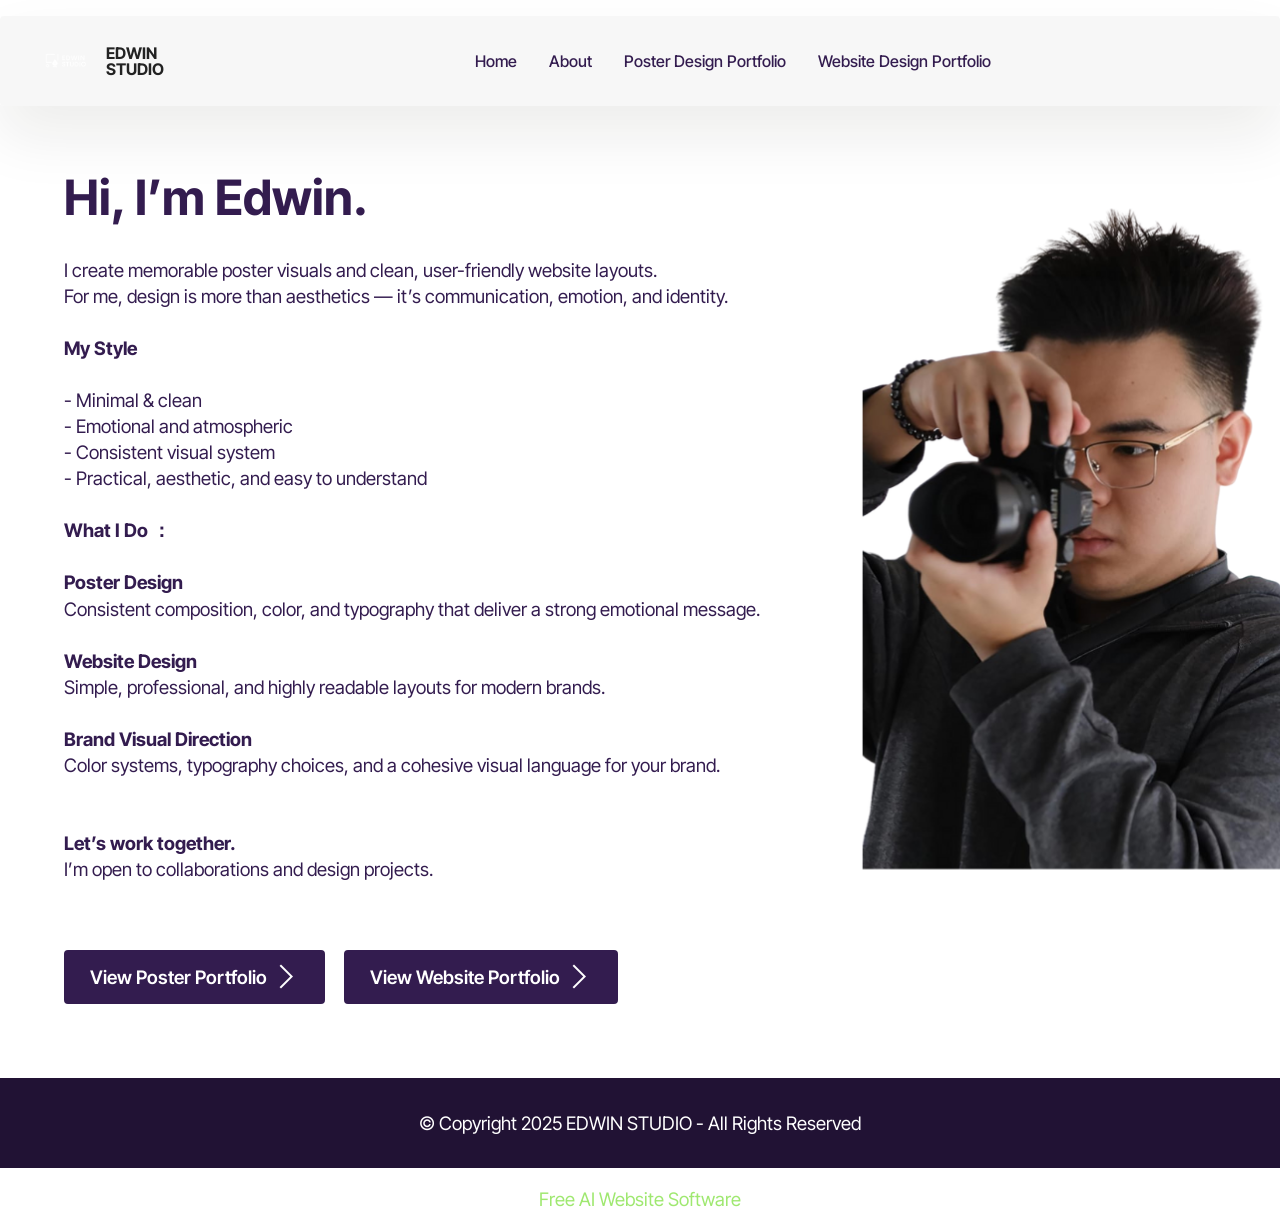
==== about.html @ fd754d7c "create github pages" ====
<!DOCTYPE html>
<html  >
<head>
  <!-- Site made with Mobirise Website Builder v6.1.4, https://mobirise.com -->
  <meta charset="UTF-8">
  <meta http-equiv="X-UA-Compatible" content="IE=edge">
  <meta name="generator" content="Mobirise v6.1.4, mobirise.com">
  <meta name="viewport" content="width=device-width, initial-scale=1, minimum-scale=1">
  <link rel="shortcut icon" href="assets/images/logo-portfolio-1.png" type="image/x-icon">
  <meta name="description" content="">
  
  
  <title>About</title>
  <link rel="stylesheet" href="assets/web/assets/mobirise-icons2/mobirise2.css">
  <link rel="stylesheet" href="assets/bootstrap/css/bootstrap.min.css">
  <link rel="stylesheet" href="assets/dropdown/css/style.css">
  <link rel="stylesheet" href="assets/theme/css/style.css">
  <link rel="preload" href="https://fonts.googleapis.com/css?family=Inter+Tight:100,200,300,400,500,600,700,800,900,100i,200i,300i,400i,500i,600i,700i,800i,900i&display=swap" as="style" onload="this.onload=null;this.rel='stylesheet'">
  <noscript><link rel="stylesheet" href="https://fonts.googleapis.com/css?family=Inter+Tight:100,200,300,400,500,600,700,800,900,100i,200i,300i,400i,500i,600i,700i,800i,900i&display=swap"></noscript>
  <link rel="preload" as="style" href="assets/mobirise/css/mbr-additional.css?v=dXqKab"><link rel="stylesheet" href="assets/mobirise/css/mbr-additional.css?v=dXqKab" type="text/css">

  
  
  
</head>
<body>
  
  <section data-bs-version="5.1" class="menu menu1 cid-v5rsCJGewq" once="menu" id="menu01-c">
	

	<nav class="navbar navbar-dropdown navbar-fixed-top navbar-expand-lg">
		<div class="container">
			<div class="navbar-brand">
				<span class="navbar-logo">
					<a href="index.html#header17-5">
						<img src="assets/images/logo-portfolio-1.png" alt="Mobirise Website Builder" style="height: 3rem;">
					</a>
				</span>
				<span class="navbar-caption-wrap"><a class="navbar-caption text-black text-primary display-4" href="index.html#header17-5">EDWIN&nbsp;<br>STUDIO</a></span>
			</div>
			<button class="navbar-toggler" type="button" data-toggle="collapse" data-bs-toggle="collapse" data-target="#navbarSupportedContent" data-bs-target="#navbarSupportedContent" aria-controls="navbarNavAltMarkup" aria-expanded="false" aria-label="Toggle navigation">
				<div class="hamburger">
					<span></span>
					<span></span>
					<span></span>
					<span></span>
				</div>
			</button>
			<div class="collapse navbar-collapse" id="navbarSupportedContent">
				<ul class="navbar-nav nav-dropdown nav-right" data-app-modern-menu="true"><li class="nav-item">
						<a class="nav-link link text-success text-primary display-4" href="index.html#header17-5">Home</a>
					</li><li class="nav-item"><a class="nav-link link text-success text-primary display-4" href="about.html#header17-f">About</a></li>
					<li class="nav-item"><a class="nav-link link text-success text-primary display-4" href="posterdesignportfolio.html#article07-k">Poster Design Portfolio</a></li>
					<li class="nav-item">
						<a class="nav-link link text-success text-primary display-4" href="websitedesignportfolio.html#article07-o">Website Design Portfolio</a>
					</li></ul>
				
				
			</div>
		</div>
	</nav>
</section>

<section data-bs-version="5.1" class="header16 cid-v5s6P1RbLI mbr-fullscreen" id="header17-f">
  
  
  <div class="container">
    <div class="row">
      <div class="content-wrap col-12 col-md-12">
        <h1 class="mbr-section-title mbr-fonts-style mbr-white mb-4 display-1"><strong><br></strong><br><strong>Hi, I’m Edwin.</strong></h1>
        
        <p class="mbr-fonts-style mbr-text mbr-white mb-4 display-7">I create memorable poster visuals and clean, user-friendly website layouts.<br>For me, design is more than aesthetics — it’s communication, emotion, and identity.<br><br><strong>My Style<br></strong><br>- Minimal &amp; clean<br>- Emotional and atmospheric<br>- Consistent visual system<br>- Practical, aesthetic, and easy to understand<br><br><strong>What I Do ：<br></strong><br><strong>Poster Design<br></strong>Consistent composition, color, and typography that deliver a strong emotional message.<br><br><strong>Website Design<br></strong>Simple, professional, and highly readable layouts for modern brands.<br><br><strong>Brand Visual Direction<br></strong>Color systems, typography choices, and a cohesive visual language for your brand.<br><br><br><strong>Let’s work together.<br></strong>I’m open to collaborations and design projects.<br><br></p>
        <div class="mbr-section-btn"><a class="btn btn-success display-7" href="posterdesignportfolio.html#article07-k"><span class="mobi-mbri mobi-mbri-arrow-next mbr-iconfont mbr-iconfont-btn"></span>View Poster Portfolio</a> <a class="btn btn-success display-7" href="websitedesignportfolio.html#article07-o"><span class="mobi-mbri mobi-mbri-arrow-next mbr-iconfont mbr-iconfont-btn"></span>View Website Portfolio</a></div>
      </div>
    </div>
  </div>
</section>

<section data-bs-version="5.1" class="footer4 cid-v5s7hY0yYA" once="footers" id="footer04-g">

    

    

    <div class="container">
        <div class="media-container-row align-center mbr-white">
            <div class="col-12">
                <p class="mbr-text mb-0 mbr-fonts-style display-7">
                    © Copyright 2025 EDWIN STUDIO - All Rights Reserved
                </p>
            </div>
        </div>
    </div>
</section><section class="display-7" style="padding: 0;align-items: center;justify-content: center;flex-wrap: wrap;    align-content: center;display: flex;position: relative;height: 4rem;"><a href="https://mobiri.se/4250549" style="flex: 1 1;height: 4rem;position: absolute;width: 100%;z-index: 1;"><img alt="" style="height: 4rem;" src="[data-uri]"></a><p style="margin: 0;text-align: center;" class="display-7">&#8204;</p><a style="z-index:1" href="https://mobirise.com/builder/ai-website-builder.html">Free AI Website Software</a></section><script src="assets/bootstrap/js/bootstrap.bundle.min.js"></script>  <script src="assets/smoothscroll/smooth-scroll.js"></script>  <script src="assets/ytplayer/index.js"></script>  <script src="assets/dropdown/js/navbar-dropdown.js"></script>  <script src="assets/theme/js/script.js"></script>  
  
  
</body>
</html>
---- assets/web/assets/mobirise-icons2/mobirise2.css ----
@font-face {
  font-family: 'Moririse2';
  font-display: swap;
  src:  url('mobirise2.eot?f2bix4');
  src:  url('mobirise2.eot?f2bix4#iefix') format('embedded-opentype'),
    url('mobirise2.ttf?f2bix4') format('truetype'),
    url('mobirise2.woff?f2bix4') format('woff'),
    url('mobirise2.svg?f2bix4#mobirise2') format('svg');
  font-weight: normal;
  font-style: normal;
}

[class^="mobi-"], [class*=" mobi-"] {
  /* use !important to prevent issues with browser extensions that change fonts */
  font-family: 'Moririse2' !important;
  speak: none;
  font-style: normal;
  font-weight: normal;
  font-variant: normal;
  text-transform: none;
  line-height: 1;

  /* Better Font Rendering =========== */
  -webkit-font-smoothing: antialiased;
  -moz-osx-font-smoothing: grayscale;
}

.mobi-mbri-add-submenu:before {
  content: "\e900";
}
.mobi-mbri-alert:before {
  content: "\e901";
}
.mobi-mbri-align-center:before {
  content: "\e902";
}
.mobi-mbri-align-justify:before {
  content: "\e903";
}
.mobi-mbri-align-left:before {
  content: "\e904";
}
.mobi-mbri-align-right:before {
  content: "\e905";
}
.mobi-mbri-android:before {
  content: "\e906";
}
.mobi-mbri-apple:before {
  content: "\e907";
}
.mobi-mbri-arrow-down:before {
  content: "\e908";
}
.mobi-mbri-arrow-next:before {
  content: "\e909";
}
.mobi-mbri-arrow-prev:before {
  content: "\e90a";
}
.mobi-mbri-arrow-up:before {
  content: "\e90b";
}
.mobi-mbri-bold:before {
  content: "\e90c";
}
.mobi-mbri-bookmark:before {
  content: "\e90d";
}
.mobi-mbri-bootstrap:before {
  content: "\e90e";
}
.mobi-mbri-briefcase:before {
  content: "\e90f";
}
.mobi-mbri-browse:before {
  content: "\e910";
}
.mobi-mbri-bulleted-list:before {
  content: "\e911";
}
.mobi-mbri-calendar:before {
  content: "\e912";
}
.mobi-mbri-camera:before {
  content: "\e913";
}
.mobi-mbri-cart-add:before {
  content: "\e914";
}
.mobi-mbri-cart-full:before {
  content: "\e915";
}
.mobi-mbri-cash:before {
  content: "\e916";
}
.mobi-mbri-change-style:before {
  content: "\e917";
}
.mobi-mbri-chat:before {
  content: "\e918";
}
.mobi-mbri-clock:before {
  content: "\e919";
}
.mobi-mbri-close:before {
  content: "\e91a";
}
.mobi-mbri-cloud:before {
  content: "\e91b";
}
.mobi-mbri-code:before {
  content: "\e91c";
}
.mobi-mbri-contact-form:before {
  content: "\e91d";
}
.mobi-mbri-credit-card:before {
  content: "\e91e";
}
.mobi-mbri-cursor-click:before {
  content: "\e91f";
}
.mobi-mbri-cust-feedback:before {
  content: "\e920";
}
.mobi-mbri-database:before {
  content: "\e921";
}
.mobi-mbri-delivery:before {
  content: "\e922";
}
.mobi-mbri-desktop:before {
  content: "\e923";
}
.mobi-mbri-devices:before {
  content: "\e924";
}
.mobi-mbri-down:before {
  content: "\e925";
}
.mobi-mbri-download-2:before {
  content: "\e926";
}
.mobi-mbri-download:before {
  content: "\e927";
}
.mobi-mbri-drag-n-drop-2:before {
  content: "\e928";
}
.mobi-mbri-drag-n-drop:before {
  content: "\e929";
}
.mobi-mbri-edit-2:before {
  content: "\e92a";
}
.mobi-mbri-edit:before {
  content: "\e92b";
}
.mobi-mbri-error:before {
  content: "\e92c";
}
.mobi-mbri-extension:before {
  content: "\e92d";
}
.mobi-mbri-features:before {
  content: "\e92e";
}
.mobi-mbri-file:before {
  content: "\e92f";
}
.mobi-mbri-flag:before {
  content: "\e930";
}
.mobi-mbri-folder:before {
  content: "\e931";
}
.mobi-mbri-gift:before {
  content: "\e932";
}
.mobi-mbri-github:before {
  content: "\e933";
}
.mobi-mbri-globe-2:before {
  content: "\e934";
}
.mobi-mbri-globe:before {
  content: "\e935";
}
.mobi-mbri-growing-chart:before {
  content: "\e936";
}
.mobi-mbri-hearth:before {
  content: "\e937";
}
.mobi-mbri-help:before {
  content: "\e938";
}
.mobi-mbri-home:before {
  content: "\e939";
}
.mobi-mbri-hot-cup:before {
  content: "\e93a";
}
.mobi-mbri-idea:before {
  content: "\e93b";
}
.mobi-mbri-image-gallery:before {
  content: "\e93c";
}
.mobi-mbri-image-slider:before {
  content: "\e93d";
}
.mobi-mbri-info:before {
  content: "\e93e";
}
.mobi-mbri-italic:before {
  content: "\e93f";
}
.mobi-mbri-key:before {
  content: "\e940";
}
.mobi-mbri-laptop:before {
  content: "\e941";
}
.mobi-mbri-layers:before {
  content: "\e942";
}
.mobi-mbri-left-right:before {
  content: "\e943";
}
.mobi-mbri-left:before {
  content: "\e944";
}
.mobi-mbri-letter:before {
  content: "\e945";
}
.mobi-mbri-like:before {
  content: "\e946";
}
.mobi-mbri-link:before {
  content: "\e947";
}
.mobi-mbri-lock:before {
  content: "\e948";
}
.mobi-mbri-login:before {
  content: "\e949";
}
.mobi-mbri-logout:before {
  content: "\e94a";
}
.mobi-mbri-magic-stick:before {
  content: "\e94b";
}
.mobi-mbri-map-pin:before {
  content: "\e94c";
}
.mobi-mbri-menu:before {
  content: "\e94d";
}
.mobi-mbri-mobile-2:before {
  content: "\e94e";
}
.mobi-mbri-mobile-horizontal:before {
  content: "\e94f";
}
.mobi-mbri-mobile:before {
  content: "\e950";
}
.mobi-mbri-mobirise:before {
  content: "\e951";
}
.mobi-mbri-more-horizontal:before {
  content: "\e952";
}
.mobi-mbri-more-vertical:before {
  content: "\e953";
}
.mobi-mbri-music:before {
  content: "\e954";
}
.mobi-mbri-new-file:before {
  content: "\e955";
}
.mobi-mbri-numbered-list:before {
  content: "\e956";
}
.mobi-mbri-opened-folder:before {
  content: "\e957";
}
.mobi-mbri-pages:before {
  content: "\e958";
}
.mobi-mbri-paper-plane:before {
  content: "\e959";
}
.mobi-mbri-paperclip:before {
  content: "\e95a";
}
.mobi-mbri-phone:before {
  content: "\e95b";
}
.mobi-mbri-photo:before {
  content: "\e95c";
}
.mobi-mbri-photos:before {
  content: "\e95d";
}
.mobi-mbri-pin:before {
  content: "\e95e";
}
.mobi-mbri-play:before {
  content: "\e95f";
}
.mobi-mbri-plus:before {
  content: "\e960";
}
.mobi-mbri-preview:before {
  content: "\e961";
}
.mobi-mbri-print:before {
  content: "\e962";
}
.mobi-mbri-protect:before {
  content: "\e963";
}
.mobi-mbri-question:before {
  content: "\e964";
}
.mobi-mbri-quote-left:before {
  content: "\e965";
}
.mobi-mbri-quote-right:before {
  content: "\e966";
}
.mobi-mbri-redo:before {
  content: "\e967";
}
.mobi-mbri-refresh:before {
  content: "\e968";
}
.mobi-mbri-responsive-2:before {
  content: "\e969";
}
.mobi-mbri-responsive:before {
  content: "\e96a";
}
.mobi-mbri-right:before {
  content: "\e96b";
}
.mobi-mbri-rocket:before {
  content: "\e96c";
}
.mobi-mbri-sad-face:before {
  content: "\e96d";
}
.mobi-mbri-sale:before {
  content: "\e96e";
}
.mobi-mbri-save:before {
  content: "\e96f";
}
.mobi-mbri-search:before {
  content: "\e970";
}
.mobi-mbri-setting-2:before {
  content: "\e971";
}
.mobi-mbri-setting-3:before {
  content: "\e972";
}
.mobi-mbri-setting:before {
  content: "\e973";
}
.mobi-mbri-share:before {
  content: "\e974";
}
.mobi-mbri-shopping-bag:before {
  content: "\e975";
}
.mobi-mbri-shopping-basket:before {
  content: "\e976";
}
.mobi-mbri-shopping-cart:before {
  content: "\e977";
}
.mobi-mbri-sites:before {
  content: "\e978";
}
.mobi-mbri-smile-face:before {
  content: "\e979";
}
.mobi-mbri-speed:before {
  content: "\e97a";
}
.mobi-mbri-star:before {
  content: "\e97b";
}
.mobi-mbri-success:before {
  content: "\e97c";
}
.mobi-mbri-sun:before {
  content: "\e97d";
}
.mobi-mbri-sun2:before {
  content: "\e97e";
}
.mobi-mbri-tablet-vertical:before {
  content: "\e97f";
}
.mobi-mbri-tablet:before {
  content: "\e980";
}
.mobi-mbri-target:before {
  content: "\e981";
}
.mobi-mbri-timer:before {
  content: "\e982";
}
.mobi-mbri-to-ftp:before {
  content: "\e983";
}
.mobi-mbri-to-local-drive:before {
  content: "\e984";
}
.mobi-mbri-touch-swipe:before {
  content: "\e985";
}
.mobi-mbri-touch:before {
  content: "\e986";
}
.mobi-mbri-trash:before {
  content: "\e987";
}
.mobi-mbri-underline:before {
  content: "\e988";
}
.mobi-mbri-undo:before {
  content: "\e989";
}
.mobi-mbri-unlink:before {
  content: "\e98a";
}
.mobi-mbri-unlock:before {
  content: "\e98b";
}
.mobi-mbri-up-down:before {
  content: "\e98c";
}
.mobi-mbri-up:before {
  content: "\e98d";
}
.mobi-mbri-update:before {
  content: "\e98e";
}
.mobi-mbri-upload-2:before {
  content: "\e98f";
}
.mobi-mbri-upload:before {
  content: "\e990";
}
.mobi-mbri-user-2:before {
  content: "\e991";
}
.mobi-mbri-user:before {
  content: "\e992";
}
.mobi-mbri-users:before {
  content: "\e993";
}
.mobi-mbri-video-play:before {
  content: "\e994";
}
.mobi-mbri-video:before {
  content: "\e995";
}
.mobi-mbri-watch:before {
  content: "\e996";
}
.mobi-mbri-website-theme-2:before {
  content: "\e997";
}
.mobi-mbri-website-theme:before {
  content: "\e998";
}
.mobi-mbri-wifi:before {
  content: "\e999";
}
.mobi-mbri-windows:before {
  content: "\e99a";
}
.mobi-mbri-zoom-in:before {
  content: "\e99b";
}
.mobi-mbri-zoom-out:before {
  content: "\e99c";
}
---- assets/dropdown/css/style.css ----
.navbar-dropdown {
  left: 0;
  padding: 0;
  position: absolute;
  right: 0;
  top: 0;
  transition: all 0.45s ease;
  z-index: 1030;
  background: #282828; }
  .navbar-dropdown .navbar-logo {
    margin-right: 0.8rem;
    transition: margin 0.3s ease-in-out;
    vertical-align: middle; }
    .navbar-dropdown .navbar-logo img {
      height: 3.125rem;
      transition: all 0.3s ease-in-out; }
    .navbar-dropdown .navbar-logo.mbr-iconfont {
      font-size: 3.125rem;
      line-height: 3.125rem; }
  .navbar-dropdown .navbar-caption {
    font-weight: 700;
    white-space: normal;
    vertical-align: -4px;
    line-height: 3.125rem !important; }
    .navbar-dropdown .navbar-caption, .navbar-dropdown .navbar-caption:hover {
      color: inherit;
      text-decoration: none; }
  .navbar-dropdown .mbr-iconfont + .navbar-caption {
    vertical-align: -1px; }
  .navbar-dropdown.navbar-fixed-top {
    position: fixed; }
  .navbar-dropdown .navbar-brand span {
    vertical-align: -4px; }
  .navbar-dropdown.bg-color.transparent {
    background: none; }
  .navbar-dropdown.navbar-short .navbar-brand {
    padding: 0.625rem 0; }
    .navbar-dropdown.navbar-short .navbar-brand span {
      vertical-align: -1px; }
  .navbar-dropdown.navbar-short .navbar-caption {
    line-height: 2.375rem !important;
    vertical-align: -2px; }
  .navbar-dropdown.navbar-short .navbar-logo {
    margin-right: 0.5rem; }
    .navbar-dropdown.navbar-short .navbar-logo img {
      height: 2.375rem; }
    .navbar-dropdown.navbar-short .navbar-logo.mbr-iconfont {
      font-size: 2.375rem;
      line-height: 2.375rem; }
  .navbar-dropdown.navbar-short .mbr-table-cell {
    height: 3.625rem; }
  .navbar-dropdown .navbar-close {
    left: 0.6875rem;
    position: fixed;
    top: 0.75rem;
    z-index: 1000; }
  .navbar-dropdown .hamburger-icon {
    content: "";
    display: inline-block;
    vertical-align: middle;
    width: 16px;
    -webkit-box-shadow: 0 -6px 0 1px #282828,0 0 0 1px #282828,0 6px 0 1px #282828;
    -moz-box-shadow: 0 -6px 0 1px #282828,0 0 0 1px #282828,0 6px 0 1px #282828;
    box-shadow: 0 -6px 0 1px #282828,0 0 0 1px #282828,0 6px 0 1px #282828; }

.dropdown-menu .dropdown-toggle[data-toggle="dropdown-submenu"]::after {
  border-bottom: 0.35em solid transparent;
  border-left: 0.35em solid;
  border-right: 0;
  border-top: 0.35em solid transparent;
  margin-left: 0.3rem; }

.dropdown-menu .dropdown-item:focus {
  outline: 0; }

.nav-dropdown {
  font-size: 0.75rem;
  font-weight: 500;
  height: auto !important; }
  .nav-dropdown .nav-btn {
    padding-left: 1rem; }
  .nav-dropdown .link {
    margin: .667em 1.667em;
    font-weight: 500;
    padding: 0;
    transition: color .2s ease-in-out; }
    .nav-dropdown .link.dropdown-toggle {
      margin-right: 2.583em; }
      .nav-dropdown .link.dropdown-toggle::after {
        margin-left: .25rem;
        border-top: 0.35em solid;
        border-right: 0.35em solid transparent;
        border-left: 0.35em solid transparent;
        border-bottom: 0; }
      .nav-dropdown .link.dropdown-toggle[aria-expanded="true"] {
        margin: 0;
        padding: 0.667em 3.263em  0.667em 1.667em; }
  .nav-dropdown .link::after,
  .nav-dropdown .dropdown-item::after {
    color: inherit; }
  .nav-dropdown .btn {
    font-size: 0.75rem;
    font-weight: 700;
    letter-spacing: 0;
    margin-bottom: 0;
    padding-left: 1.25rem;
    padding-right: 1.25rem; }
  .nav-dropdown .dropdown-menu {
    border-radius: 0;
    border: 0;
    left: 0;
    margin: 0;
    padding-bottom: 1.25rem;
    padding-top: 1.25rem;
    position: relative; }
  .nav-dropdown .dropdown-submenu {
    margin-left: 0.125rem;
    top: 0; }
  .nav-dropdown .dropdown-item {
    font-weight: 500;
    line-height: 2;
    padding: 0.3846em 4.615em 0.3846em 1.5385em;
    position: relative;
    transition: color .2s ease-in-out, background-color .2s ease-in-out; }
    .nav-dropdown .dropdown-item::after {
      margin-top: -0.3077em;
      position: absolute;
      right: 1.1538em;
      top: 50%; }
    .nav-dropdown .dropdown-item:focus, .nav-dropdown .dropdown-item:hover {
      background: none; }

@media (max-width: 767px) {
  .nav-dropdown.navbar-toggleable-sm {
    bottom: 0;
    display: none;
    left: 0;
    overflow-x: hidden;
    position: fixed;
    top: 0;
    transform: translateX(-100%);
    -ms-transform: translateX(-100%);
    -webkit-transform: translateX(-100%);
    width: 18.75rem;
    z-index: 999; } }
.nav-dropdown.navbar-toggleable-xl {
  bottom: 0;
  display: none;
  left: 0;
  overflow-x: hidden;
  position: fixed;
  top: 0;
  transform: translateX(-100%);
  -ms-transform: translateX(-100%);
  -webkit-transform: translateX(-100%);
  width: 18.75rem;
  z-index: 999; }

.nav-dropdown-sm {
  display: block !important;
  overflow-x: hidden;
  overflow: auto;
  padding-top: 3.875rem; }
  .nav-dropdown-sm::after {
    content: "";
    display: block;
    height: 3rem;
    width: 100%; }
  .nav-dropdown-sm.collapse.in ~ .navbar-close {
    display: block !important; }
  .nav-dropdown-sm.collapsing, .nav-dropdown-sm.collapse.in {
    transform: translateX(0);
    -ms-transform: translateX(0);
    -webkit-transform: translateX(0);
    transition: all 0.25s ease-out;
    -webkit-transition: all 0.25s ease-out;
    background: #282828; }
  .nav-dropdown-sm.collapsing[aria-expanded="false"] {
    transform: translateX(-100%);
    -ms-transform: translateX(-100%);
    -webkit-transform: translateX(-100%); }
  .nav-dropdown-sm .nav-item {
    display: block;
    margin-left: 0 !important;
    padding-left: 0; }
  .nav-dropdown-sm .link,
  .nav-dropdown-sm .dropdown-item {
    border-top: 1px dotted rgba(255, 255, 255, 0.1);
    font-size: 0.8125rem;
    line-height: 1.6;
    margin: 0 !important;
    padding: 0.875rem 2.4rem 0.875rem 1.5625rem !important;
    position: relative;
    white-space: normal; }
    .nav-dropdown-sm .link:focus, .nav-dropdown-sm .link:hover,
    .nav-dropdown-sm .dropdown-item:focus,
    .nav-dropdown-sm .dropdown-item:hover {
      background: rgba(0, 0, 0, 0.2) !important;
      color: #c0a375; }
  .nav-dropdown-sm .nav-btn {
    position: relative;
    padding: 1.5625rem 1.5625rem 0 1.5625rem; }
    .nav-dropdown-sm .nav-btn::before {
      border-top: 1px dotted rgba(255, 255, 255, 0.1);
      content: "";
      left: 0;
      position: absolute;
      top: 0;
      width: 100%; }
    .nav-dropdown-sm .nav-btn + .nav-btn {
      padding-top: 0.625rem; }
      .nav-dropdown-sm .nav-btn + .nav-btn::before {
        display: none; }
  .nav-dropdown-sm .btn {
    padding: 0.625rem 0; }
  .nav-dropdown-sm .dropdown-toggle[data-toggle="dropdown-submenu"]::after {
    margin-left: .25rem;
    border-top: 0.35em solid;
    border-right: 0.35em solid transparent;
    border-left: 0.35em solid transparent;
    border-bottom: 0; }
  .nav-dropdown-sm .dropdown-toggle[data-toggle="dropdown-submenu"][aria-expanded="true"]::after {
    border-top: 0;
    border-right: 0.35em solid transparent;
    border-left: 0.35em solid transparent;
    border-bottom: 0.35em solid; }
  .nav-dropdown-sm .dropdown-menu {
    margin: 0;
    padding: 0;
    position: relative;
    top: 0;
    left: 0;
    width: 100%;
    border: 0;
    float: none;
    border-radius: 0;
    background: none; }
  .nav-dropdown-sm .dropdown-submenu {
    left: 100%;
    margin-left: 0.125rem;
    margin-top: -1.25rem;
    top: 0; }

.navbar-toggleable-sm .nav-dropdown .dropdown-menu {
  position: absolute; }

.navbar-toggleable-sm .nav-dropdown .dropdown-submenu {
  left: 100%;
  margin-left: 0.125rem;
  margin-top: -1.25rem;
  top: 0; }

.navbar-toggleable-sm.opened .nav-dropdown .dropdown-menu {
  position: relative; }

.navbar-toggleable-sm.opened .nav-dropdown .dropdown-submenu {
  left: 0;
  margin-left: 00rem;
  margin-top: 0rem;
  top: 0; }

.is-builder .nav-dropdown.collapsing {
  transition: none !important; }
---- assets/theme/css/style.css ----
@charset "UTF-8";
section {
  background-color: #ffffff;
}

body {
  font-style: normal;
  line-height: 1.5;
  font-weight: 400;
  color: #232323;
  position: relative;
}

button {
  background-color: transparent;
  border-color: transparent;
}

.embla__button,
.carousel-control {
  background-color: #edefea !important;
  opacity: 0.8 !important;
  color: #464845 !important;
  border-color: #edefea !important;
}

.carousel .close,
.modalWindow .close {
  background-color: #edefea !important;
  color: #464845 !important;
  border-color: #edefea !important;
  opacity: 0.8 !important;
}

.carousel .close:hover,
.modalWindow .close:hover {
  opacity: 1 !important;
}

.carousel-indicators li {
  background-color: #edefea !important;
  border: 2px solid #464845 !important;
}

.carousel-indicators li:hover,
.carousel-indicators li:active {
  opacity: 0.8 !important;
}

.embla__button:hover,
.carousel-control:hover {
  background-color: #edefea !important;
  opacity: 1 !important;
}

.modalWindow-video-container {
  height: 80%;
}

section,
.container,
.container-fluid {
  position: relative;
  word-wrap: break-word;
}

a.mbr-iconfont:hover {
  text-decoration: none;
}

.article .lead p,
.article .lead ul,
.article .lead ol,
.article .lead pre,
.article .lead blockquote {
  margin-bottom: 0;
}

a {
  font-style: normal;
  font-weight: 400;
  cursor: pointer;
}
a, a:hover {
  text-decoration: none;
}

.mbr-section-title {
  font-style: normal;
  line-height: 1.3;
}

.mbr-section-subtitle {
  line-height: 1.3;
}

.mbr-text {
  font-style: normal;
  line-height: 1.7;
}

h1,
h2,
h3,
h4,
h5,
h6,
.display-1,
.display-2,
.display-4,
.display-5,
.display-7,
span,
p,
a {
  line-height: 1;
  word-break: break-word;
  word-wrap: break-word;
  font-weight: 400;
}

b,
strong {
  font-weight: bold;
}

input:-webkit-autofill, input:-webkit-autofill:hover, input:-webkit-autofill:focus, input:-webkit-autofill:active {
  transition-delay: 9999s;
  -webkit-transition-property: background-color, color;
  transition-property: background-color, color;
}

textarea[type=hidden] {
  display: none;
}

section {
  background-position: 50% 50%;
  background-repeat: no-repeat;
  background-size: cover;
}
section .mbr-background-video,
section .mbr-background-video-preview {
  position: absolute;
  bottom: 0;
  left: 0;
  right: 0;
  top: 0;
}

.hidden {
  visibility: hidden;
}

.mbr-z-index20 {
  z-index: 20;
}

/*! Base colors */
.mbr-white {
  color: #ffffff;
}

.mbr-black {
  color: #111111;
}

.mbr-bg-white {
  background-color: #ffffff;
}

.mbr-bg-black {
  background-color: #000000;
}

/*! Text-aligns */
.align-left {
  text-align: left;
}

.align-center {
  text-align: center;
}

.align-right {
  text-align: right;
}

/*! Font-weight  */
.mbr-light {
  font-weight: 300;
}

.mbr-regular {
  font-weight: 400;
}

.mbr-semibold {
  font-weight: 500;
}

.mbr-bold {
  font-weight: 700;
}

/*! Media  */
.media-content {
  flex-basis: 100%;
}

.media-container-row {
  display: flex;
  flex-direction: row;
  flex-wrap: wrap;
  justify-content: center;
  align-content: center;
  align-items: start;
}
.media-container-row .media-size-item {
  width: 400px;
}

.media-container-column {
  display: flex;
  flex-direction: column;
  flex-wrap: wrap;
  justify-content: center;
  align-content: center;
  align-items: stretch;
}
.media-container-column > * {
  width: 100%;
}

@media (min-width: 992px) {
  .media-container-row {
    flex-wrap: nowrap;
  }
}
figure {
  margin-bottom: 0;
  overflow: hidden;
}

figure[mbr-media-size] {
  transition: width 0.1s;
}

img,
iframe {
  display: block;
  width: 100%;
}

.card {
  background-color: transparent;
  border: none;
}

.card-box {
  width: 100%;
}

.card-img {
  text-align: center;
  flex-shrink: 0;
  -webkit-flex-shrink: 0;
}

.media {
  max-width: 100%;
  margin: 0 auto;
}

.mbr-figure {
  align-self: center;
}

.media-container > div {
  max-width: 100%;
}

.mbr-figure img,
.card-img img {
  width: 100%;
}

@media (max-width: 991px) {
  .media-size-item {
    width: auto !important;
  }
  .media {
    width: auto;
  }
  .mbr-figure {
    width: 100% !important;
  }
}
/*! Buttons */
.mbr-section-btn {
  margin-left: -0.6rem;
  margin-right: -0.6rem;
  font-size: 0;
}

.btn {
  font-weight: 600;
  border-width: 1px;
  font-style: normal;
  margin: 0.6rem 0.6rem;
  white-space: normal;
  transition: all 0.2s ease-in-out;
  display: inline-flex;
  align-items: center;
  justify-content: center;
  word-break: break-word;
}

.btn-sm {
  font-weight: 600;
  letter-spacing: 0px;
  transition: all 0.3s ease-in-out;
}

.btn-md {
  font-weight: 600;
  letter-spacing: 0px;
  transition: all 0.3s ease-in-out;
}

.btn-lg {
  font-weight: 600;
  letter-spacing: 0px;
  transition: all 0.3s ease-in-out;
}

.btn-form {
  margin: 0;
}
.btn-form:hover {
  cursor: pointer;
}

nav .mbr-section-btn {
  margin-left: 0rem;
  margin-right: 0rem;
}

/*! Btn icon margin */
.btn .mbr-iconfont,
.btn.btn-sm .mbr-iconfont {
  order: 1;
  cursor: pointer;
  margin-left: 0.5rem;
  vertical-align: sub;
}

.btn.btn-md .mbr-iconfont,
.btn.btn-md .mbr-iconfont {
  margin-left: 0.8rem;
}

.mbr-regular {
  font-weight: 400;
}

.mbr-semibold {
  font-weight: 500;
}

.mbr-bold {
  font-weight: 700;
}

[type=submit] {
  -webkit-appearance: none;
}

/*! Full-screen */
.mbr-fullscreen .mbr-overlay {
  min-height: 100vh;
}

.mbr-fullscreen {
  display: flex;
  display: -moz-flex;
  display: -ms-flex;
  display: -o-flex;
  align-items: center;
  min-height: 100vh;
  padding-top: 3rem;
  padding-bottom: 3rem;
}

/*! Map */
.map {
  height: 25rem;
  position: relative;
}
.map iframe {
  width: 100%;
  height: 100%;
}

/*! Scroll to top arrow */
.mbr-arrow-up {
  bottom: 25px;
  right: 90px;
  position: fixed;
  text-align: right;
  z-index: 5000;
  color: #ffffff;
  font-size: 22px;
}

.mbr-arrow-up a {
  background: rgba(0, 0, 0, 0.2);
  border-radius: 50%;
  color: #fff;
  display: inline-block;
  height: 60px;
  width: 60px;
  border: 2px solid #fff;
  outline-style: none !important;
  position: relative;
  text-decoration: none;
  transition: all 0.3s ease-in-out;
  cursor: pointer;
  text-align: center;
}
.mbr-arrow-up a:hover {
  background-color: rgba(0, 0, 0, 0.4);
}
.mbr-arrow-up a i {
  line-height: 60px;
}

.mbr-arrow-up-icon {
  display: block;
  color: #fff;
}

.mbr-arrow-up-icon::before {
  content: "›";
  display: inline-block;
  font-family: serif;
  font-size: 22px;
  line-height: 1;
  font-style: normal;
  position: relative;
  top: 6px;
  left: -4px;
  transform: rotate(-90deg);
}

/*! Arrow Down */
.mbr-arrow {
  position: absolute;
  bottom: 45px;
  left: 50%;
  width: 60px;
  height: 60px;
  cursor: pointer;
  background-color: rgba(80, 80, 80, 0.5);
  border-radius: 50%;
  transform: translateX(-50%);
}
@media (max-width: 767px) {
  .mbr-arrow {
    display: none;
  }
}
.mbr-arrow > a {
  display: inline-block;
  text-decoration: none;
  outline-style: none;
  animation: arrowdown 1.7s ease-in-out infinite;
  color: #ffffff;
}
.mbr-arrow > a > i {
  position: absolute;
  top: -2px;
  left: 15px;
  font-size: 2rem;
}

#scrollToTop a i::before {
  content: "";
  position: absolute;
  display: block;
  border-bottom: 2.5px solid #fff;
  border-left: 2.5px solid #fff;
  width: 27.8%;
  height: 27.8%;
  left: 50%;
  top: 51%;
  transform: translateY(-30%) translateX(-50%) rotate(135deg);
}

@keyframes arrowdown {
  0% {
    transform: translateY(0px);
  }
  50% {
    transform: translateY(-5px);
  }
  100% {
    transform: translateY(0px);
  }
}
@media (max-width: 500px) {
  .mbr-arrow-up {
    left: 0;
    right: 0;
    text-align: center;
  }
}
/*Gradients animation*/
@keyframes gradient-animation {
  from {
    background-position: 0% 100%;
    animation-timing-function: ease-in-out;
  }
  to {
    background-position: 100% 0%;
    animation-timing-function: ease-in-out;
  }
}
.bg-gradient {
  background-size: 200% 200%;
  animation: gradient-animation 5s infinite alternate;
  -webkit-animation: gradient-animation 5s infinite alternate;
}

.menu .navbar-brand {
  display: -webkit-flex;
}
.menu .navbar-brand span {
  display: flex;
  display: -webkit-flex;
}
.menu .navbar-brand .navbar-caption-wrap {
  display: -webkit-flex;
}
.menu .navbar-brand .navbar-logo img {
  display: -webkit-flex;
  width: auto;
}
@media (min-width: 768px) and (max-width: 991px) {
  .menu .navbar-toggleable-sm .navbar-nav {
    display: -ms-flexbox;
  }
}
@media (max-width: 991px) {
  .menu .navbar-collapse {
    max-height: 93.5vh;
  }
  .menu .navbar-collapse.show {
    overflow: auto;
  }
}
@media (min-width: 992px) {
  .menu .navbar-nav.nav-dropdown {
    display: -webkit-flex;
  }
  .menu .navbar-toggleable-sm .navbar-collapse {
    display: -webkit-flex !important;
  }
  .menu .collapsed .navbar-collapse {
    max-height: 93.5vh;
  }
  .menu .collapsed .navbar-collapse.show {
    overflow: auto;
  }
}
@media (max-width: 767px) {
  .menu .navbar-collapse {
    max-height: 80vh;
  }
}

.nav-link .mbr-iconfont {
  margin-right: 0.5rem;
}

.navbar {
  display: -webkit-flex;
  -webkit-flex-wrap: wrap;
  -webkit-align-items: center;
  -webkit-justify-content: space-between;
}

.navbar-collapse {
  -webkit-flex-basis: 100%;
  -webkit-flex-grow: 1;
  -webkit-align-items: center;
}

.nav-dropdown .link {
  padding: 0.667em 1.667em !important;
  margin: 0 !important;
}

.nav {
  display: -webkit-flex;
  -webkit-flex-wrap: wrap;
}

.row {
  display: -webkit-flex;
  -webkit-flex-wrap: wrap;
}

.justify-content-center {
  -webkit-justify-content: center;
}

.form-inline {
  display: -webkit-flex;
}

.card-wrapper {
  -webkit-flex: 1;
}

.carousel-control {
  z-index: 10;
  display: -webkit-flex;
}

.carousel-controls {
  display: -webkit-flex;
}

.media {
  display: -webkit-flex;
}

.form-group:focus {
  outline: none;
}

.jq-selectbox__select {
  padding: 7px 0;
  position: relative;
}

.jq-selectbox__dropdown {
  overflow: hidden;
  border-radius: 10px;
  position: absolute;
  top: 100%;
  left: 0 !important;
  width: 100% !important;
}

.jq-selectbox__trigger-arrow {
  right: 0;
  transform: translateY(-50%);
}

.jq-selectbox li {
  padding: 1.07em 0.5em;
}

input[type=range] {
  padding-left: 0 !important;
  padding-right: 0 !important;
}

.modal-dialog,
.modal-content {
  height: 100%;
}

.modal-dialog .carousel-inner {
  height: calc(100vh - 1.75rem);
}
@media (max-width: 575px) {
  .modal-dialog .carousel-inner {
    height: calc(100vh - 1rem);
  }
}

.carousel-item {
  text-align: center;
}

.carousel-item img {
  margin: auto;
}

.navbar-toggler {
  align-self: flex-start;
  padding: 0.25rem 0.75rem;
  font-size: 1.25rem;
  line-height: 1;
  background: transparent;
  border: 1px solid transparent;
  border-radius: 0.25rem;
}

.navbar-toggler:focus,
.navbar-toggler:hover {
  text-decoration: none;
  box-shadow: none;
}

.navbar-toggler-icon {
  display: inline-block;
  width: 1.5em;
  height: 1.5em;
  vertical-align: middle;
  content: "";
  background: no-repeat center center;
  background-size: 100% 100%;
}

.navbar-toggler-left {
  position: absolute;
  left: 1rem;
}

.navbar-toggler-right {
  position: absolute;
  right: 1rem;
}

.card-img {
  width: auto;
}

.menu .navbar.collapsed:not(.beta-menu) {
  flex-direction: column;
}

.carousel-item.active,
.carousel-item-next,
.carousel-item-prev {
  display: flex;
}

.note-air-layout .dropup .dropdown-menu,
.note-air-layout .navbar-fixed-bottom .dropdown .dropdown-menu {
  bottom: initial !important;
}

html,
body {
  height: auto;
  min-height: 100vh;
}

.dropup .dropdown-toggle::after {
  display: none;
}

.form-asterisk {
  font-family: initial;
  position: absolute;
  top: -2px;
  font-weight: normal;
}

.form-control-label {
  position: relative;
  cursor: pointer;
  margin-bottom: 0.357em;
  padding: 0;
}

.alert {
  color: #ffffff;
  border-radius: 0;
  border: 0;
  font-size: 1.1rem;
  line-height: 1.5;
  margin-bottom: 1.875rem;
  padding: 1.25rem;
  position: relative;
  text-align: center;
}
.alert.alert-form::after {
  background-color: inherit;
  bottom: -7px;
  content: "";
  display: block;
  height: 14px;
  left: 50%;
  margin-left: -7px;
  position: absolute;
  transform: rotate(45deg);
  width: 14px;
}

.form-control {
  background-color: #ffffff;
  background-clip: border-box;
  color: #232323;
  line-height: 1rem !important;
  height: auto;
  padding: 1.2rem 2rem;
  transition: border-color 0.25s ease 0s;
  border: 1px solid transparent !important;
  border-radius: 4px;
  box-shadow: rgba(0, 0, 0, 0.07) 0px 1px 1px 0px, rgba(0, 0, 0, 0.07) 0px 1px 3px 0px, rgba(0, 0, 0, 0.03) 0px 0px 0px 1px;
}
.form-active .form-control:invalid {
  border-color: red;
}

.row > * {
  padding-right: 1rem;
  padding-left: 1rem;
}

form .row {
  margin-left: -0.6rem;
  margin-right: -0.6rem;
}
form .row [class*=col] {
  padding-left: 0.6rem;
  padding-right: 0.6rem;
}

form .mbr-section-btn {
  padding-left: 0.6rem;
  padding-right: 0.6rem;
}

form .form-check-input {
  margin-top: 0.5;
}

textarea.form-control {
  line-height: 1.5rem !important;
}

.form-group {
  margin-bottom: 1.2rem;
}

.form-control,
form .btn {
  min-height: 48px;
}

.gdpr-block label span.textGDPR input[name=gdpr] {
  top: 7px;
}

.form-control:focus {
  box-shadow: none;
}

:focus {
  outline: none;
}

.mbr-overlay {
  background-color: #000;
  bottom: 0;
  left: 0;
  opacity: 0.5;
  position: absolute;
  right: 0;
  top: 0;
  z-index: 0;
  pointer-events: none;
}

blockquote {
  font-style: italic;
  padding: 3rem;
  font-size: 1.09rem;
  position: relative;
  border-left: 3px solid;
}

ul,
ol,
pre,
blockquote {
  margin-bottom: 2.3125rem;
}

.mt-4 {
  margin-top: 2rem !important;
}

.mb-4 {
  margin-bottom: 2rem !important;
}

.container,
.container-fluid {
  padding-left: 16px;
  padding-right: 16px;
}

.row {
  margin-left: -16px;
  margin-right: -16px;
}
.row > [class*=col] {
  padding-left: 16px;
  padding-right: 16px;
}

@media (min-width: 992px) {
  .container-fluid {
    padding-left: 32px;
    padding-right: 32px;
  }
}
@media (max-width: 991px) {
  .mbr-container {
    padding-left: 16px;
    padding-right: 16px;
  }
}
.app-video-wrapper > img {
  opacity: 1;
}

.app-video-wrapper {
  background: transparent;
}

.item {
  position: relative;
}

.dropdown-menu .dropdown-menu {
  left: 100%;
}

.dropdown-item + .dropdown-menu {
  display: none;
}

.dropdown-item:hover + .dropdown-menu,
.dropdown-menu:hover {
  display: block;
}

@media (min-aspect-ratio: 16/9) {
  .mbr-video-foreground {
    height: 300% !important;
    top: -100% !important;
  }
}
@media (max-aspect-ratio: 16/9) {
  .mbr-video-foreground {
    width: 300% !important;
    left: -100% !important;
  }
}.engine {
	position: absolute;
	text-indent: -2400px;
	text-align: center;
	padding: 0;
	top: 0;
	left: -2400px;
}
---- assets/mobirise/css/mbr-additional.css ----
.btn {
  border-width: 2px;
}
img,
.card-wrap,
.card-wrapper,
.video-wrapper,
.mbr-figure iframe,
.google-map iframe,
.slide-content,
.plan,
.card,
.item-wrapper {
  border-radius: 0 !important;
}
.video-wrapper {
  overflow: hidden;
}
body {
  font-family: Inter Tight;
}
.display-1 {
  font-family: 'Inter Tight', sans-serif;
  font-size: 3.5rem;
  line-height: 1;
}
.display-1 > .mbr-iconfont {
  font-size: 4.375rem;
}
.display-2 {
  font-family: 'Inter Tight', sans-serif;
  font-size: 2.5rem;
  line-height: 1;
}
.display-2 > .mbr-iconfont {
  font-size: 3.125rem;
}
.display-4 {
  font-family: 'Inter Tight', sans-serif;
  font-size: 1rem;
  line-height: 1.5;
}
.display-4 > .mbr-iconfont {
  font-size: 1.25rem;
}
.display-5 {
  font-family: 'Inter Tight', sans-serif;
  font-size: 2.1rem;
  line-height: 1.5;
}
.display-5 > .mbr-iconfont {
  font-size: 2.625rem;
}
.display-7 {
  font-family: 'Inter Tight', sans-serif;
  font-size: 1.2rem;
  line-height: 1.3;
}
.display-7 > .mbr-iconfont {
  font-size: 1.5rem;
}
/* ---- Fluid typography for mobile devices ---- */
/* 1.4 - font scale ratio ( bootstrap == 1.42857 ) */
/* 100vw - current viewport width */
/* (48 - 20)  48 == 48rem == 768px, 20 == 20rem == 320px(minimal supported viewport) */
/* 0.65 - min scale variable, may vary */
@media (max-width: 992px) {
  .display-1 {
    font-size: 2.8rem;
  }
}
@media (max-width: 768px) {
  .display-1 {
    font-size: 2.45rem;
    font-size: calc( 1.875rem + (3.5 - 1.875) * ((100vw - 20rem) / (48 - 20)));
    line-height: calc( 1.1 * (1.875rem + (3.5 - 1.875) * ((100vw - 20rem) / (48 - 20))));
  }
  .display-2 {
    font-size: 2rem;
    font-size: calc( 1.525rem + (2.5 - 1.525) * ((100vw - 20rem) / (48 - 20)));
    line-height: calc( 1.3 * (1.525rem + (2.5 - 1.525) * ((100vw - 20rem) / (48 - 20))));
  }
  .display-4 {
    font-size: 0.8rem;
    font-size: calc( 1rem + (1 - 1) * ((100vw - 20rem) / (48 - 20)));
    line-height: calc( 1.4 * (1rem + (1 - 1) * ((100vw - 20rem) / (48 - 20))));
  }
  .display-5 {
    font-size: 1.68rem;
    font-size: calc( 1.385rem + (2.1 - 1.385) * ((100vw - 20rem) / (48 - 20)));
    line-height: calc( 1.4 * (1.385rem + (2.1 - 1.385) * ((100vw - 20rem) / (48 - 20))));
  }
  .display-7 {
    font-size: 0.96rem;
    font-size: calc( 1.07rem + (1.2 - 1.07) * ((100vw - 20rem) / (48 - 20)));
    line-height: calc( 1.4 * (1.07rem + (1.2 - 1.07) * ((100vw - 20rem) / (48 - 20))));
  }
}
@media (min-width: 992px) and (max-width: 1400px) {
  .display-1 {
    font-size: 2.45rem;
    font-size: calc( 1.875rem + (3.5 - 1.875) * ((100vw - 62rem) / (87 - 62)));
    line-height: calc( 1.1 * (1.875rem + (3.5 - 1.875) * ((100vw - 62rem) / (87 - 62))));
  }
  .display-2 {
    font-size: 2rem;
    font-size: calc( 1.525rem + (2.5 - 1.525) * ((100vw - 62rem) / (87 - 62)));
    line-height: calc( 1.3 * (1.525rem + (2.5 - 1.525) * ((100vw - 62rem) / (87 - 62))));
  }
  .display-4 {
    font-size: 0.8rem;
    font-size: calc( 1rem + (1 - 1) * ((100vw - 62rem) / (87 - 62)));
    line-height: calc( 1.4 * (1rem + (1 - 1) * ((100vw - 62rem) / (87 - 62))));
  }
  .display-5 {
    font-size: 1.68rem;
    font-size: calc( 1.385rem + (2.1 - 1.385) * ((100vw - 62rem) / (87 - 62)));
    line-height: calc( 1.4 * (1.385rem + (2.1 - 1.385) * ((100vw - 62rem) / (87 - 62))));
  }
  .display-7 {
    font-size: 0.96rem;
    font-size: calc( 1.07rem + (1.2 - 1.07) * ((100vw - 62rem) / (87 - 62)));
    line-height: calc( 1.4 * (1.07rem + (1.2 - 1.07) * ((100vw - 62rem) / (87 - 62))));
  }
}
/* Buttons */
.btn {
  padding: 1.25rem 2rem;
  border-radius: 4px;
  padding: 0.75rem 1.5rem;
}
.btn-sm {
  padding: 0.6rem 1.2rem;
  border-radius: 4px;
}
.btn-md {
  padding: 0.6rem 1.2rem;
  border-radius: 4px;
}
.btn-lg {
  padding: 1.25rem 2rem;
  border-radius: 4px;
}
.bg-primary {
  background-color: #9fe870 !important;
}
.bg-success {
  background-color: #331c4f !important;
}
.bg-info {
  background-color: #320707 !important;
}
.bg-warning {
  background-color: #a0e2e1 !important;
}
.bg-danger {
  background-color: #ffea64 !important;
}
.btn-primary,
.btn-primary:active {
  background-color: #9fe870 !important;
  border-color: #9fe870 !important;
  color: #264d0c !important;
  box-shadow: none;
}
.btn-primary:hover,
.btn-primary:focus,
.btn-primary.focus,
.btn-primary.active {
  color: inherit;
  background-color: #bcef9c !important;
  border-color: #bcef9c !important;
  box-shadow: none;
}
.btn-primary.disabled,
.btn-primary:disabled {
  color: #264d0c !important;
  background-color: #bcef9c !important;
  border-color: #bcef9c !important;
}
.btn-secondary,
.btn-secondary:active {
  background-color: #ffd7ef !important;
  border-color: #ffd7ef !important;
  color: #d70081 !important;
  box-shadow: none;
}
.btn-secondary:hover,
.btn-secondary:focus,
.btn-secondary.focus,
.btn-secondary.active {
  color: inherit;
  background-color: #ffffff !important;
  border-color: #ffffff !important;
  box-shadow: none;
}
.btn-secondary.disabled,
.btn-secondary:disabled {
  color: #d70081 !important;
  background-color: #ffffff !important;
  border-color: #ffffff !important;
}
.btn-info,
.btn-info:active {
  background-color: #320707 !important;
  border-color: #320707 !important;
  color: #ffffff !important;
  box-shadow: none;
}
.btn-info:hover,
.btn-info:focus,
.btn-info.focus,
.btn-info.active {
  color: inherit;
  background-color: #5f0d0d !important;
  border-color: #5f0d0d !important;
  box-shadow: none;
}
.btn-info.disabled,
.btn-info:disabled {
  color: #ffffff !important;
  background-color: #5f0d0d !important;
  border-color: #5f0d0d !important;
}
.btn-success,
.btn-success:active {
  background-color: #331c4f !important;
  border-color: #331c4f !important;
  color: #ffffff !important;
  box-shadow: none;
}
.btn-success:hover,
.btn-success:focus,
.btn-success.focus,
.btn-success.active {
  color: inherit;
  background-color: #4b2975 !important;
  border-color: #4b2975 !important;
  box-shadow: none;
}
.btn-success.disabled,
.btn-success:disabled {
  color: #ffffff !important;
  background-color: #4b2975 !important;
  border-color: #4b2975 !important;
}
.btn-warning,
.btn-warning:active {
  background-color: #a0e2e1 !important;
  border-color: #a0e2e1 !important;
  color: #1f6463 !important;
  box-shadow: none;
}
.btn-warning:hover,
.btn-warning:focus,
.btn-warning.focus,
.btn-warning.active {
  color: inherit;
  background-color: #c7eeed !important;
  border-color: #c7eeed !important;
  box-shadow: none;
}
.btn-warning.disabled,
.btn-warning:disabled {
  color: #1f6463 !important;
  background-color: #c7eeed !important;
  border-color: #c7eeed !important;
}
.btn-danger,
.btn-danger:active {
  background-color: #ffea64 !important;
  border-color: #ffea64 !important;
  color: #645600 !important;
  box-shadow: none;
}
.btn-danger:hover,
.btn-danger:focus,
.btn-danger.focus,
.btn-danger.active {
  color: inherit;
  background-color: #fff197 !important;
  border-color: #fff197 !important;
  box-shadow: none;
}
.btn-danger.disabled,
.btn-danger:disabled {
  color: #645600 !important;
  background-color: #fff197 !important;
  border-color: #fff197 !important;
}
.btn-white,
.btn-white:active {
  background-color: #eff0ec !important;
  border-color: #eff0ec !important;
  color: #757b62 !important;
  box-shadow: none;
}
.btn-white:hover,
.btn-white:focus,
.btn-white.focus,
.btn-white.active {
  color: inherit;
  background-color: #ffffff !important;
  border-color: #ffffff !important;
  box-shadow: none;
}
.btn-white.disabled,
.btn-white:disabled {
  color: #757b62 !important;
  background-color: #ffffff !important;
  border-color: #ffffff !important;
}
.btn-black,
.btn-black:active {
  background-color: #232323 !important;
  border-color: #232323 !important;
  color: #ffffff !important;
  box-shadow: none;
}
.btn-black:hover,
.btn-black:focus,
.btn-black.focus,
.btn-black.active {
  color: inherit;
  background-color: #3d3d3d !important;
  border-color: #3d3d3d !important;
  box-shadow: none;
}
.btn-black.disabled,
.btn-black:disabled {
  color: #ffffff !important;
  background-color: #3d3d3d !important;
  border-color: #3d3d3d !important;
}
.btn-primary-outline,
.btn-primary-outline:active {
  background-color: transparent !important;
  border-color: #9fe870;
  color: #9fe870;
}
.btn-primary-outline:hover,
.btn-primary-outline:focus,
.btn-primary-outline.focus,
.btn-primary-outline.active {
  color: #6ddc25 !important;
  background-color: transparent !important;
  border-color: #6ddc25 !important;
  box-shadow: none !important;
}
.btn-primary-outline.disabled,
.btn-primary-outline:disabled {
  color: #264d0c !important;
  background-color: #9fe870 !important;
  border-color: #9fe870 !important;
}
.btn-secondary-outline,
.btn-secondary-outline:active {
  background-color: transparent !important;
  border-color: #ffd7ef;
  color: #ffd7ef;
}
.btn-secondary-outline:hover,
.btn-secondary-outline:focus,
.btn-secondary-outline.focus,
.btn-secondary-outline.active {
  color: #ff80cc !important;
  background-color: transparent !important;
  border-color: #ff80cc !important;
  box-shadow: none !important;
}
.btn-secondary-outline.disabled,
.btn-secondary-outline:disabled {
  color: #d70081 !important;
  background-color: #ffd7ef !important;
  border-color: #ffd7ef !important;
}
.btn-info-outline,
.btn-info-outline:active {
  background-color: transparent !important;
  border-color: #320707;
  color: #320707;
}
.btn-info-outline:hover,
.btn-info-outline:focus,
.btn-info-outline.focus,
.btn-info-outline.active {
  color: #000000 !important;
  background-color: transparent !important;
  border-color: #000000 !important;
  box-shadow: none !important;
}
.btn-info-outline.disabled,
.btn-info-outline:disabled {
  color: #ffffff !important;
  background-color: #320707 !important;
  border-color: #320707 !important;
}
.btn-success-outline,
.btn-success-outline:active {
  background-color: transparent !important;
  border-color: #331c4f;
  color: #331c4f;
}
.btn-success-outline:hover,
.btn-success-outline:focus,
.btn-success-outline.focus,
.btn-success-outline.active {
  color: #0a050f !important;
  background-color: transparent !important;
  border-color: #0a050f !important;
  box-shadow: none !important;
}
.btn-success-outline.disabled,
.btn-success-outline:disabled {
  color: #ffffff !important;
  background-color: #331c4f !important;
  border-color: #331c4f !important;
}
.btn-warning-outline,
.btn-warning-outline:active {
  background-color: transparent !important;
  border-color: #a0e2e1;
  color: #a0e2e1;
}
.btn-warning-outline:hover,
.btn-warning-outline:focus,
.btn-warning-outline.focus,
.btn-warning-outline.active {
  color: #5ececc !important;
  background-color: transparent !important;
  border-color: #5ececc !important;
  box-shadow: none !important;
}
.btn-warning-outline.disabled,
.btn-warning-outline:disabled {
  color: #1f6463 !important;
  background-color: #a0e2e1 !important;
  border-color: #a0e2e1 !important;
}
.btn-danger-outline,
.btn-danger-outline:active {
  background-color: transparent !important;
  border-color: #ffea64;
  color: #ffea64;
}
.btn-danger-outline:hover,
.btn-danger-outline:focus,
.btn-danger-outline.focus,
.btn-danger-outline.active {
  color: #ffde0d !important;
  background-color: transparent !important;
  border-color: #ffde0d !important;
  box-shadow: none !important;
}
.btn-danger-outline.disabled,
.btn-danger-outline:disabled {
  color: #645600 !important;
  background-color: #ffea64 !important;
  border-color: #ffea64 !important;
}
.btn-black-outline,
.btn-black-outline:active {
  background-color: transparent !important;
  border-color: #232323;
  color: #232323;
}
.btn-black-outline:hover,
.btn-black-outline:focus,
.btn-black-outline.focus,
.btn-black-outline.active {
  color: #000000 !important;
  background-color: transparent !important;
  border-color: #000000 !important;
  box-shadow: none !important;
}
.btn-black-outline.disabled,
.btn-black-outline:disabled {
  color: #ffffff !important;
  background-color: #232323 !important;
  border-color: #232323 !important;
}
.btn-white-outline,
.btn-white-outline:active {
  background-color: transparent !important;
  border-color: #fafafa;
  color: #fafafa;
}
.btn-white-outline:hover,
.btn-white-outline:focus,
.btn-white-outline.focus,
.btn-white-outline.active {
  color: #cfcfcf !important;
  background-color: transparent !important;
  border-color: #cfcfcf !important;
  box-shadow: none !important;
}
.btn-white-outline.disabled,
.btn-white-outline:disabled {
  color: #7a7a7a !important;
  background-color: #fafafa !important;
  border-color: #fafafa !important;
}
.text-primary {
  color: #9fe870 !important;
}
.text-secondary {
  color: #ffd7ef !important;
}
.text-success {
  color: #331c4f !important;
}
.text-info {
  color: #320707 !important;
}
.text-warning {
  color: #a0e2e1 !important;
}
.text-danger {
  color: #ffea64 !important;
}
.text-white {
  color: #fafafa !important;
}
.text-black {
  color: #232323 !important;
}
a.text-primary:hover,
a.text-primary:focus,
a.text-primary.active {
  color: #66d022 !important;
}
a.text-secondary:hover,
a.text-secondary:focus,
a.text-secondary.active {
  color: #ff71c6 !important;
}
a.text-success:hover,
a.text-success:focus,
a.text-success.active {
  color: #020104 !important;
}
a.text-info:hover,
a.text-info:focus,
a.text-info.active {
  color: #000000 !important;
}
a.text-warning:hover,
a.text-warning:focus,
a.text-warning.active {
  color: #52cac8 !important;
}
a.text-danger:hover,
a.text-danger:focus,
a.text-danger.active {
  color: #fddb00 !important;
}
a.text-white:hover,
a.text-white:focus,
a.text-white.active {
  color: #c7c7c7 !important;
}
a.text-black:hover,
a.text-black:focus,
a.text-black.active {
  color: #000000 !important;
}
a[class*="text-"]:not(.nav-link):not(.dropdown-item):not([role]):not(.navbar-caption) {
  position: relative;
  background-image: transparent;
  background-size: 10000px 2px;
  background-repeat: no-repeat;
  background-position: 0px 1.2em;
  background-position: -10000px 1.2em;
}
a[class*="text-"]:not(.nav-link):not(.dropdown-item):not([role]):not(.navbar-caption):hover {
  transition: background-position 2s ease-in-out;
  background-image: linear-gradient(currentColor 50%, currentColor 50%);
  background-position: 0px 1.2em;
}
.nav-tabs .nav-link.active {
  color: #9fe870;
}
.nav-tabs .nav-link:not(.active) {
  color: #232323;
}
.alert-success {
  background-color: #70c770;
}
.alert-info {
  background-color: #320707;
}
.alert-warning {
  background-color: #a0e2e1;
}
.alert-danger {
  background-color: #ffea64;
}
.mbr-gallery-filter li.active .btn {
  background-color: #9fe870;
  border-color: #9fe870;
  color: #306310;
}
.mbr-gallery-filter li.active .btn:focus {
  box-shadow: none;
}
a,
a:hover {
  color: #9fe870;
}
.mbr-plan-header.bg-primary .mbr-plan-subtitle,
.mbr-plan-header.bg-primary .mbr-plan-price-desc {
  color: #ffffff;
}
.mbr-plan-header.bg-success .mbr-plan-subtitle,
.mbr-plan-header.bg-success .mbr-plan-price-desc {
  color: #a47fd2;
}
.mbr-plan-header.bg-info .mbr-plan-subtitle,
.mbr-plan-header.bg-info .mbr-plan-price-desc {
  color: #f3abab;
}
.mbr-plan-header.bg-warning .mbr-plan-subtitle,
.mbr-plan-header.bg-warning .mbr-plan-price-desc {
  color: #ffffff;
}
.mbr-plan-header.bg-danger .mbr-plan-subtitle,
.mbr-plan-header.bg-danger .mbr-plan-price-desc {
  color: #ffffff;
}
/* Scroll to top button*/
.scrollToTop_wraper {
  display: none;
}
.form-control {
  font-family: 'Inter Tight', sans-serif;
  font-size: 1.2rem;
  line-height: 1.3;
  font-weight: 400;
}
.form-control > .mbr-iconfont {
  font-size: 1.5rem;
}
.form-control:hover,
.form-control:focus {
  box-shadow: rgba(0, 0, 0, 0.07) 0px 1px 1px 0px, rgba(0, 0, 0, 0.07) 0px 1px 3px 0px, rgba(0, 0, 0, 0.03) 0px 0px 0px 1px;
  border-color: #9fe870 !important;
}
.form-control:-webkit-input-placeholder {
  font-family: 'Inter Tight', sans-serif;
  font-size: 1.2rem;
  line-height: 1.3;
  font-weight: 400;
}
.form-control:-webkit-input-placeholder > .mbr-iconfont {
  font-size: 1.5rem;
}
blockquote {
  border-color: #9fe870;
}
/* Forms */
.jq-selectbox li:hover,
.jq-selectbox li.selected {
  background-color: #9fe870;
  color: #000000;
}
.jq-number__spin {
  transition: 0.25s ease;
}
.jq-number__spin:hover {
  border-color: #9fe870;
}
.jq-selectbox .jq-selectbox__trigger-arrow,
.jq-number__spin.minus:after,
.jq-number__spin.plus:after {
  transition: 0.4s;
  border-top-color: #232323;
  border-bottom-color: #232323;
}
.jq-selectbox:hover .jq-selectbox__trigger-arrow,
.jq-number__spin.minus:hover:after,
.jq-number__spin.plus:hover:after {
  border-top-color: #9fe870;
  border-bottom-color: #9fe870;
}
.xdsoft_datetimepicker .xdsoft_calendar td.xdsoft_default,
.xdsoft_datetimepicker .xdsoft_calendar td.xdsoft_current,
.xdsoft_datetimepicker .xdsoft_timepicker .xdsoft_time_box > div > div.xdsoft_current {
  color: #000000 !important;
  background-color: #9fe870 !important;
  box-shadow: none !important;
}
.xdsoft_datetimepicker .xdsoft_calendar td:hover,
.xdsoft_datetimepicker .xdsoft_timepicker .xdsoft_time_box > div > div:hover {
  color: #000000 !important;
  background: #ffd7ef !important;
  box-shadow: none !important;
}
.lazy-bg {
  background-image: none !important;
}
.lazy-placeholder:not(section),
.lazy-none {
  display: block;
  position: relative;
  padding-bottom: 56.25%;
  width: 100%;
  height: auto;
}
iframe.lazy-placeholder,
.lazy-placeholder:after {
  content: '';
  position: absolute;
  width: 200px;
  height: 200px;
  background: transparent no-repeat center;
  background-size: contain;
  top: 50%;
  left: 50%;
  transform: translateX(-50%) translateY(-50%);
  background-image: url("data:image/svg+xml;charset=UTF-8,%3csvg width='32' height='32' viewBox='0 0 64 64' xmlns='http://www.w3.org/2000/svg' stroke='%239fe870' %3e%3cg fill='none' fill-rule='evenodd'%3e%3cg transform='translate(16 16)' stroke-width='2'%3e%3ccircle stroke-opacity='.5' cx='16' cy='16' r='16'/%3e%3cpath d='M32 16c0-9.94-8.06-16-16-16'%3e%3canimateTransform attributeName='transform' type='rotate' from='0 16 16' to='360 16 16' dur='1s' repeatCount='indefinite'/%3e%3c/path%3e%3c/g%3e%3c/g%3e%3c/svg%3e");
}
section.lazy-placeholder:after {
  opacity: 0.5;
}
body {
  overflow-x: hidden;
}
a {
  transition: color 0.6s;
}
@media (max-width: 1400px) {
  .container {
    max-width: 100%;
  }
}
@media (max-width: 1400px) and (min-width: 768px) {
  .container {
    padding-left: 32px;
    padding-right: 32px;
  }
}
@media (max-width: 1400px) and (min-width: 768px) {
  .container-fluid {
    padding-left: 32px;
    padding-right: 32px;
  }
}
@media (max-width: 767px) {
  .container-fluid {
    padding-left: 16px;
    padding-right: 16px;
  }
}
*:focus-visible {
  outline: red solid 2px !important;
  outline-offset: 2px !important;
  transition: outline 0.2s ease-in-out;
}
.cid-v5rsCJGewq {
  z-index: 1000;
  width: 100%;
  position: relative;
}
.cid-v5rsCJGewq .dropdown-item:before {
  font-family: Moririse2 !important;
  content: "\e966";
  display: inline-block;
  width: 0;
  position: absolute;
  left: 1rem;
  top: 0.5rem;
  margin-right: 0.5rem;
  line-height: 1;
  font-size: inherit;
  vertical-align: middle;
  text-align: center;
  overflow: hidden;
  transform: scale(0, 1);
  transition: all 0.25s ease-in-out;
}
@media (max-width: 767px) {
  .cid-v5rsCJGewq .navbar-toggler {
    transform: scale(0.8);
  }
}
.cid-v5rsCJGewq .navbar-brand {
  flex-shrink: 0;
  align-items: center;
  margin-right: 0;
  padding: 10px 0;
  transition: all 0.3s;
  word-break: break-word;
  z-index: 1;
}
.cid-v5rsCJGewq .navbar-brand img {
  max-width: 100%;
  max-height: 100%;
  border-radius: 0px !important;
}
.cid-v5rsCJGewq .navbar-brand .navbar-caption {
  line-height: inherit !important;
}
.cid-v5rsCJGewq .navbar-brand .navbar-logo a {
  outline: none;
}
.cid-v5rsCJGewq .navbar-nav {
  margin: auto;
  margin-left: 0;
  margin-left: auto;
}
.cid-v5rsCJGewq .navbar-nav .nav-item {
  padding: 0 !important;
  transition: .3s all !important;
}
.cid-v5rsCJGewq .navbar-nav .nav-item .nav-link {
  padding: 16px !important;
  margin: 0 !important;
  border-radius: 1rem !important;
  transition: .3s all !important;
  border-radius: 4px !important;
}
.cid-v5rsCJGewq .navbar-nav .nav-item .nav-link:hover {
  background-color: rgba(27, 31, 10, 0.06);
}
.cid-v5rsCJGewq .navbar-nav .open .nav-link::after {
  transform: rotate(180deg);
}
@media (min-width: 992px) {
  .cid-v5rsCJGewq .navbar-nav .open .nav-link::before {
    content: "";
    width: 100%;
    height: 20px;
    top: 100%;
    background: transparent;
    position: absolute;
  }
}
.cid-v5rsCJGewq .navbar-nav .dropdown-item {
  padding: 12px !important;
  border-radius: 0.5rem !important;
  margin: 0 8px !important;
  transition: .3s all !important;
  border-radius: 4px !important;
}
.cid-v5rsCJGewq .navbar-nav .dropdown-item:hover {
  background-color: rgba(27, 31, 10, 0.06);
}
@media (min-width: 992px) {
  .cid-v5rsCJGewq .navbar-nav {
    padding-left: 1.5rem;
  }
}
.cid-v5rsCJGewq .nav-link {
  width: fit-content;
  position: relative;
}
.cid-v5rsCJGewq .navbar-logo {
  padding-left: 2rem;
  margin: 0 !important;
}
@media (max-width: 767px) {
  .cid-v5rsCJGewq .navbar-logo {
    padding-left: 1rem;
  }
}
.cid-v5rsCJGewq .navbar-caption {
  padding-left: 1rem;
  padding-right: .5rem;
}
@media (max-width: 767px) {
  .cid-v5rsCJGewq .nav-dropdown {
    padding-bottom: 0.5rem;
  }
}
.cid-v5rsCJGewq .nav-dropdown .link.dropdown-toggle::after {
  margin-left: 0.5rem;
  margin-top: 0.2rem;
  transition: .3s all;
}
.cid-v5rsCJGewq .container {
  display: flex;
  height: 90px;
  padding: 0.5rem 0.6rem;
  flex-wrap: nowrap;
  background: rgba(247, 247, 247, 0.9) !important;
  left: 0;
  right: 0;
  -webkit-box-pack: justify;
  -ms-flex-pack: justify;
  justify-content: flex-end;
  -webkit-box-align: center;
  -webkit-align-items: center;
  -ms-flex-align: center;
  align-items: center;
  border-radius: 100vw;
  margin-top: 1rem;
  background-color: #f7f7f7;
  box-shadow: 0 30px 60px 0 rgba(27, 31, 10, 0.08);
  border-radius: 4px !important;
}
@media (max-width: 992px) {
  .cid-v5rsCJGewq .container {
    padding-right: 2rem;
  }
}
@media (max-width: 767px) {
  .cid-v5rsCJGewq .container {
    width: 95%;
    height: 56px !important;
    padding-right: 1rem;
    margin-top: 0rem;
  }
}
.cid-v5rsCJGewq .iconfont-wrapper {
  color: #000000 !important;
  font-size: 1.5rem;
  padding-right: 0.5rem;
}
.cid-v5rsCJGewq .dropdown-menu {
  flex-wrap: wrap;
  flex-direction: column;
  max-width: 100%;
  padding: 12px 4px !important;
  border-radius: 1.5rem;
  transition: .3s all !important;
  min-width: auto;
  background: #f7f7f7;
  background: rgba(247, 247, 247, 0.9) !important;
  border-radius: 4px !important;
}
.cid-v5rsCJGewq .nav-item:focus,
.cid-v5rsCJGewq .nav-link:focus {
  outline: none;
}
.cid-v5rsCJGewq .dropdown .dropdown-menu .dropdown-item {
  width: auto;
  transition: all 0.25s ease-in-out;
}
.cid-v5rsCJGewq .dropdown .dropdown-menu .dropdown-item::after {
  right: 0.5rem;
}
.cid-v5rsCJGewq .dropdown .dropdown-menu .dropdown-item .mbr-iconfont {
  margin-right: 0.5rem;
  vertical-align: sub;
}
.cid-v5rsCJGewq .dropdown .dropdown-menu .dropdown-item .mbr-iconfont:before {
  display: inline-block;
  transform: scale(1, 1);
  transition: all 0.25s ease-in-out;
}
.cid-v5rsCJGewq .collapsed .dropdown-menu .dropdown-item:before {
  display: none;
}
.cid-v5rsCJGewq .collapsed .dropdown .dropdown-menu .dropdown-item {
  padding: 0.235em 1.5em 0.235em 1.5em !important;
  transition: none;
  margin: 0 !important;
}
.cid-v5rsCJGewq .navbar {
  min-height: 90px;
  transition: all 0.3s;
  border-bottom: 1px solid transparent;
  background: transparent !important;
  padding: 0 !important;
  border: none !important;
  box-shadow: none !important;
  border-radius: 0 !important;
}
.cid-v5rsCJGewq .navbar.opened {
  transition: all 0.3s;
}
.cid-v5rsCJGewq .navbar .dropdown-item {
  padding: 0.5rem 1.8rem;
}
.cid-v5rsCJGewq .navbar .navbar-logo img {
  width: auto;
}
.cid-v5rsCJGewq .navbar .navbar-collapse {
  z-index: 1;
  justify-content: flex-end;
}
.cid-v5rsCJGewq .navbar.collapsed {
  justify-content: center;
}
.cid-v5rsCJGewq .navbar.collapsed .nav-item .nav-link::before {
  display: none;
}
.cid-v5rsCJGewq .navbar.collapsed.opened .dropdown-menu {
  top: 0;
}
@media (min-width: 992px) {
  .cid-v5rsCJGewq .navbar.collapsed.opened:not(.navbar-short) .navbar-collapse {
    max-height: calc(98.5vh - 3rem);
  }
}
.cid-v5rsCJGewq .navbar.collapsed .dropdown-menu .dropdown-submenu {
  left: 0 !important;
}
.cid-v5rsCJGewq .navbar.collapsed .dropdown-menu .dropdown-item:after {
  right: auto;
}
.cid-v5rsCJGewq .navbar.collapsed .dropdown-menu .dropdown-toggle[data-toggle="dropdown-submenu"]:after {
  margin-left: 0.5rem;
  margin-top: 0.2rem;
  border-top: 0.35em solid;
  border-right: 0.35em solid transparent;
  border-left: 0.35em solid transparent;
  border-bottom: 0;
  top: 41%;
}
.cid-v5rsCJGewq .navbar.collapsed ul.navbar-nav li {
  margin: auto;
}
.cid-v5rsCJGewq .navbar.collapsed .dropdown-menu .dropdown-item {
  padding: 0.25rem 1.5rem;
  text-align: center;
}
.cid-v5rsCJGewq .navbar.collapsed .icons-menu {
  padding-left: 0;
  padding-right: 0;
  padding-top: 0.5rem;
  padding-bottom: 0.5rem;
}
@media (max-width: 767px) {
  .cid-v5rsCJGewq .navbar {
    min-height: 72px;
  }
  .cid-v5rsCJGewq .navbar .navbar-logo img {
    height: 2rem !important;
  }
}
@media (max-width: 991px) {
  .cid-v5rsCJGewq .navbar .nav-item .nav-link::before {
    display: none;
  }
  .cid-v5rsCJGewq .navbar.opened .dropdown-menu {
    top: 0;
  }
  .cid-v5rsCJGewq .navbar .dropdown-menu .dropdown-submenu {
    left: 0 !important;
  }
  .cid-v5rsCJGewq .navbar .dropdown-menu .dropdown-item:after {
    right: auto;
  }
  .cid-v5rsCJGewq .navbar .dropdown-menu .dropdown-toggle[data-toggle="dropdown-submenu"]:after {
    margin-left: 0.5rem;
    margin-top: 0.2rem;
    border-top: 0.35em solid;
    border-right: 0.35em solid transparent;
    border-left: 0.35em solid transparent;
    border-bottom: 0;
    top: 40%;
  }
  .cid-v5rsCJGewq .navbar .dropdown-menu .dropdown-item {
    padding: 0.25rem 1.5rem !important;
    text-align: center;
  }
  .cid-v5rsCJGewq .navbar .navbar-brand {
    flex-shrink: initial;
    flex-basis: auto;
    word-break: break-word;
    padding-right: 10px;
  }
  .cid-v5rsCJGewq .navbar .navbar-toggler {
    flex-basis: auto;
  }
  .cid-v5rsCJGewq .navbar .icons-menu {
    padding-left: 0;
    padding-top: 0.5rem;
    padding-bottom: 0.5rem;
  }
}
.cid-v5rsCJGewq .navbar.navbar-short .navbar-logo img {
  height: 2rem;
}
.cid-v5rsCJGewq .dropdown-item.active,
.cid-v5rsCJGewq .dropdown-item:active {
  background-color: transparent;
}
.cid-v5rsCJGewq .navbar-expand-lg .navbar-nav .nav-link {
  padding: 0;
}
.cid-v5rsCJGewq .nav-dropdown .link.dropdown-toggle {
  margin-right: 1.667em;
}
.cid-v5rsCJGewq .nav-dropdown .link.dropdown-toggle[aria-expanded="true"] {
  margin-right: 0;
  padding: 0.667em 1.667em;
}
.cid-v5rsCJGewq .navbar.navbar-expand-lg .dropdown .dropdown-menu {
  background: #f7f7f7;
}
.cid-v5rsCJGewq .navbar.navbar-expand-lg .dropdown .dropdown-menu .dropdown-submenu {
  margin: 0;
  left: 105%;
  transform: none;
  top: -12px;
}
.cid-v5rsCJGewq .navbar .dropdown.open > .dropdown-menu {
  display: flex;
}
.cid-v5rsCJGewq ul.navbar-nav {
  flex-wrap: wrap;
}
.cid-v5rsCJGewq .navbar-buttons {
  text-align: center;
  min-width: 140px;
}
@media (max-width: 992px) {
  .cid-v5rsCJGewq .navbar-buttons {
    text-align: left;
  }
}
.cid-v5rsCJGewq button.navbar-toggler {
  outline: none;
  width: 31px;
  height: 20px;
  cursor: pointer;
  transition: all 0.2s;
  position: relative;
  align-self: center;
}
.cid-v5rsCJGewq button.navbar-toggler .hamburger span {
  position: absolute;
  right: 0;
  width: 30px;
  height: 2px;
  border-right: 5px;
  background-color: #331c4f;
}
.cid-v5rsCJGewq button.navbar-toggler .hamburger span:nth-child(1) {
  top: 0;
  transition: all 0.2s;
}
.cid-v5rsCJGewq button.navbar-toggler .hamburger span:nth-child(2) {
  top: 8px;
  transition: all 0.15s;
}
.cid-v5rsCJGewq button.navbar-toggler .hamburger span:nth-child(3) {
  top: 8px;
  transition: all 0.15s;
}
.cid-v5rsCJGewq button.navbar-toggler .hamburger span:nth-child(4) {
  top: 16px;
  transition: all 0.2s;
}
.cid-v5rsCJGewq nav.opened .hamburger span:nth-child(1) {
  top: 8px;
  width: 0;
  opacity: 0;
  right: 50%;
  transition: all 0.2s;
}
.cid-v5rsCJGewq nav.opened .hamburger span:nth-child(2) {
  transform: rotate(45deg);
  transition: all 0.25s;
}
.cid-v5rsCJGewq nav.opened .hamburger span:nth-child(3) {
  transform: rotate(-45deg);
  transition: all 0.25s;
}
.cid-v5rsCJGewq nav.opened .hamburger span:nth-child(4) {
  top: 8px;
  width: 0;
  opacity: 0;
  right: 50%;
  transition: all 0.2s;
}
.cid-v5rsCJGewq .navbar-dropdown {
  padding: 0 1rem;
}
.cid-v5rsCJGewq a.nav-link {
  display: flex;
  align-items: center;
  justify-content: center;
}
.cid-v5rsCJGewq .icons-menu {
  flex-wrap: nowrap;
  display: flex;
  justify-content: center;
  padding-left: 1rem;
  padding-right: 1rem;
  padding-top: 0.3rem;
  text-align: center;
}
@media (max-width: 992px) {
  .cid-v5rsCJGewq .icons-menu {
    justify-content: flex-start;
    margin-bottom: .5rem;
  }
}
@media screen and (-ms-high-contrast: active), (-ms-high-contrast: none) {
  .cid-v5rsCJGewq .navbar {
    height: 70px;
  }
  .cid-v5rsCJGewq .navbar.opened {
    height: auto;
  }
  .cid-v5rsCJGewq .nav-item .nav-link:hover::before {
    width: 175%;
    max-width: calc(100% + 2rem);
    left: -1rem;
  }
}
.cid-v5rsCJGewq .navbar .dropdown > .dropdown-menu {
  display: none;
  width: max-content;
  max-width: 500px !important;
  transform: translateX(-50%);
  top: calc(100% + 20px);
  left: 50%;
}
.cid-v5rsCJGewq .navbar .dropdown > .dropdown-menu .dropdown-item {
  line-height: 1 !important;
}
.cid-v5rsCJGewq .navbar .dropdown > .dropdown-menu .dropdown .dropdown-item {
  align-items: center;
  display: flex;
  height: max-content !important;
  min-height: max-content !important;
}
.cid-v5rsCJGewq .navbar .dropdown > .dropdown-menu .dropdown .dropdown-item::after {
  display: inline-block;
  position: static;
  margin-left: 0.5rem;
  margin-top: 0;
  margin-right: 0;
  margin-bottom: 0;
  transition: .3s all;
  transform: rotate(-90deg);
}
.cid-v5rsCJGewq .navbar .dropdown > .dropdown-menu .dropdown.open .dropdown-item::after {
  transform: rotate(0deg);
}
.cid-v5rsCJGewq .mbr-section-btn {
  margin: -0.6rem -0.6rem;
}
.cid-v5rsCJGewq .navbar-toggler {
  margin-left: 12px;
  margin-right: 8px;
  order: 1000;
}
@media (max-width: 991px) {
  .cid-v5rsCJGewq .navbar-brand {
    margin-right: auto;
  }
  .cid-v5rsCJGewq .navbar-collapse {
    z-index: -1 !important;
    position: absolute;
    top: 110%;
    left: 0;
    width: 100%;
    padding: 1rem;
    border-radius: 1.5rem;
    background: #f7f7f7;
    opacity: 1;
    border-color: rgba(247, 247, 247, 0.9) !important;
    background: rgba(247, 247, 247, 0.9) !important;
    backdrop-filter: blur(8px);
    border-radius: 4px !important;
  }
  .cid-v5rsCJGewq .navbar-nav .nav-item .nav-link::after {
    margin-left: 10px;
  }
  .cid-v5rsCJGewq .navbar-nav .dropdown-item:hover {
    background-color: rgba(27, 31, 10, 0.06);
  }
  .cid-v5rsCJGewq .navbar .dropdown > .dropdown-menu {
    max-width: 100% !important;
    transform: translateX(0);
    top: 10px;
    left: 0;
    padding: 8px !important;
    border-radius: 1rem;
    background-color: rgba(27, 31, 10, 0.04) !important;
  }
  .cid-v5rsCJGewq .navbar .dropdown > .dropdown-menu .dropdown-item {
    padding: 8px !important;
    line-height: 1 !important;
    margin-bottom: 4px !important;
  }
  .cid-v5rsCJGewq .navbar .dropdown > .dropdown-menu .dropdown .dropdown-item {
    align-items: center;
    display: flex;
    height: max-content !important;
    min-height: max-content !important;
  }
  .cid-v5rsCJGewq .navbar .dropdown > .dropdown-menu .dropdown .dropdown-item::after {
    display: inline-block;
    position: static;
    margin-left: 0.5rem;
    margin-top: 0;
    margin-right: 0;
    margin-bottom: 0;
    transition: .3s all;
    transform: rotate(0deg);
  }
  .cid-v5rsCJGewq .navbar .dropdown > .dropdown-menu .dropdown.open .dropdown-item::after {
    transform: rotate(180deg);
  }
  .cid-v5rsCJGewq .navbar .dropdown > .dropdown-menu .dropdown-submenu {
    position: static;
    width: 100%;
    max-width: 100% !important;
    transform: translateX(0) !important;
    top: 0;
    left: 0;
    padding: 8px !important;
    border-radius: 1rem;
    background-color: rgba(27, 31, 10, 0.04) !important;
  }
  .cid-v5rsCJGewq .navbar .dropdown.open > .dropdown-menu {
    display: flex !important;
    flex-direction: column;
    align-items: flex-start;
  }
}
@media (max-width: 575px) {
  .cid-v5rsCJGewq .navbar-collapse {
    padding: 1rem;
  }
}
.cid-v5rrGb9SAg {
  display: flex;
  background-image: url("../../../assets/images/home8.png");
}
.cid-v5rrGb9SAg .mbr-overlay {
  background-color: #000000;
  opacity: 0.5;
}
@media (min-width: 768px) {
  .cid-v5rrGb9SAg {
    align-items: flex-end;
  }
  .cid-v5rrGb9SAg .row {
    justify-content: center;
  }
  .cid-v5rrGb9SAg .content-wrap {
    padding: 1rem 3rem;
  }
}
@media (max-width: 991px) and (min-width: 768px) {
  .cid-v5rrGb9SAg .content-wrap {
    min-width: 50%;
  }
}
@media (max-width: 767px) {
  .cid-v5rrGb9SAg {
    -webkit-align-items: center;
    align-items: flex-end;
  }
  .cid-v5rrGb9SAg .mbr-row {
    -webkit-justify-content: center;
    justify-content: center;
  }
  .cid-v5rrGb9SAg .content-wrap {
    width: 100%;
  }
}
.cid-v5rrGb9SAg .mbr-section-title,
.cid-v5rrGb9SAg .mbr-section-subtitle {
  text-align: center;
}
.cid-v5rrGb9SAg .mbr-text,
.cid-v5rrGb9SAg .mbr-section-btn {
  text-align: justify;
  color: #331c4f;
}
.cid-v5rrGb9SAg .mbr-section-title {
  text-align: justify;
  color: #331c4f;
}
.cid-v5rSupA5M2 {
  background-color: #ffffff;
}
.cid-v5rSupA5M2 .mbr-fallback-image.disabled {
  display: none;
}
.cid-v5rSupA5M2 .mbr-fallback-image {
  display: block;
  background-size: cover;
  background-position: center center;
  width: 100%;
  height: 100%;
  position: absolute;
  top: 0;
}
@media (max-width: 767px) {
  .cid-v5rSupA5M2 .card-content-text {
    padding: 1.5rem 1.5rem 0 1.5rem;
  }
}
@media (min-width: 768px) {
  .cid-v5rSupA5M2 .card-content-text {
    padding: 2.25rem 2.25rem 0 2.25rem;
  }
}
@media (min-width: 992px) {
  .cid-v5rSupA5M2 .card-content-text {
    padding: 4rem 4rem 1rem 4rem;
  }
}
.cid-v5rSupA5M2 .card-wrapper {
  background: #ffffff;
}
.cid-v5rSupA5M2 .mbr-text,
.cid-v5rSupA5M2 .mbr-section-btn {
  color: #331c4f;
  text-align: left;
}
.cid-v5rSupA5M2 .card-title,
.cid-v5rSupA5M2 .card-box {
  text-align: left;
  color: #331c4f;
}
.cid-v5rSupA5M2 .image-wrapper img {
  width: 100%;
}
.cid-v5rZPrKebn {
  display: flex;
}
@media (min-width: 768px) {
  .cid-v5rZPrKebn {
    align-items: flex-start;
  }
  .cid-v5rZPrKebn .row {
    justify-content: flex-start;
  }
  .cid-v5rZPrKebn .content-wrap {
    padding: 1rem 3rem;
  }
}
@media (max-width: 991px) and (min-width: 768px) {
  .cid-v5rZPrKebn .content-wrap {
    min-width: 50%;
  }
}
@media (max-width: 767px) {
  .cid-v5rZPrKebn {
    -webkit-align-items: center;
    align-items: flex-start;
  }
  .cid-v5rZPrKebn .mbr-row {
    -webkit-justify-content: center;
    justify-content: center;
  }
  .cid-v5rZPrKebn .content-wrap {
    width: 100%;
  }
}
.cid-v5rZPrKebn .mbr-fallback-image.disabled {
  display: none;
}
.cid-v5rZPrKebn .mbr-fallback-image {
  display: block;
  background-size: cover;
  background-position: center center;
  width: 100%;
  height: 100%;
  position: absolute;
  top: 0;
  background-image: url("../../../assets/images/background1.jpg");
}
.cid-v5rZPrKebn .mbr-section-title,
.cid-v5rZPrKebn .mbr-section-subtitle {
  text-align: left;
  color: #ffc091;
}
.cid-v5rZPrKebn .mbr-text,
.cid-v5rZPrKebn .mbr-section-btn {
  text-align: left;
}
.cid-v5s7hY0yYA {
  padding-top: 2rem;
  padding-bottom: 2rem;
  background-color: #211234;
  overflow: hidden;
}
.cid-v5rsCJGewq {
  z-index: 1000;
  width: 100%;
  position: relative;
}
.cid-v5rsCJGewq .dropdown-item:before {
  font-family: Moririse2 !important;
  content: "\e966";
  display: inline-block;
  width: 0;
  position: absolute;
  left: 1rem;
  top: 0.5rem;
  margin-right: 0.5rem;
  line-height: 1;
  font-size: inherit;
  vertical-align: middle;
  text-align: center;
  overflow: hidden;
  transform: scale(0, 1);
  transition: all 0.25s ease-in-out;
}
@media (max-width: 767px) {
  .cid-v5rsCJGewq .navbar-toggler {
    transform: scale(0.8);
  }
}
.cid-v5rsCJGewq .navbar-brand {
  flex-shrink: 0;
  align-items: center;
  margin-right: 0;
  padding: 10px 0;
  transition: all 0.3s;
  word-break: break-word;
  z-index: 1;
}
.cid-v5rsCJGewq .navbar-brand img {
  max-width: 100%;
  max-height: 100%;
  border-radius: 0px !important;
}
.cid-v5rsCJGewq .navbar-brand .navbar-caption {
  line-height: inherit !important;
}
.cid-v5rsCJGewq .navbar-brand .navbar-logo a {
  outline: none;
}
.cid-v5rsCJGewq .navbar-nav {
  margin: auto;
  margin-left: 0;
  margin-left: auto;
}
.cid-v5rsCJGewq .navbar-nav .nav-item {
  padding: 0 !important;
  transition: .3s all !important;
}
.cid-v5rsCJGewq .navbar-nav .nav-item .nav-link {
  padding: 16px !important;
  margin: 0 !important;
  border-radius: 1rem !important;
  transition: .3s all !important;
  border-radius: 4px !important;
}
.cid-v5rsCJGewq .navbar-nav .nav-item .nav-link:hover {
  background-color: rgba(27, 31, 10, 0.06);
}
.cid-v5rsCJGewq .navbar-nav .open .nav-link::after {
  transform: rotate(180deg);
}
@media (min-width: 992px) {
  .cid-v5rsCJGewq .navbar-nav .open .nav-link::before {
    content: "";
    width: 100%;
    height: 20px;
    top: 100%;
    background: transparent;
    position: absolute;
  }
}
.cid-v5rsCJGewq .navbar-nav .dropdown-item {
  padding: 12px !important;
  border-radius: 0.5rem !important;
  margin: 0 8px !important;
  transition: .3s all !important;
  border-radius: 4px !important;
}
.cid-v5rsCJGewq .navbar-nav .dropdown-item:hover {
  background-color: rgba(27, 31, 10, 0.06);
}
@media (min-width: 992px) {
  .cid-v5rsCJGewq .navbar-nav {
    padding-left: 1.5rem;
  }
}
.cid-v5rsCJGewq .nav-link {
  width: fit-content;
  position: relative;
}
.cid-v5rsCJGewq .navbar-logo {
  padding-left: 2rem;
  margin: 0 !important;
}
@media (max-width: 767px) {
  .cid-v5rsCJGewq .navbar-logo {
    padding-left: 1rem;
  }
}
.cid-v5rsCJGewq .navbar-caption {
  padding-left: 1rem;
  padding-right: .5rem;
}
@media (max-width: 767px) {
  .cid-v5rsCJGewq .nav-dropdown {
    padding-bottom: 0.5rem;
  }
}
.cid-v5rsCJGewq .nav-dropdown .link.dropdown-toggle::after {
  margin-left: 0.5rem;
  margin-top: 0.2rem;
  transition: .3s all;
}
.cid-v5rsCJGewq .container {
  display: flex;
  height: 90px;
  padding: 0.5rem 0.6rem;
  flex-wrap: nowrap;
  background: rgba(247, 247, 247, 0.9) !important;
  left: 0;
  right: 0;
  -webkit-box-pack: justify;
  -ms-flex-pack: justify;
  justify-content: flex-end;
  -webkit-box-align: center;
  -webkit-align-items: center;
  -ms-flex-align: center;
  align-items: center;
  border-radius: 100vw;
  margin-top: 1rem;
  background-color: #f7f7f7;
  box-shadow: 0 30px 60px 0 rgba(27, 31, 10, 0.08);
  border-radius: 4px !important;
}
@media (max-width: 992px) {
  .cid-v5rsCJGewq .container {
    padding-right: 2rem;
  }
}
@media (max-width: 767px) {
  .cid-v5rsCJGewq .container {
    width: 95%;
    height: 56px !important;
    padding-right: 1rem;
    margin-top: 0rem;
  }
}
.cid-v5rsCJGewq .iconfont-wrapper {
  color: #000000 !important;
  font-size: 1.5rem;
  padding-right: 0.5rem;
}
.cid-v5rsCJGewq .dropdown-menu {
  flex-wrap: wrap;
  flex-direction: column;
  max-width: 100%;
  padding: 12px 4px !important;
  border-radius: 1.5rem;
  transition: .3s all !important;
  min-width: auto;
  background: #f7f7f7;
  background: rgba(247, 247, 247, 0.9) !important;
  border-radius: 4px !important;
}
.cid-v5rsCJGewq .nav-item:focus,
.cid-v5rsCJGewq .nav-link:focus {
  outline: none;
}
.cid-v5rsCJGewq .dropdown .dropdown-menu .dropdown-item {
  width: auto;
  transition: all 0.25s ease-in-out;
}
.cid-v5rsCJGewq .dropdown .dropdown-menu .dropdown-item::after {
  right: 0.5rem;
}
.cid-v5rsCJGewq .dropdown .dropdown-menu .dropdown-item .mbr-iconfont {
  margin-right: 0.5rem;
  vertical-align: sub;
}
.cid-v5rsCJGewq .dropdown .dropdown-menu .dropdown-item .mbr-iconfont:before {
  display: inline-block;
  transform: scale(1, 1);
  transition: all 0.25s ease-in-out;
}
.cid-v5rsCJGewq .collapsed .dropdown-menu .dropdown-item:before {
  display: none;
}
.cid-v5rsCJGewq .collapsed .dropdown .dropdown-menu .dropdown-item {
  padding: 0.235em 1.5em 0.235em 1.5em !important;
  transition: none;
  margin: 0 !important;
}
.cid-v5rsCJGewq .navbar {
  min-height: 90px;
  transition: all 0.3s;
  border-bottom: 1px solid transparent;
  background: transparent !important;
  padding: 0 !important;
  border: none !important;
  box-shadow: none !important;
  border-radius: 0 !important;
}
.cid-v5rsCJGewq .navbar.opened {
  transition: all 0.3s;
}
.cid-v5rsCJGewq .navbar .dropdown-item {
  padding: 0.5rem 1.8rem;
}
.cid-v5rsCJGewq .navbar .navbar-logo img {
  width: auto;
}
.cid-v5rsCJGewq .navbar .navbar-collapse {
  z-index: 1;
  justify-content: flex-end;
}
.cid-v5rsCJGewq .navbar.collapsed {
  justify-content: center;
}
.cid-v5rsCJGewq .navbar.collapsed .nav-item .nav-link::before {
  display: none;
}
.cid-v5rsCJGewq .navbar.collapsed.opened .dropdown-menu {
  top: 0;
}
@media (min-width: 992px) {
  .cid-v5rsCJGewq .navbar.collapsed.opened:not(.navbar-short) .navbar-collapse {
    max-height: calc(98.5vh - 3rem);
  }
}
.cid-v5rsCJGewq .navbar.collapsed .dropdown-menu .dropdown-submenu {
  left: 0 !important;
}
.cid-v5rsCJGewq .navbar.collapsed .dropdown-menu .dropdown-item:after {
  right: auto;
}
.cid-v5rsCJGewq .navbar.collapsed .dropdown-menu .dropdown-toggle[data-toggle="dropdown-submenu"]:after {
  margin-left: 0.5rem;
  margin-top: 0.2rem;
  border-top: 0.35em solid;
  border-right: 0.35em solid transparent;
  border-left: 0.35em solid transparent;
  border-bottom: 0;
  top: 41%;
}
.cid-v5rsCJGewq .navbar.collapsed ul.navbar-nav li {
  margin: auto;
}
.cid-v5rsCJGewq .navbar.collapsed .dropdown-menu .dropdown-item {
  padding: 0.25rem 1.5rem;
  text-align: center;
}
.cid-v5rsCJGewq .navbar.collapsed .icons-menu {
  padding-left: 0;
  padding-right: 0;
  padding-top: 0.5rem;
  padding-bottom: 0.5rem;
}
@media (max-width: 767px) {
  .cid-v5rsCJGewq .navbar {
    min-height: 72px;
  }
  .cid-v5rsCJGewq .navbar .navbar-logo img {
    height: 2rem !important;
  }
}
@media (max-width: 991px) {
  .cid-v5rsCJGewq .navbar .nav-item .nav-link::before {
    display: none;
  }
  .cid-v5rsCJGewq .navbar.opened .dropdown-menu {
    top: 0;
  }
  .cid-v5rsCJGewq .navbar .dropdown-menu .dropdown-submenu {
    left: 0 !important;
  }
  .cid-v5rsCJGewq .navbar .dropdown-menu .dropdown-item:after {
    right: auto;
  }
  .cid-v5rsCJGewq .navbar .dropdown-menu .dropdown-toggle[data-toggle="dropdown-submenu"]:after {
    margin-left: 0.5rem;
    margin-top: 0.2rem;
    border-top: 0.35em solid;
    border-right: 0.35em solid transparent;
    border-left: 0.35em solid transparent;
    border-bottom: 0;
    top: 40%;
  }
  .cid-v5rsCJGewq .navbar .dropdown-menu .dropdown-item {
    padding: 0.25rem 1.5rem !important;
    text-align: center;
  }
  .cid-v5rsCJGewq .navbar .navbar-brand {
    flex-shrink: initial;
    flex-basis: auto;
    word-break: break-word;
    padding-right: 10px;
  }
  .cid-v5rsCJGewq .navbar .navbar-toggler {
    flex-basis: auto;
  }
  .cid-v5rsCJGewq .navbar .icons-menu {
    padding-left: 0;
    padding-top: 0.5rem;
    padding-bottom: 0.5rem;
  }
}
.cid-v5rsCJGewq .navbar.navbar-short .navbar-logo img {
  height: 2rem;
}
.cid-v5rsCJGewq .dropdown-item.active,
.cid-v5rsCJGewq .dropdown-item:active {
  background-color: transparent;
}
.cid-v5rsCJGewq .navbar-expand-lg .navbar-nav .nav-link {
  padding: 0;
}
.cid-v5rsCJGewq .nav-dropdown .link.dropdown-toggle {
  margin-right: 1.667em;
}
.cid-v5rsCJGewq .nav-dropdown .link.dropdown-toggle[aria-expanded="true"] {
  margin-right: 0;
  padding: 0.667em 1.667em;
}
.cid-v5rsCJGewq .navbar.navbar-expand-lg .dropdown .dropdown-menu {
  background: #f7f7f7;
}
.cid-v5rsCJGewq .navbar.navbar-expand-lg .dropdown .dropdown-menu .dropdown-submenu {
  margin: 0;
  left: 105%;
  transform: none;
  top: -12px;
}
.cid-v5rsCJGewq .navbar .dropdown.open > .dropdown-menu {
  display: flex;
}
.cid-v5rsCJGewq ul.navbar-nav {
  flex-wrap: wrap;
}
.cid-v5rsCJGewq .navbar-buttons {
  text-align: center;
  min-width: 140px;
}
@media (max-width: 992px) {
  .cid-v5rsCJGewq .navbar-buttons {
    text-align: left;
  }
}
.cid-v5rsCJGewq button.navbar-toggler {
  outline: none;
  width: 31px;
  height: 20px;
  cursor: pointer;
  transition: all 0.2s;
  position: relative;
  align-self: center;
}
.cid-v5rsCJGewq button.navbar-toggler .hamburger span {
  position: absolute;
  right: 0;
  width: 30px;
  height: 2px;
  border-right: 5px;
  background-color: #331c4f;
}
.cid-v5rsCJGewq button.navbar-toggler .hamburger span:nth-child(1) {
  top: 0;
  transition: all 0.2s;
}
.cid-v5rsCJGewq button.navbar-toggler .hamburger span:nth-child(2) {
  top: 8px;
  transition: all 0.15s;
}
.cid-v5rsCJGewq button.navbar-toggler .hamburger span:nth-child(3) {
  top: 8px;
  transition: all 0.15s;
}
.cid-v5rsCJGewq button.navbar-toggler .hamburger span:nth-child(4) {
  top: 16px;
  transition: all 0.2s;
}
.cid-v5rsCJGewq nav.opened .hamburger span:nth-child(1) {
  top: 8px;
  width: 0;
  opacity: 0;
  right: 50%;
  transition: all 0.2s;
}
.cid-v5rsCJGewq nav.opened .hamburger span:nth-child(2) {
  transform: rotate(45deg);
  transition: all 0.25s;
}
.cid-v5rsCJGewq nav.opened .hamburger span:nth-child(3) {
  transform: rotate(-45deg);
  transition: all 0.25s;
}
.cid-v5rsCJGewq nav.opened .hamburger span:nth-child(4) {
  top: 8px;
  width: 0;
  opacity: 0;
  right: 50%;
  transition: all 0.2s;
}
.cid-v5rsCJGewq .navbar-dropdown {
  padding: 0 1rem;
}
.cid-v5rsCJGewq a.nav-link {
  display: flex;
  align-items: center;
  justify-content: center;
}
.cid-v5rsCJGewq .icons-menu {
  flex-wrap: nowrap;
  display: flex;
  justify-content: center;
  padding-left: 1rem;
  padding-right: 1rem;
  padding-top: 0.3rem;
  text-align: center;
}
@media (max-width: 992px) {
  .cid-v5rsCJGewq .icons-menu {
    justify-content: flex-start;
    margin-bottom: .5rem;
  }
}
@media screen and (-ms-high-contrast: active), (-ms-high-contrast: none) {
  .cid-v5rsCJGewq .navbar {
    height: 70px;
  }
  .cid-v5rsCJGewq .navbar.opened {
    height: auto;
  }
  .cid-v5rsCJGewq .nav-item .nav-link:hover::before {
    width: 175%;
    max-width: calc(100% + 2rem);
    left: -1rem;
  }
}
.cid-v5rsCJGewq .navbar .dropdown > .dropdown-menu {
  display: none;
  width: max-content;
  max-width: 500px !important;
  transform: translateX(-50%);
  top: calc(100% + 20px);
  left: 50%;
}
.cid-v5rsCJGewq .navbar .dropdown > .dropdown-menu .dropdown-item {
  line-height: 1 !important;
}
.cid-v5rsCJGewq .navbar .dropdown > .dropdown-menu .dropdown .dropdown-item {
  align-items: center;
  display: flex;
  height: max-content !important;
  min-height: max-content !important;
}
.cid-v5rsCJGewq .navbar .dropdown > .dropdown-menu .dropdown .dropdown-item::after {
  display: inline-block;
  position: static;
  margin-left: 0.5rem;
  margin-top: 0;
  margin-right: 0;
  margin-bottom: 0;
  transition: .3s all;
  transform: rotate(-90deg);
}
.cid-v5rsCJGewq .navbar .dropdown > .dropdown-menu .dropdown.open .dropdown-item::after {
  transform: rotate(0deg);
}
.cid-v5rsCJGewq .mbr-section-btn {
  margin: -0.6rem -0.6rem;
}
.cid-v5rsCJGewq .navbar-toggler {
  margin-left: 12px;
  margin-right: 8px;
  order: 1000;
}
@media (max-width: 991px) {
  .cid-v5rsCJGewq .navbar-brand {
    margin-right: auto;
  }
  .cid-v5rsCJGewq .navbar-collapse {
    z-index: -1 !important;
    position: absolute;
    top: 110%;
    left: 0;
    width: 100%;
    padding: 1rem;
    border-radius: 1.5rem;
    background: #f7f7f7;
    opacity: 1;
    border-color: rgba(247, 247, 247, 0.9) !important;
    background: rgba(247, 247, 247, 0.9) !important;
    backdrop-filter: blur(8px);
    border-radius: 4px !important;
  }
  .cid-v5rsCJGewq .navbar-nav .nav-item .nav-link::after {
    margin-left: 10px;
  }
  .cid-v5rsCJGewq .navbar-nav .dropdown-item:hover {
    background-color: rgba(27, 31, 10, 0.06);
  }
  .cid-v5rsCJGewq .navbar .dropdown > .dropdown-menu {
    max-width: 100% !important;
    transform: translateX(0);
    top: 10px;
    left: 0;
    padding: 8px !important;
    border-radius: 1rem;
    background-color: rgba(27, 31, 10, 0.04) !important;
  }
  .cid-v5rsCJGewq .navbar .dropdown > .dropdown-menu .dropdown-item {
    padding: 8px !important;
    line-height: 1 !important;
    margin-bottom: 4px !important;
  }
  .cid-v5rsCJGewq .navbar .dropdown > .dropdown-menu .dropdown .dropdown-item {
    align-items: center;
    display: flex;
    height: max-content !important;
    min-height: max-content !important;
  }
  .cid-v5rsCJGewq .navbar .dropdown > .dropdown-menu .dropdown .dropdown-item::after {
    display: inline-block;
    position: static;
    margin-left: 0.5rem;
    margin-top: 0;
    margin-right: 0;
    margin-bottom: 0;
    transition: .3s all;
    transform: rotate(0deg);
  }
  .cid-v5rsCJGewq .navbar .dropdown > .dropdown-menu .dropdown.open .dropdown-item::after {
    transform: rotate(180deg);
  }
  .cid-v5rsCJGewq .navbar .dropdown > .dropdown-menu .dropdown-submenu {
    position: static;
    width: 100%;
    max-width: 100% !important;
    transform: translateX(0) !important;
    top: 0;
    left: 0;
    padding: 8px !important;
    border-radius: 1rem;
    background-color: rgba(27, 31, 10, 0.04) !important;
  }
  .cid-v5rsCJGewq .navbar .dropdown.open > .dropdown-menu {
    display: flex !important;
    flex-direction: column;
    align-items: flex-start;
  }
}
@media (max-width: 575px) {
  .cid-v5rsCJGewq .navbar-collapse {
    padding: 1rem;
  }
}
.cid-v5s6P1RbLI {
  display: flex;
  background-image: url("../../../assets/images/home20.png");
}
.cid-v5s6P1RbLI .mbr-overlay {
  background-color: #000000;
  opacity: 0.5;
}
@media (min-width: 768px) {
  .cid-v5s6P1RbLI {
    align-items: center;
  }
  .cid-v5s6P1RbLI .row {
    justify-content: center;
  }
  .cid-v5s6P1RbLI .content-wrap {
    padding: 1rem 3rem;
  }
}
@media (max-width: 991px) and (min-width: 768px) {
  .cid-v5s6P1RbLI .content-wrap {
    min-width: 50%;
  }
}
@media (max-width: 767px) {
  .cid-v5s6P1RbLI {
    -webkit-align-items: center;
    align-items: center;
  }
  .cid-v5s6P1RbLI .mbr-row {
    -webkit-justify-content: center;
    justify-content: center;
  }
  .cid-v5s6P1RbLI .content-wrap {
    width: 100%;
  }
}
.cid-v5s6P1RbLI .mbr-section-title,
.cid-v5s6P1RbLI .mbr-section-subtitle {
  text-align: center;
}
.cid-v5s6P1RbLI .mbr-text,
.cid-v5s6P1RbLI .mbr-section-btn {
  text-align: justify;
  color: #331c4f;
}
.cid-v5s6P1RbLI .mbr-section-title {
  color: #331c4f;
  text-align: justify;
}
.cid-v5s7hY0yYA {
  padding-top: 2rem;
  padding-bottom: 2rem;
  background-color: #211234;
  overflow: hidden;
}
.cid-v5rsCJGewq {
  z-index: 1000;
  width: 100%;
  position: relative;
}
.cid-v5rsCJGewq .dropdown-item:before {
  font-family: Moririse2 !important;
  content: "\e966";
  display: inline-block;
  width: 0;
  position: absolute;
  left: 1rem;
  top: 0.5rem;
  margin-right: 0.5rem;
  line-height: 1;
  font-size: inherit;
  vertical-align: middle;
  text-align: center;
  overflow: hidden;
  transform: scale(0, 1);
  transition: all 0.25s ease-in-out;
}
@media (max-width: 767px) {
  .cid-v5rsCJGewq .navbar-toggler {
    transform: scale(0.8);
  }
}
.cid-v5rsCJGewq .navbar-brand {
  flex-shrink: 0;
  align-items: center;
  margin-right: 0;
  padding: 10px 0;
  transition: all 0.3s;
  word-break: break-word;
  z-index: 1;
}
.cid-v5rsCJGewq .navbar-brand img {
  max-width: 100%;
  max-height: 100%;
  border-radius: 0px !important;
}
.cid-v5rsCJGewq .navbar-brand .navbar-caption {
  line-height: inherit !important;
}
.cid-v5rsCJGewq .navbar-brand .navbar-logo a {
  outline: none;
}
.cid-v5rsCJGewq .navbar-nav {
  margin: auto;
  margin-left: 0;
  margin-left: auto;
}
.cid-v5rsCJGewq .navbar-nav .nav-item {
  padding: 0 !important;
  transition: .3s all !important;
}
.cid-v5rsCJGewq .navbar-nav .nav-item .nav-link {
  padding: 16px !important;
  margin: 0 !important;
  border-radius: 1rem !important;
  transition: .3s all !important;
  border-radius: 4px !important;
}
.cid-v5rsCJGewq .navbar-nav .nav-item .nav-link:hover {
  background-color: rgba(27, 31, 10, 0.06);
}
.cid-v5rsCJGewq .navbar-nav .open .nav-link::after {
  transform: rotate(180deg);
}
@media (min-width: 992px) {
  .cid-v5rsCJGewq .navbar-nav .open .nav-link::before {
    content: "";
    width: 100%;
    height: 20px;
    top: 100%;
    background: transparent;
    position: absolute;
  }
}
.cid-v5rsCJGewq .navbar-nav .dropdown-item {
  padding: 12px !important;
  border-radius: 0.5rem !important;
  margin: 0 8px !important;
  transition: .3s all !important;
  border-radius: 4px !important;
}
.cid-v5rsCJGewq .navbar-nav .dropdown-item:hover {
  background-color: rgba(27, 31, 10, 0.06);
}
@media (min-width: 992px) {
  .cid-v5rsCJGewq .navbar-nav {
    padding-left: 1.5rem;
  }
}
.cid-v5rsCJGewq .nav-link {
  width: fit-content;
  position: relative;
}
.cid-v5rsCJGewq .navbar-logo {
  padding-left: 2rem;
  margin: 0 !important;
}
@media (max-width: 767px) {
  .cid-v5rsCJGewq .navbar-logo {
    padding-left: 1rem;
  }
}
.cid-v5rsCJGewq .navbar-caption {
  padding-left: 1rem;
  padding-right: .5rem;
}
@media (max-width: 767px) {
  .cid-v5rsCJGewq .nav-dropdown {
    padding-bottom: 0.5rem;
  }
}
.cid-v5rsCJGewq .nav-dropdown .link.dropdown-toggle::after {
  margin-left: 0.5rem;
  margin-top: 0.2rem;
  transition: .3s all;
}
.cid-v5rsCJGewq .container {
  display: flex;
  height: 90px;
  padding: 0.5rem 0.6rem;
  flex-wrap: nowrap;
  background: rgba(247, 247, 247, 0.9) !important;
  left: 0;
  right: 0;
  -webkit-box-pack: justify;
  -ms-flex-pack: justify;
  justify-content: flex-end;
  -webkit-box-align: center;
  -webkit-align-items: center;
  -ms-flex-align: center;
  align-items: center;
  border-radius: 100vw;
  margin-top: 1rem;
  background-color: #f7f7f7;
  box-shadow: 0 30px 60px 0 rgba(27, 31, 10, 0.08);
  border-radius: 4px !important;
}
@media (max-width: 992px) {
  .cid-v5rsCJGewq .container {
    padding-right: 2rem;
  }
}
@media (max-width: 767px) {
  .cid-v5rsCJGewq .container {
    width: 95%;
    height: 56px !important;
    padding-right: 1rem;
    margin-top: 0rem;
  }
}
.cid-v5rsCJGewq .iconfont-wrapper {
  color: #000000 !important;
  font-size: 1.5rem;
  padding-right: 0.5rem;
}
.cid-v5rsCJGewq .dropdown-menu {
  flex-wrap: wrap;
  flex-direction: column;
  max-width: 100%;
  padding: 12px 4px !important;
  border-radius: 1.5rem;
  transition: .3s all !important;
  min-width: auto;
  background: #f7f7f7;
  background: rgba(247, 247, 247, 0.9) !important;
  border-radius: 4px !important;
}
.cid-v5rsCJGewq .nav-item:focus,
.cid-v5rsCJGewq .nav-link:focus {
  outline: none;
}
.cid-v5rsCJGewq .dropdown .dropdown-menu .dropdown-item {
  width: auto;
  transition: all 0.25s ease-in-out;
}
.cid-v5rsCJGewq .dropdown .dropdown-menu .dropdown-item::after {
  right: 0.5rem;
}
.cid-v5rsCJGewq .dropdown .dropdown-menu .dropdown-item .mbr-iconfont {
  margin-right: 0.5rem;
  vertical-align: sub;
}
.cid-v5rsCJGewq .dropdown .dropdown-menu .dropdown-item .mbr-iconfont:before {
  display: inline-block;
  transform: scale(1, 1);
  transition: all 0.25s ease-in-out;
}
.cid-v5rsCJGewq .collapsed .dropdown-menu .dropdown-item:before {
  display: none;
}
.cid-v5rsCJGewq .collapsed .dropdown .dropdown-menu .dropdown-item {
  padding: 0.235em 1.5em 0.235em 1.5em !important;
  transition: none;
  margin: 0 !important;
}
.cid-v5rsCJGewq .navbar {
  min-height: 90px;
  transition: all 0.3s;
  border-bottom: 1px solid transparent;
  background: transparent !important;
  padding: 0 !important;
  border: none !important;
  box-shadow: none !important;
  border-radius: 0 !important;
}
.cid-v5rsCJGewq .navbar.opened {
  transition: all 0.3s;
}
.cid-v5rsCJGewq .navbar .dropdown-item {
  padding: 0.5rem 1.8rem;
}
.cid-v5rsCJGewq .navbar .navbar-logo img {
  width: auto;
}
.cid-v5rsCJGewq .navbar .navbar-collapse {
  z-index: 1;
  justify-content: flex-end;
}
.cid-v5rsCJGewq .navbar.collapsed {
  justify-content: center;
}
.cid-v5rsCJGewq .navbar.collapsed .nav-item .nav-link::before {
  display: none;
}
.cid-v5rsCJGewq .navbar.collapsed.opened .dropdown-menu {
  top: 0;
}
@media (min-width: 992px) {
  .cid-v5rsCJGewq .navbar.collapsed.opened:not(.navbar-short) .navbar-collapse {
    max-height: calc(98.5vh - 3rem);
  }
}
.cid-v5rsCJGewq .navbar.collapsed .dropdown-menu .dropdown-submenu {
  left: 0 !important;
}
.cid-v5rsCJGewq .navbar.collapsed .dropdown-menu .dropdown-item:after {
  right: auto;
}
.cid-v5rsCJGewq .navbar.collapsed .dropdown-menu .dropdown-toggle[data-toggle="dropdown-submenu"]:after {
  margin-left: 0.5rem;
  margin-top: 0.2rem;
  border-top: 0.35em solid;
  border-right: 0.35em solid transparent;
  border-left: 0.35em solid transparent;
  border-bottom: 0;
  top: 41%;
}
.cid-v5rsCJGewq .navbar.collapsed ul.navbar-nav li {
  margin: auto;
}
.cid-v5rsCJGewq .navbar.collapsed .dropdown-menu .dropdown-item {
  padding: 0.25rem 1.5rem;
  text-align: center;
}
.cid-v5rsCJGewq .navbar.collapsed .icons-menu {
  padding-left: 0;
  padding-right: 0;
  padding-top: 0.5rem;
  padding-bottom: 0.5rem;
}
@media (max-width: 767px) {
  .cid-v5rsCJGewq .navbar {
    min-height: 72px;
  }
  .cid-v5rsCJGewq .navbar .navbar-logo img {
    height: 2rem !important;
  }
}
@media (max-width: 991px) {
  .cid-v5rsCJGewq .navbar .nav-item .nav-link::before {
    display: none;
  }
  .cid-v5rsCJGewq .navbar.opened .dropdown-menu {
    top: 0;
  }
  .cid-v5rsCJGewq .navbar .dropdown-menu .dropdown-submenu {
    left: 0 !important;
  }
  .cid-v5rsCJGewq .navbar .dropdown-menu .dropdown-item:after {
    right: auto;
  }
  .cid-v5rsCJGewq .navbar .dropdown-menu .dropdown-toggle[data-toggle="dropdown-submenu"]:after {
    margin-left: 0.5rem;
    margin-top: 0.2rem;
    border-top: 0.35em solid;
    border-right: 0.35em solid transparent;
    border-left: 0.35em solid transparent;
    border-bottom: 0;
    top: 40%;
  }
  .cid-v5rsCJGewq .navbar .dropdown-menu .dropdown-item {
    padding: 0.25rem 1.5rem !important;
    text-align: center;
  }
  .cid-v5rsCJGewq .navbar .navbar-brand {
    flex-shrink: initial;
    flex-basis: auto;
    word-break: break-word;
    padding-right: 10px;
  }
  .cid-v5rsCJGewq .navbar .navbar-toggler {
    flex-basis: auto;
  }
  .cid-v5rsCJGewq .navbar .icons-menu {
    padding-left: 0;
    padding-top: 0.5rem;
    padding-bottom: 0.5rem;
  }
}
.cid-v5rsCJGewq .navbar.navbar-short .navbar-logo img {
  height: 2rem;
}
.cid-v5rsCJGewq .dropdown-item.active,
.cid-v5rsCJGewq .dropdown-item:active {
  background-color: transparent;
}
.cid-v5rsCJGewq .navbar-expand-lg .navbar-nav .nav-link {
  padding: 0;
}
.cid-v5rsCJGewq .nav-dropdown .link.dropdown-toggle {
  margin-right: 1.667em;
}
.cid-v5rsCJGewq .nav-dropdown .link.dropdown-toggle[aria-expanded="true"] {
  margin-right: 0;
  padding: 0.667em 1.667em;
}
.cid-v5rsCJGewq .navbar.navbar-expand-lg .dropdown .dropdown-menu {
  background: #f7f7f7;
}
.cid-v5rsCJGewq .navbar.navbar-expand-lg .dropdown .dropdown-menu .dropdown-submenu {
  margin: 0;
  left: 105%;
  transform: none;
  top: -12px;
}
.cid-v5rsCJGewq .navbar .dropdown.open > .dropdown-menu {
  display: flex;
}
.cid-v5rsCJGewq ul.navbar-nav {
  flex-wrap: wrap;
}
.cid-v5rsCJGewq .navbar-buttons {
  text-align: center;
  min-width: 140px;
}
@media (max-width: 992px) {
  .cid-v5rsCJGewq .navbar-buttons {
    text-align: left;
  }
}
.cid-v5rsCJGewq button.navbar-toggler {
  outline: none;
  width: 31px;
  height: 20px;
  cursor: pointer;
  transition: all 0.2s;
  position: relative;
  align-self: center;
}
.cid-v5rsCJGewq button.navbar-toggler .hamburger span {
  position: absolute;
  right: 0;
  width: 30px;
  height: 2px;
  border-right: 5px;
  background-color: #331c4f;
}
.cid-v5rsCJGewq button.navbar-toggler .hamburger span:nth-child(1) {
  top: 0;
  transition: all 0.2s;
}
.cid-v5rsCJGewq button.navbar-toggler .hamburger span:nth-child(2) {
  top: 8px;
  transition: all 0.15s;
}
.cid-v5rsCJGewq button.navbar-toggler .hamburger span:nth-child(3) {
  top: 8px;
  transition: all 0.15s;
}
.cid-v5rsCJGewq button.navbar-toggler .hamburger span:nth-child(4) {
  top: 16px;
  transition: all 0.2s;
}
.cid-v5rsCJGewq nav.opened .hamburger span:nth-child(1) {
  top: 8px;
  width: 0;
  opacity: 0;
  right: 50%;
  transition: all 0.2s;
}
.cid-v5rsCJGewq nav.opened .hamburger span:nth-child(2) {
  transform: rotate(45deg);
  transition: all 0.25s;
}
.cid-v5rsCJGewq nav.opened .hamburger span:nth-child(3) {
  transform: rotate(-45deg);
  transition: all 0.25s;
}
.cid-v5rsCJGewq nav.opened .hamburger span:nth-child(4) {
  top: 8px;
  width: 0;
  opacity: 0;
  right: 50%;
  transition: all 0.2s;
}
.cid-v5rsCJGewq .navbar-dropdown {
  padding: 0 1rem;
}
.cid-v5rsCJGewq a.nav-link {
  display: flex;
  align-items: center;
  justify-content: center;
}
.cid-v5rsCJGewq .icons-menu {
  flex-wrap: nowrap;
  display: flex;
  justify-content: center;
  padding-left: 1rem;
  padding-right: 1rem;
  padding-top: 0.3rem;
  text-align: center;
}
@media (max-width: 992px) {
  .cid-v5rsCJGewq .icons-menu {
    justify-content: flex-start;
    margin-bottom: .5rem;
  }
}
@media screen and (-ms-high-contrast: active), (-ms-high-contrast: none) {
  .cid-v5rsCJGewq .navbar {
    height: 70px;
  }
  .cid-v5rsCJGewq .navbar.opened {
    height: auto;
  }
  .cid-v5rsCJGewq .nav-item .nav-link:hover::before {
    width: 175%;
    max-width: calc(100% + 2rem);
    left: -1rem;
  }
}
.cid-v5rsCJGewq .navbar .dropdown > .dropdown-menu {
  display: none;
  width: max-content;
  max-width: 500px !important;
  transform: translateX(-50%);
  top: calc(100% + 20px);
  left: 50%;
}
.cid-v5rsCJGewq .navbar .dropdown > .dropdown-menu .dropdown-item {
  line-height: 1 !important;
}
.cid-v5rsCJGewq .navbar .dropdown > .dropdown-menu .dropdown .dropdown-item {
  align-items: center;
  display: flex;
  height: max-content !important;
  min-height: max-content !important;
}
.cid-v5rsCJGewq .navbar .dropdown > .dropdown-menu .dropdown .dropdown-item::after {
  display: inline-block;
  position: static;
  margin-left: 0.5rem;
  margin-top: 0;
  margin-right: 0;
  margin-bottom: 0;
  transition: .3s all;
  transform: rotate(-90deg);
}
.cid-v5rsCJGewq .navbar .dropdown > .dropdown-menu .dropdown.open .dropdown-item::after {
  transform: rotate(0deg);
}
.cid-v5rsCJGewq .mbr-section-btn {
  margin: -0.6rem -0.6rem;
}
.cid-v5rsCJGewq .navbar-toggler {
  margin-left: 12px;
  margin-right: 8px;
  order: 1000;
}
@media (max-width: 991px) {
  .cid-v5rsCJGewq .navbar-brand {
    margin-right: auto;
  }
  .cid-v5rsCJGewq .navbar-collapse {
    z-index: -1 !important;
    position: absolute;
    top: 110%;
    left: 0;
    width: 100%;
    padding: 1rem;
    border-radius: 1.5rem;
    background: #f7f7f7;
    opacity: 1;
    border-color: rgba(247, 247, 247, 0.9) !important;
    background: rgba(247, 247, 247, 0.9) !important;
    backdrop-filter: blur(8px);
    border-radius: 4px !important;
  }
  .cid-v5rsCJGewq .navbar-nav .nav-item .nav-link::after {
    margin-left: 10px;
  }
  .cid-v5rsCJGewq .navbar-nav .dropdown-item:hover {
    background-color: rgba(27, 31, 10, 0.06);
  }
  .cid-v5rsCJGewq .navbar .dropdown > .dropdown-menu {
    max-width: 100% !important;
    transform: translateX(0);
    top: 10px;
    left: 0;
    padding: 8px !important;
    border-radius: 1rem;
    background-color: rgba(27, 31, 10, 0.04) !important;
  }
  .cid-v5rsCJGewq .navbar .dropdown > .dropdown-menu .dropdown-item {
    padding: 8px !important;
    line-height: 1 !important;
    margin-bottom: 4px !important;
  }
  .cid-v5rsCJGewq .navbar .dropdown > .dropdown-menu .dropdown .dropdown-item {
    align-items: center;
    display: flex;
    height: max-content !important;
    min-height: max-content !important;
  }
  .cid-v5rsCJGewq .navbar .dropdown > .dropdown-menu .dropdown .dropdown-item::after {
    display: inline-block;
    position: static;
    margin-left: 0.5rem;
    margin-top: 0;
    margin-right: 0;
    margin-bottom: 0;
    transition: .3s all;
    transform: rotate(0deg);
  }
  .cid-v5rsCJGewq .navbar .dropdown > .dropdown-menu .dropdown.open .dropdown-item::after {
    transform: rotate(180deg);
  }
  .cid-v5rsCJGewq .navbar .dropdown > .dropdown-menu .dropdown-submenu {
    position: static;
    width: 100%;
    max-width: 100% !important;
    transform: translateX(0) !important;
    top: 0;
    left: 0;
    padding: 8px !important;
    border-radius: 1rem;
    background-color: rgba(27, 31, 10, 0.04) !important;
  }
  .cid-v5rsCJGewq .navbar .dropdown.open > .dropdown-menu {
    display: flex !important;
    flex-direction: column;
    align-items: flex-start;
  }
}
@media (max-width: 575px) {
  .cid-v5rsCJGewq .navbar-collapse {
    padding: 1rem;
  }
}
.cid-v5sgIq9Oj1 {
  padding-top: 5rem;
  padding-bottom: 5rem;
  background-color: #ffffff;
}
.cid-v5sgIq9Oj1 .mbr-fallback-image.disabled {
  display: none;
}
.cid-v5sgIq9Oj1 .mbr-fallback-image {
  display: block;
  background-size: cover;
  background-position: center center;
  width: 100%;
  height: 100%;
  position: absolute;
  top: 0;
}
.cid-v5sgIq9Oj1 .card-wrapper {
  background: #ffffff;
}
@media (max-width: 767px) {
  .cid-v5sgIq9Oj1 .card-wrapper {
    padding: 2rem 1.5rem;
  }
}
@media (min-width: 768px) and (max-width: 991px) {
  .cid-v5sgIq9Oj1 .card-wrapper {
    padding: 2.25rem;
  }
}
@media (min-width: 992px) {
  .cid-v5sgIq9Oj1 .card-wrapper {
    padding: 4rem;
  }
}
.cid-v5sgIq9Oj1 .mbr-text,
.cid-v5sgIq9Oj1 .mbr-section-btn {
  color: #331c4f;
  text-align: left;
}
.cid-v5sgIq9Oj1 .card-title,
.cid-v5sgIq9Oj1 .card-box {
  text-align: left;
  color: #000000;
}
.cid-v5sgIq9Oj1 .mbr-section-subtitle {
  color: #331c4f;
}
.cid-v5siBtbCgp {
  padding-top: 10rem;
  padding-bottom: 5rem;
  background-color: #ffffff;
}
.cid-v5siBtbCgp .mbr-fallback-image.disabled {
  display: none;
}
.cid-v5siBtbCgp .mbr-fallback-image {
  display: block;
  background-size: cover;
  background-position: center center;
  width: 100%;
  height: 100%;
  position: absolute;
  top: 0;
}
.cid-v5siBtbCgp .row {
  flex-direction: row-reverse;
}
.cid-v5siCDk14j {
  padding-top: 6rem;
  padding-bottom: 6rem;
  background-color: #ffffff;
}
.cid-v5siCDk14j .mbr-fallback-image.disabled {
  display: none;
}
.cid-v5siCDk14j .mbr-fallback-image {
  display: block;
  background-size: cover;
  background-position: center center;
  width: 100%;
  height: 100%;
  position: absolute;
  top: 0;
}
.cid-v5siCDk14j .row {
  flex-direction: row-reverse;
}
.cid-v5skg9Qehf {
  padding-top: 6rem;
  padding-bottom: 6rem;
  background-color: #ffffff;
}
.cid-v5skg9Qehf .mbr-fallback-image.disabled {
  display: none;
}
.cid-v5skg9Qehf .mbr-fallback-image {
  display: block;
  background-size: cover;
  background-position: center center;
  width: 100%;
  height: 100%;
  position: absolute;
  top: 0;
}
.cid-v5skg9Qehf .row {
  flex-direction: row-reverse;
}
.cid-v5skgqUv33 {
  padding-top: 6rem;
  padding-bottom: 6rem;
  background-color: #ffffff;
}
.cid-v5skgqUv33 .mbr-fallback-image.disabled {
  display: none;
}
.cid-v5skgqUv33 .mbr-fallback-image {
  display: block;
  background-size: cover;
  background-position: center center;
  width: 100%;
  height: 100%;
  position: absolute;
  top: 0;
}
.cid-v5skgqUv33 .row {
  flex-direction: row-reverse;
}
.cid-v5skkPFwg3 {
  padding-top: 6rem;
  padding-bottom: 6rem;
  background-color: #ffffff;
}
.cid-v5skkPFwg3 .mbr-fallback-image.disabled {
  display: none;
}
.cid-v5skkPFwg3 .mbr-fallback-image {
  display: block;
  background-size: cover;
  background-position: center center;
  width: 100%;
  height: 100%;
  position: absolute;
  top: 0;
}
.cid-v5skkPFwg3 .row {
  flex-direction: row-reverse;
}
.cid-v5skoj5Awd {
  padding-top: 6rem;
  padding-bottom: 6rem;
  background-color: #ffffff;
}
.cid-v5skoj5Awd .mbr-fallback-image.disabled {
  display: none;
}
.cid-v5skoj5Awd .mbr-fallback-image {
  display: block;
  background-size: cover;
  background-position: center center;
  width: 100%;
  height: 100%;
  position: absolute;
  top: 0;
}
.cid-v5skoj5Awd .row {
  flex-direction: row-reverse;
}
.cid-v5skoKEBXI {
  padding-top: 6rem;
  padding-bottom: 6rem;
  background-color: #ffffff;
}
.cid-v5skoKEBXI .mbr-fallback-image.disabled {
  display: none;
}
.cid-v5skoKEBXI .mbr-fallback-image {
  display: block;
  background-size: cover;
  background-position: center center;
  width: 100%;
  height: 100%;
  position: absolute;
  top: 0;
}
.cid-v5skoKEBXI .row {
  flex-direction: row-reverse;
}
.cid-v5skwEbq1o {
  padding-top: 6rem;
  padding-bottom: 6rem;
  background-color: #ffffff;
}
.cid-v5skwEbq1o .mbr-fallback-image.disabled {
  display: none;
}
.cid-v5skwEbq1o .mbr-fallback-image {
  display: block;
  background-size: cover;
  background-position: center center;
  width: 100%;
  height: 100%;
  position: absolute;
  top: 0;
}
.cid-v5skwEbq1o .row {
  flex-direction: row-reverse;
}
.cid-v5s7hY0yYA {
  padding-top: 2rem;
  padding-bottom: 2rem;
  background-color: #211234;
  overflow: hidden;
}
.cid-v5rsCJGewq {
  z-index: 1000;
  width: 100%;
  position: relative;
}
.cid-v5rsCJGewq .dropdown-item:before {
  font-family: Moririse2 !important;
  content: "\e966";
  display: inline-block;
  width: 0;
  position: absolute;
  left: 1rem;
  top: 0.5rem;
  margin-right: 0.5rem;
  line-height: 1;
  font-size: inherit;
  vertical-align: middle;
  text-align: center;
  overflow: hidden;
  transform: scale(0, 1);
  transition: all 0.25s ease-in-out;
}
@media (max-width: 767px) {
  .cid-v5rsCJGewq .navbar-toggler {
    transform: scale(0.8);
  }
}
.cid-v5rsCJGewq .navbar-brand {
  flex-shrink: 0;
  align-items: center;
  margin-right: 0;
  padding: 10px 0;
  transition: all 0.3s;
  word-break: break-word;
  z-index: 1;
}
.cid-v5rsCJGewq .navbar-brand img {
  max-width: 100%;
  max-height: 100%;
  border-radius: 0px !important;
}
.cid-v5rsCJGewq .navbar-brand .navbar-caption {
  line-height: inherit !important;
}
.cid-v5rsCJGewq .navbar-brand .navbar-logo a {
  outline: none;
}
.cid-v5rsCJGewq .navbar-nav {
  margin: auto;
  margin-left: 0;
  margin-left: auto;
}
.cid-v5rsCJGewq .navbar-nav .nav-item {
  padding: 0 !important;
  transition: .3s all !important;
}
.cid-v5rsCJGewq .navbar-nav .nav-item .nav-link {
  padding: 16px !important;
  margin: 0 !important;
  border-radius: 1rem !important;
  transition: .3s all !important;
  border-radius: 4px !important;
}
.cid-v5rsCJGewq .navbar-nav .nav-item .nav-link:hover {
  background-color: rgba(27, 31, 10, 0.06);
}
.cid-v5rsCJGewq .navbar-nav .open .nav-link::after {
  transform: rotate(180deg);
}
@media (min-width: 992px) {
  .cid-v5rsCJGewq .navbar-nav .open .nav-link::before {
    content: "";
    width: 100%;
    height: 20px;
    top: 100%;
    background: transparent;
    position: absolute;
  }
}
.cid-v5rsCJGewq .navbar-nav .dropdown-item {
  padding: 12px !important;
  border-radius: 0.5rem !important;
  margin: 0 8px !important;
  transition: .3s all !important;
  border-radius: 4px !important;
}
.cid-v5rsCJGewq .navbar-nav .dropdown-item:hover {
  background-color: rgba(27, 31, 10, 0.06);
}
@media (min-width: 992px) {
  .cid-v5rsCJGewq .navbar-nav {
    padding-left: 1.5rem;
  }
}
.cid-v5rsCJGewq .nav-link {
  width: fit-content;
  position: relative;
}
.cid-v5rsCJGewq .navbar-logo {
  padding-left: 2rem;
  margin: 0 !important;
}
@media (max-width: 767px) {
  .cid-v5rsCJGewq .navbar-logo {
    padding-left: 1rem;
  }
}
.cid-v5rsCJGewq .navbar-caption {
  padding-left: 1rem;
  padding-right: .5rem;
}
@media (max-width: 767px) {
  .cid-v5rsCJGewq .nav-dropdown {
    padding-bottom: 0.5rem;
  }
}
.cid-v5rsCJGewq .nav-dropdown .link.dropdown-toggle::after {
  margin-left: 0.5rem;
  margin-top: 0.2rem;
  transition: .3s all;
}
.cid-v5rsCJGewq .container {
  display: flex;
  height: 90px;
  padding: 0.5rem 0.6rem;
  flex-wrap: nowrap;
  background: rgba(247, 247, 247, 0.9) !important;
  left: 0;
  right: 0;
  -webkit-box-pack: justify;
  -ms-flex-pack: justify;
  justify-content: flex-end;
  -webkit-box-align: center;
  -webkit-align-items: center;
  -ms-flex-align: center;
  align-items: center;
  border-radius: 100vw;
  margin-top: 1rem;
  background-color: #f7f7f7;
  box-shadow: 0 30px 60px 0 rgba(27, 31, 10, 0.08);
  border-radius: 4px !important;
}
@media (max-width: 992px) {
  .cid-v5rsCJGewq .container {
    padding-right: 2rem;
  }
}
@media (max-width: 767px) {
  .cid-v5rsCJGewq .container {
    width: 95%;
    height: 56px !important;
    padding-right: 1rem;
    margin-top: 0rem;
  }
}
.cid-v5rsCJGewq .iconfont-wrapper {
  color: #000000 !important;
  font-size: 1.5rem;
  padding-right: 0.5rem;
}
.cid-v5rsCJGewq .dropdown-menu {
  flex-wrap: wrap;
  flex-direction: column;
  max-width: 100%;
  padding: 12px 4px !important;
  border-radius: 1.5rem;
  transition: .3s all !important;
  min-width: auto;
  background: #f7f7f7;
  background: rgba(247, 247, 247, 0.9) !important;
  border-radius: 4px !important;
}
.cid-v5rsCJGewq .nav-item:focus,
.cid-v5rsCJGewq .nav-link:focus {
  outline: none;
}
.cid-v5rsCJGewq .dropdown .dropdown-menu .dropdown-item {
  width: auto;
  transition: all 0.25s ease-in-out;
}
.cid-v5rsCJGewq .dropdown .dropdown-menu .dropdown-item::after {
  right: 0.5rem;
}
.cid-v5rsCJGewq .dropdown .dropdown-menu .dropdown-item .mbr-iconfont {
  margin-right: 0.5rem;
  vertical-align: sub;
}
.cid-v5rsCJGewq .dropdown .dropdown-menu .dropdown-item .mbr-iconfont:before {
  display: inline-block;
  transform: scale(1, 1);
  transition: all 0.25s ease-in-out;
}
.cid-v5rsCJGewq .collapsed .dropdown-menu .dropdown-item:before {
  display: none;
}
.cid-v5rsCJGewq .collapsed .dropdown .dropdown-menu .dropdown-item {
  padding: 0.235em 1.5em 0.235em 1.5em !important;
  transition: none;
  margin: 0 !important;
}
.cid-v5rsCJGewq .navbar {
  min-height: 90px;
  transition: all 0.3s;
  border-bottom: 1px solid transparent;
  background: transparent !important;
  padding: 0 !important;
  border: none !important;
  box-shadow: none !important;
  border-radius: 0 !important;
}
.cid-v5rsCJGewq .navbar.opened {
  transition: all 0.3s;
}
.cid-v5rsCJGewq .navbar .dropdown-item {
  padding: 0.5rem 1.8rem;
}
.cid-v5rsCJGewq .navbar .navbar-logo img {
  width: auto;
}
.cid-v5rsCJGewq .navbar .navbar-collapse {
  z-index: 1;
  justify-content: flex-end;
}
.cid-v5rsCJGewq .navbar.collapsed {
  justify-content: center;
}
.cid-v5rsCJGewq .navbar.collapsed .nav-item .nav-link::before {
  display: none;
}
.cid-v5rsCJGewq .navbar.collapsed.opened .dropdown-menu {
  top: 0;
}
@media (min-width: 992px) {
  .cid-v5rsCJGewq .navbar.collapsed.opened:not(.navbar-short) .navbar-collapse {
    max-height: calc(98.5vh - 3rem);
  }
}
.cid-v5rsCJGewq .navbar.collapsed .dropdown-menu .dropdown-submenu {
  left: 0 !important;
}
.cid-v5rsCJGewq .navbar.collapsed .dropdown-menu .dropdown-item:after {
  right: auto;
}
.cid-v5rsCJGewq .navbar.collapsed .dropdown-menu .dropdown-toggle[data-toggle="dropdown-submenu"]:after {
  margin-left: 0.5rem;
  margin-top: 0.2rem;
  border-top: 0.35em solid;
  border-right: 0.35em solid transparent;
  border-left: 0.35em solid transparent;
  border-bottom: 0;
  top: 41%;
}
.cid-v5rsCJGewq .navbar.collapsed ul.navbar-nav li {
  margin: auto;
}
.cid-v5rsCJGewq .navbar.collapsed .dropdown-menu .dropdown-item {
  padding: 0.25rem 1.5rem;
  text-align: center;
}
.cid-v5rsCJGewq .navbar.collapsed .icons-menu {
  padding-left: 0;
  padding-right: 0;
  padding-top: 0.5rem;
  padding-bottom: 0.5rem;
}
@media (max-width: 767px) {
  .cid-v5rsCJGewq .navbar {
    min-height: 72px;
  }
  .cid-v5rsCJGewq .navbar .navbar-logo img {
    height: 2rem !important;
  }
}
@media (max-width: 991px) {
  .cid-v5rsCJGewq .navbar .nav-item .nav-link::before {
    display: none;
  }
  .cid-v5rsCJGewq .navbar.opened .dropdown-menu {
    top: 0;
  }
  .cid-v5rsCJGewq .navbar .dropdown-menu .dropdown-submenu {
    left: 0 !important;
  }
  .cid-v5rsCJGewq .navbar .dropdown-menu .dropdown-item:after {
    right: auto;
  }
  .cid-v5rsCJGewq .navbar .dropdown-menu .dropdown-toggle[data-toggle="dropdown-submenu"]:after {
    margin-left: 0.5rem;
    margin-top: 0.2rem;
    border-top: 0.35em solid;
    border-right: 0.35em solid transparent;
    border-left: 0.35em solid transparent;
    border-bottom: 0;
    top: 40%;
  }
  .cid-v5rsCJGewq .navbar .dropdown-menu .dropdown-item {
    padding: 0.25rem 1.5rem !important;
    text-align: center;
  }
  .cid-v5rsCJGewq .navbar .navbar-brand {
    flex-shrink: initial;
    flex-basis: auto;
    word-break: break-word;
    padding-right: 10px;
  }
  .cid-v5rsCJGewq .navbar .navbar-toggler {
    flex-basis: auto;
  }
  .cid-v5rsCJGewq .navbar .icons-menu {
    padding-left: 0;
    padding-top: 0.5rem;
    padding-bottom: 0.5rem;
  }
}
.cid-v5rsCJGewq .navbar.navbar-short .navbar-logo img {
  height: 2rem;
}
.cid-v5rsCJGewq .dropdown-item.active,
.cid-v5rsCJGewq .dropdown-item:active {
  background-color: transparent;
}
.cid-v5rsCJGewq .navbar-expand-lg .navbar-nav .nav-link {
  padding: 0;
}
.cid-v5rsCJGewq .nav-dropdown .link.dropdown-toggle {
  margin-right: 1.667em;
}
.cid-v5rsCJGewq .nav-dropdown .link.dropdown-toggle[aria-expanded="true"] {
  margin-right: 0;
  padding: 0.667em 1.667em;
}
.cid-v5rsCJGewq .navbar.navbar-expand-lg .dropdown .dropdown-menu {
  background: #f7f7f7;
}
.cid-v5rsCJGewq .navbar.navbar-expand-lg .dropdown .dropdown-menu .dropdown-submenu {
  margin: 0;
  left: 105%;
  transform: none;
  top: -12px;
}
.cid-v5rsCJGewq .navbar .dropdown.open > .dropdown-menu {
  display: flex;
}
.cid-v5rsCJGewq ul.navbar-nav {
  flex-wrap: wrap;
}
.cid-v5rsCJGewq .navbar-buttons {
  text-align: center;
  min-width: 140px;
}
@media (max-width: 992px) {
  .cid-v5rsCJGewq .navbar-buttons {
    text-align: left;
  }
}
.cid-v5rsCJGewq button.navbar-toggler {
  outline: none;
  width: 31px;
  height: 20px;
  cursor: pointer;
  transition: all 0.2s;
  position: relative;
  align-self: center;
}
.cid-v5rsCJGewq button.navbar-toggler .hamburger span {
  position: absolute;
  right: 0;
  width: 30px;
  height: 2px;
  border-right: 5px;
  background-color: #331c4f;
}
.cid-v5rsCJGewq button.navbar-toggler .hamburger span:nth-child(1) {
  top: 0;
  transition: all 0.2s;
}
.cid-v5rsCJGewq button.navbar-toggler .hamburger span:nth-child(2) {
  top: 8px;
  transition: all 0.15s;
}
.cid-v5rsCJGewq button.navbar-toggler .hamburger span:nth-child(3) {
  top: 8px;
  transition: all 0.15s;
}
.cid-v5rsCJGewq button.navbar-toggler .hamburger span:nth-child(4) {
  top: 16px;
  transition: all 0.2s;
}
.cid-v5rsCJGewq nav.opened .hamburger span:nth-child(1) {
  top: 8px;
  width: 0;
  opacity: 0;
  right: 50%;
  transition: all 0.2s;
}
.cid-v5rsCJGewq nav.opened .hamburger span:nth-child(2) {
  transform: rotate(45deg);
  transition: all 0.25s;
}
.cid-v5rsCJGewq nav.opened .hamburger span:nth-child(3) {
  transform: rotate(-45deg);
  transition: all 0.25s;
}
.cid-v5rsCJGewq nav.opened .hamburger span:nth-child(4) {
  top: 8px;
  width: 0;
  opacity: 0;
  right: 50%;
  transition: all 0.2s;
}
.cid-v5rsCJGewq .navbar-dropdown {
  padding: 0 1rem;
}
.cid-v5rsCJGewq a.nav-link {
  display: flex;
  align-items: center;
  justify-content: center;
}
.cid-v5rsCJGewq .icons-menu {
  flex-wrap: nowrap;
  display: flex;
  justify-content: center;
  padding-left: 1rem;
  padding-right: 1rem;
  padding-top: 0.3rem;
  text-align: center;
}
@media (max-width: 992px) {
  .cid-v5rsCJGewq .icons-menu {
    justify-content: flex-start;
    margin-bottom: .5rem;
  }
}
@media screen and (-ms-high-contrast: active), (-ms-high-contrast: none) {
  .cid-v5rsCJGewq .navbar {
    height: 70px;
  }
  .cid-v5rsCJGewq .navbar.opened {
    height: auto;
  }
  .cid-v5rsCJGewq .nav-item .nav-link:hover::before {
    width: 175%;
    max-width: calc(100% + 2rem);
    left: -1rem;
  }
}
.cid-v5rsCJGewq .navbar .dropdown > .dropdown-menu {
  display: none;
  width: max-content;
  max-width: 500px !important;
  transform: translateX(-50%);
  top: calc(100% + 20px);
  left: 50%;
}
.cid-v5rsCJGewq .navbar .dropdown > .dropdown-menu .dropdown-item {
  line-height: 1 !important;
}
.cid-v5rsCJGewq .navbar .dropdown > .dropdown-menu .dropdown .dropdown-item {
  align-items: center;
  display: flex;
  height: max-content !important;
  min-height: max-content !important;
}
.cid-v5rsCJGewq .navbar .dropdown > .dropdown-menu .dropdown .dropdown-item::after {
  display: inline-block;
  position: static;
  margin-left: 0.5rem;
  margin-top: 0;
  margin-right: 0;
  margin-bottom: 0;
  transition: .3s all;
  transform: rotate(-90deg);
}
.cid-v5rsCJGewq .navbar .dropdown > .dropdown-menu .dropdown.open .dropdown-item::after {
  transform: rotate(0deg);
}
.cid-v5rsCJGewq .mbr-section-btn {
  margin: -0.6rem -0.6rem;
}
.cid-v5rsCJGewq .navbar-toggler {
  margin-left: 12px;
  margin-right: 8px;
  order: 1000;
}
@media (max-width: 991px) {
  .cid-v5rsCJGewq .navbar-brand {
    margin-right: auto;
  }
  .cid-v5rsCJGewq .navbar-collapse {
    z-index: -1 !important;
    position: absolute;
    top: 110%;
    left: 0;
    width: 100%;
    padding: 1rem;
    border-radius: 1.5rem;
    background: #f7f7f7;
    opacity: 1;
    border-color: rgba(247, 247, 247, 0.9) !important;
    background: rgba(247, 247, 247, 0.9) !important;
    backdrop-filter: blur(8px);
    border-radius: 4px !important;
  }
  .cid-v5rsCJGewq .navbar-nav .nav-item .nav-link::after {
    margin-left: 10px;
  }
  .cid-v5rsCJGewq .navbar-nav .dropdown-item:hover {
    background-color: rgba(27, 31, 10, 0.06);
  }
  .cid-v5rsCJGewq .navbar .dropdown > .dropdown-menu {
    max-width: 100% !important;
    transform: translateX(0);
    top: 10px;
    left: 0;
    padding: 8px !important;
    border-radius: 1rem;
    background-color: rgba(27, 31, 10, 0.04) !important;
  }
  .cid-v5rsCJGewq .navbar .dropdown > .dropdown-menu .dropdown-item {
    padding: 8px !important;
    line-height: 1 !important;
    margin-bottom: 4px !important;
  }
  .cid-v5rsCJGewq .navbar .dropdown > .dropdown-menu .dropdown .dropdown-item {
    align-items: center;
    display: flex;
    height: max-content !important;
    min-height: max-content !important;
  }
  .cid-v5rsCJGewq .navbar .dropdown > .dropdown-menu .dropdown .dropdown-item::after {
    display: inline-block;
    position: static;
    margin-left: 0.5rem;
    margin-top: 0;
    margin-right: 0;
    margin-bottom: 0;
    transition: .3s all;
    transform: rotate(0deg);
  }
  .cid-v5rsCJGewq .navbar .dropdown > .dropdown-menu .dropdown.open .dropdown-item::after {
    transform: rotate(180deg);
  }
  .cid-v5rsCJGewq .navbar .dropdown > .dropdown-menu .dropdown-submenu {
    position: static;
    width: 100%;
    max-width: 100% !important;
    transform: translateX(0) !important;
    top: 0;
    left: 0;
    padding: 8px !important;
    border-radius: 1rem;
    background-color: rgba(27, 31, 10, 0.04) !important;
  }
  .cid-v5rsCJGewq .navbar .dropdown.open > .dropdown-menu {
    display: flex !important;
    flex-direction: column;
    align-items: flex-start;
  }
}
@media (max-width: 575px) {
  .cid-v5rsCJGewq .navbar-collapse {
    padding: 1rem;
  }
}
.cid-v5sdlAoGtu {
  padding-top: 5rem;
  padding-bottom: 5rem;
  background-color: #ffffff;
}
.cid-v5sdlAoGtu .mbr-fallback-image.disabled {
  display: none;
}
.cid-v5sdlAoGtu .mbr-fallback-image {
  display: block;
  background-size: cover;
  background-position: center center;
  width: 100%;
  height: 100%;
  position: absolute;
  top: 0;
}
.cid-v5sdlAoGtu .card-wrapper {
  background: #ffffff;
}
@media (max-width: 767px) {
  .cid-v5sdlAoGtu .card-wrapper {
    padding: 2rem 1.5rem;
  }
}
@media (min-width: 768px) and (max-width: 991px) {
  .cid-v5sdlAoGtu .card-wrapper {
    padding: 2.25rem;
  }
}
@media (min-width: 992px) {
  .cid-v5sdlAoGtu .card-wrapper {
    padding: 4rem;
  }
}
.cid-v5sdlAoGtu .mbr-text,
.cid-v5sdlAoGtu .mbr-section-btn {
  color: #331c4f;
  text-align: left;
}
.cid-v5sdlAoGtu .card-title,
.cid-v5sdlAoGtu .card-box {
  text-align: left;
  color: #000000;
}
.cid-v5sdlAoGtu .mbr-section-subtitle {
  color: #331c4f;
}
.cid-v5s9VIebfG {
  padding-top: 10rem;
  padding-bottom: 10rem;
  background-color: #ffffff;
}
.cid-v5s9VIebfG .item:focus,
.cid-v5s9VIebfG span:focus {
  outline: none;
}
.cid-v5s9VIebfG .item {
  cursor: pointer;
}
.cid-v5s9VIebfG .grid-container {
  grid-row-gap: 2rem;
}
@media (max-width: 767px) {
  .cid-v5s9VIebfG .grid-container {
    grid-row-gap: 1rem;
  }
}
.cid-v5s9VIebfG .grid-container-1,
.cid-v5s9VIebfG .grid-container-2 {
  gap: 0 2rem;
}
@media (max-width: 767px) {
  .cid-v5s9VIebfG .grid-container-1,
  .cid-v5s9VIebfG .grid-container-2 {
    gap: 0 1rem;
  }
}
.cid-v5s9VIebfG .mbr-section-title {
  color: #331c4f;
}
.cid-v5s9VIebfG .mbr-text,
.cid-v5s9VIebfG .mbr-section-btn {
  color: #000000;
}
.cid-v5s9VIebfG .content-head {
  max-width: 800px;
}
.cid-v5s9VIebfG .container,
.cid-v5s9VIebfG .container-fluid {
  overflow: hidden;
}
.cid-v5s9VIebfG .grid-container {
  display: grid;
  transform: translate3d(-3rem, 0, 0);
  width: 115vw;
  grid-column-gap: 1rem;
}
.cid-v5s9VIebfG .grid-item {
  display: flex;
  justify-content: center;
  align-items: center;
}
.cid-v5s9VIebfG .grid-item img {
  min-width: 30vw;
  max-width: 100%;
  max-height: 100%;
  object-fit: cover;
}
@media (max-width: 767px) {
  .cid-v5s9VIebfG .grid-item img {
    min-width: 35vw;
  }
}
.cid-v5s9VIebfG .grid-container-1,
.cid-v5s9VIebfG .grid-container-2 {
  display: grid;
  grid-template-columns: repeat(4, 1fr);
  grid-auto-columns: 1fr;
  grid-auto-flow: column;
}
.cid-v5s9VIebfG .grid-container-1 {
  align-items: flex-end;
}
.cid-v5s9VIebfG .grid-container-2 {
  align-items: flex-start;
}
.cid-v5sfz33VdV {
  padding-top: 6rem;
  padding-bottom: 6rem;
  background-color: #ffffff;
}
.cid-v5sfz33VdV .item-wrapper {
  margin-bottom: 2rem;
}
@media (max-width: 767px) {
  .cid-v5sfz33VdV .smallImage {
    width: 100%;
    height: 100%;
    object-fit: cover;
  }
  .cid-v5sfz33VdV .largeImage {
    width: 100%;
    height: 100%;
    object-fit: cover;
  }
  .cid-v5sfz33VdV .largeImage .item {
    margin-bottom: 2rem;
  }
  .cid-v5sfz33VdV .item-wrapper {
    margin-bottom: 1rem;
  }
}
@media (max-width: 767px) and (max-width: 767px) {
  .cid-v5sfz33VdV .largeImage .item {
    margin-bottom: 1rem;
  }
}
.cid-v5sfz33VdV .mbr-fallback-image.disabled {
  display: none;
}
.cid-v5sfz33VdV .mbr-fallback-image {
  display: block;
  background-size: cover;
  background-position: center center;
  width: 100%;
  height: 100%;
  position: absolute;
  top: 0;
}
.cid-v5sfz33VdV .mbr-description {
  text-align: left;
}
.cid-v5sfz33VdV .card-title,
.cid-v5sfz33VdV .iconfont-wrapper {
  color: #000000;
}
.cid-v5sfz33VdV .card-text {
  color: #000000;
}
.cid-v5sfz33VdV .mbr-section-title {
  color: #000000;
  text-align: center;
}
.cid-v5sfz33VdV .mbr-number {
  color: #9fe870;
}
.cid-v5sfz33VdV .mbr-text,
.cid-v5sfz33VdV .mbr-section-btn {
  text-align: center;
}
.cid-v5sfz33VdV .card-text,
.cid-v5sfz33VdV .item .mbr-section-btn {
  text-align: left;
}
.cid-v5sfz33VdV .smallImage {
  width: 100%;
  height: 400px;
  object-fit: cover;
}
@media (max-width: 992px) {
  .cid-v5sfz33VdV .smallImage {
    height: 100%;
    object-fit: cover;
  }
}
.cid-v5sfz33VdV .largeImage {
  width: 100%;
  height: 832px;
  object-fit: cover;
}
@media (max-width: 992px) {
  .cid-v5sfz33VdV .largeImage {
    height: 100%;
    object-fit: cover;
  }
}
.cid-v5s7hY0yYA {
  padding-top: 2rem;
  padding-bottom: 2rem;
  background-color: #211234;
  overflow: hidden;
}
---- assets/mobirise/css/mbr-additional.css ----
.btn {
  border-width: 2px;
}
img,
.card-wrap,
.card-wrapper,
.video-wrapper,
.mbr-figure iframe,
.google-map iframe,
.slide-content,
.plan,
.card,
.item-wrapper {
  border-radius: 0 !important;
}
.video-wrapper {
  overflow: hidden;
}
body {
  font-family: Inter Tight;
}
.display-1 {
  font-family: 'Inter Tight', sans-serif;
  font-size: 3.5rem;
  line-height: 1;
}
.display-1 > .mbr-iconfont {
  font-size: 4.375rem;
}
.display-2 {
  font-family: 'Inter Tight', sans-serif;
  font-size: 2.5rem;
  line-height: 1;
}
.display-2 > .mbr-iconfont {
  font-size: 3.125rem;
}
.display-4 {
  font-family: 'Inter Tight', sans-serif;
  font-size: 1rem;
  line-height: 1.5;
}
.display-4 > .mbr-iconfont {
  font-size: 1.25rem;
}
.display-5 {
  font-family: 'Inter Tight', sans-serif;
  font-size: 2.1rem;
  line-height: 1.5;
}
.display-5 > .mbr-iconfont {
  font-size: 2.625rem;
}
.display-7 {
  font-family: 'Inter Tight', sans-serif;
  font-size: 1.2rem;
  line-height: 1.3;
}
.display-7 > .mbr-iconfont {
  font-size: 1.5rem;
}
/* ---- Fluid typography for mobile devices ---- */
/* 1.4 - font scale ratio ( bootstrap == 1.42857 ) */
/* 100vw - current viewport width */
/* (48 - 20)  48 == 48rem == 768px, 20 == 20rem == 320px(minimal supported viewport) */
/* 0.65 - min scale variable, may vary */
@media (max-width: 992px) {
  .display-1 {
    font-size: 2.8rem;
  }
}
@media (max-width: 768px) {
  .display-1 {
    font-size: 2.45rem;
    font-size: calc( 1.875rem + (3.5 - 1.875) * ((100vw - 20rem) / (48 - 20)));
    line-height: calc( 1.1 * (1.875rem + (3.5 - 1.875) * ((100vw - 20rem) / (48 - 20))));
  }
  .display-2 {
    font-size: 2rem;
    font-size: calc( 1.525rem + (2.5 - 1.525) * ((100vw - 20rem) / (48 - 20)));
    line-height: calc( 1.3 * (1.525rem + (2.5 - 1.525) * ((100vw - 20rem) / (48 - 20))));
  }
  .display-4 {
    font-size: 0.8rem;
    font-size: calc( 1rem + (1 - 1) * ((100vw - 20rem) / (48 - 20)));
    line-height: calc( 1.4 * (1rem + (1 - 1) * ((100vw - 20rem) / (48 - 20))));
  }
  .display-5 {
    font-size: 1.68rem;
    font-size: calc( 1.385rem + (2.1 - 1.385) * ((100vw - 20rem) / (48 - 20)));
    line-height: calc( 1.4 * (1.385rem + (2.1 - 1.385) * ((100vw - 20rem) / (48 - 20))));
  }
  .display-7 {
    font-size: 0.96rem;
    font-size: calc( 1.07rem + (1.2 - 1.07) * ((100vw - 20rem) / (48 - 20)));
    line-height: calc( 1.4 * (1.07rem + (1.2 - 1.07) * ((100vw - 20rem) / (48 - 20))));
  }
}
@media (min-width: 992px) and (max-width: 1400px) {
  .display-1 {
    font-size: 2.45rem;
    font-size: calc( 1.875rem + (3.5 - 1.875) * ((100vw - 62rem) / (87 - 62)));
    line-height: calc( 1.1 * (1.875rem + (3.5 - 1.875) * ((100vw - 62rem) / (87 - 62))));
  }
  .display-2 {
    font-size: 2rem;
    font-size: calc( 1.525rem + (2.5 - 1.525) * ((100vw - 62rem) / (87 - 62)));
    line-height: calc( 1.3 * (1.525rem + (2.5 - 1.525) * ((100vw - 62rem) / (87 - 62))));
  }
  .display-4 {
    font-size: 0.8rem;
    font-size: calc( 1rem + (1 - 1) * ((100vw - 62rem) / (87 - 62)));
    line-height: calc( 1.4 * (1rem + (1 - 1) * ((100vw - 62rem) / (87 - 62))));
  }
  .display-5 {
    font-size: 1.68rem;
    font-size: calc( 1.385rem + (2.1 - 1.385) * ((100vw - 62rem) / (87 - 62)));
    line-height: calc( 1.4 * (1.385rem + (2.1 - 1.385) * ((100vw - 62rem) / (87 - 62))));
  }
  .display-7 {
    font-size: 0.96rem;
    font-size: calc( 1.07rem + (1.2 - 1.07) * ((100vw - 62rem) / (87 - 62)));
    line-height: calc( 1.4 * (1.07rem + (1.2 - 1.07) * ((100vw - 62rem) / (87 - 62))));
  }
}
/* Buttons */
.btn {
  padding: 1.25rem 2rem;
  border-radius: 4px;
  padding: 0.75rem 1.5rem;
}
.btn-sm {
  padding: 0.6rem 1.2rem;
  border-radius: 4px;
}
.btn-md {
  padding: 0.6rem 1.2rem;
  border-radius: 4px;
}
.btn-lg {
  padding: 1.25rem 2rem;
  border-radius: 4px;
}
.bg-primary {
  background-color: #9fe870 !important;
}
.bg-success {
  background-color: #331c4f !important;
}
.bg-info {
  background-color: #320707 !important;
}
.bg-warning {
  background-color: #a0e2e1 !important;
}
.bg-danger {
  background-color: #ffea64 !important;
}
.btn-primary,
.btn-primary:active {
  background-color: #9fe870 !important;
  border-color: #9fe870 !important;
  color: #264d0c !important;
  box-shadow: none;
}
.btn-primary:hover,
.btn-primary:focus,
.btn-primary.focus,
.btn-primary.active {
  color: inherit;
  background-color: #bcef9c !important;
  border-color: #bcef9c !important;
  box-shadow: none;
}
.btn-primary.disabled,
.btn-primary:disabled {
  color: #264d0c !important;
  background-color: #bcef9c !important;
  border-color: #bcef9c !important;
}
.btn-secondary,
.btn-secondary:active {
  background-color: #ffd7ef !important;
  border-color: #ffd7ef !important;
  color: #d70081 !important;
  box-shadow: none;
}
.btn-secondary:hover,
.btn-secondary:focus,
.btn-secondary.focus,
.btn-secondary.active {
  color: inherit;
  background-color: #ffffff !important;
  border-color: #ffffff !important;
  box-shadow: none;
}
.btn-secondary.disabled,
.btn-secondary:disabled {
  color: #d70081 !important;
  background-color: #ffffff !important;
  border-color: #ffffff !important;
}
.btn-info,
.btn-info:active {
  background-color: #320707 !important;
  border-color: #320707 !important;
  color: #ffffff !important;
  box-shadow: none;
}
.btn-info:hover,
.btn-info:focus,
.btn-info.focus,
.btn-info.active {
  color: inherit;
  background-color: #5f0d0d !important;
  border-color: #5f0d0d !important;
  box-shadow: none;
}
.btn-info.disabled,
.btn-info:disabled {
  color: #ffffff !important;
  background-color: #5f0d0d !important;
  border-color: #5f0d0d !important;
}
.btn-success,
.btn-success:active {
  background-color: #331c4f !important;
  border-color: #331c4f !important;
  color: #ffffff !important;
  box-shadow: none;
}
.btn-success:hover,
.btn-success:focus,
.btn-success.focus,
.btn-success.active {
  color: inherit;
  background-color: #4b2975 !important;
  border-color: #4b2975 !important;
  box-shadow: none;
}
.btn-success.disabled,
.btn-success:disabled {
  color: #ffffff !important;
  background-color: #4b2975 !important;
  border-color: #4b2975 !important;
}
.btn-warning,
.btn-warning:active {
  background-color: #a0e2e1 !important;
  border-color: #a0e2e1 !important;
  color: #1f6463 !important;
  box-shadow: none;
}
.btn-warning:hover,
.btn-warning:focus,
.btn-warning.focus,
.btn-warning.active {
  color: inherit;
  background-color: #c7eeed !important;
  border-color: #c7eeed !important;
  box-shadow: none;
}
.btn-warning.disabled,
.btn-warning:disabled {
  color: #1f6463 !important;
  background-color: #c7eeed !important;
  border-color: #c7eeed !important;
}
.btn-danger,
.btn-danger:active {
  background-color: #ffea64 !important;
  border-color: #ffea64 !important;
  color: #645600 !important;
  box-shadow: none;
}
.btn-danger:hover,
.btn-danger:focus,
.btn-danger.focus,
.btn-danger.active {
  color: inherit;
  background-color: #fff197 !important;
  border-color: #fff197 !important;
  box-shadow: none;
}
.btn-danger.disabled,
.btn-danger:disabled {
  color: #645600 !important;
  background-color: #fff197 !important;
  border-color: #fff197 !important;
}
.btn-white,
.btn-white:active {
  background-color: #eff0ec !important;
  border-color: #eff0ec !important;
  color: #757b62 !important;
  box-shadow: none;
}
.btn-white:hover,
.btn-white:focus,
.btn-white.focus,
.btn-white.active {
  color: inherit;
  background-color: #ffffff !important;
  border-color: #ffffff !important;
  box-shadow: none;
}
.btn-white.disabled,
.btn-white:disabled {
  color: #757b62 !important;
  background-color: #ffffff !important;
  border-color: #ffffff !important;
}
.btn-black,
.btn-black:active {
  background-color: #232323 !important;
  border-color: #232323 !important;
  color: #ffffff !important;
  box-shadow: none;
}
.btn-black:hover,
.btn-black:focus,
.btn-black.focus,
.btn-black.active {
  color: inherit;
  background-color: #3d3d3d !important;
  border-color: #3d3d3d !important;
  box-shadow: none;
}
.btn-black.disabled,
.btn-black:disabled {
  color: #ffffff !important;
  background-color: #3d3d3d !important;
  border-color: #3d3d3d !important;
}
.btn-primary-outline,
.btn-primary-outline:active {
  background-color: transparent !important;
  border-color: #9fe870;
  color: #9fe870;
}
.btn-primary-outline:hover,
.btn-primary-outline:focus,
.btn-primary-outline.focus,
.btn-primary-outline.active {
  color: #6ddc25 !important;
  background-color: transparent !important;
  border-color: #6ddc25 !important;
  box-shadow: none !important;
}
.btn-primary-outline.disabled,
.btn-primary-outline:disabled {
  color: #264d0c !important;
  background-color: #9fe870 !important;
  border-color: #9fe870 !important;
}
.btn-secondary-outline,
.btn-secondary-outline:active {
  background-color: transparent !important;
  border-color: #ffd7ef;
  color: #ffd7ef;
}
.btn-secondary-outline:hover,
.btn-secondary-outline:focus,
.btn-secondary-outline.focus,
.btn-secondary-outline.active {
  color: #ff80cc !important;
  background-color: transparent !important;
  border-color: #ff80cc !important;
  box-shadow: none !important;
}
.btn-secondary-outline.disabled,
.btn-secondary-outline:disabled {
  color: #d70081 !important;
  background-color: #ffd7ef !important;
  border-color: #ffd7ef !important;
}
.btn-info-outline,
.btn-info-outline:active {
  background-color: transparent !important;
  border-color: #320707;
  color: #320707;
}
.btn-info-outline:hover,
.btn-info-outline:focus,
.btn-info-outline.focus,
.btn-info-outline.active {
  color: #000000 !important;
  background-color: transparent !important;
  border-color: #000000 !important;
  box-shadow: none !important;
}
.btn-info-outline.disabled,
.btn-info-outline:disabled {
  color: #ffffff !important;
  background-color: #320707 !important;
  border-color: #320707 !important;
}
.btn-success-outline,
.btn-success-outline:active {
  background-color: transparent !important;
  border-color: #331c4f;
  color: #331c4f;
}
.btn-success-outline:hover,
.btn-success-outline:focus,
.btn-success-outline.focus,
.btn-success-outline.active {
  color: #0a050f !important;
  background-color: transparent !important;
  border-color: #0a050f !important;
  box-shadow: none !important;
}
.btn-success-outline.disabled,
.btn-success-outline:disabled {
  color: #ffffff !important;
  background-color: #331c4f !important;
  border-color: #331c4f !important;
}
.btn-warning-outline,
.btn-warning-outline:active {
  background-color: transparent !important;
  border-color: #a0e2e1;
  color: #a0e2e1;
}
.btn-warning-outline:hover,
.btn-warning-outline:focus,
.btn-warning-outline.focus,
.btn-warning-outline.active {
  color: #5ececc !important;
  background-color: transparent !important;
  border-color: #5ececc !important;
  box-shadow: none !important;
}
.btn-warning-outline.disabled,
.btn-warning-outline:disabled {
  color: #1f6463 !important;
  background-color: #a0e2e1 !important;
  border-color: #a0e2e1 !important;
}
.btn-danger-outline,
.btn-danger-outline:active {
  background-color: transparent !important;
  border-color: #ffea64;
  color: #ffea64;
}
.btn-danger-outline:hover,
.btn-danger-outline:focus,
.btn-danger-outline.focus,
.btn-danger-outline.active {
  color: #ffde0d !important;
  background-color: transparent !important;
  border-color: #ffde0d !important;
  box-shadow: none !important;
}
.btn-danger-outline.disabled,
.btn-danger-outline:disabled {
  color: #645600 !important;
  background-color: #ffea64 !important;
  border-color: #ffea64 !important;
}
.btn-black-outline,
.btn-black-outline:active {
  background-color: transparent !important;
  border-color: #232323;
  color: #232323;
}
.btn-black-outline:hover,
.btn-black-outline:focus,
.btn-black-outline.focus,
.btn-black-outline.active {
  color: #000000 !important;
  background-color: transparent !important;
  border-color: #000000 !important;
  box-shadow: none !important;
}
.btn-black-outline.disabled,
.btn-black-outline:disabled {
  color: #ffffff !important;
  background-color: #232323 !important;
  border-color: #232323 !important;
}
.btn-white-outline,
.btn-white-outline:active {
  background-color: transparent !important;
  border-color: #fafafa;
  color: #fafafa;
}
.btn-white-outline:hover,
.btn-white-outline:focus,
.btn-white-outline.focus,
.btn-white-outline.active {
  color: #cfcfcf !important;
  background-color: transparent !important;
  border-color: #cfcfcf !important;
  box-shadow: none !important;
}
.btn-white-outline.disabled,
.btn-white-outline:disabled {
  color: #7a7a7a !important;
  background-color: #fafafa !important;
  border-color: #fafafa !important;
}
.text-primary {
  color: #9fe870 !important;
}
.text-secondary {
  color: #ffd7ef !important;
}
.text-success {
  color: #331c4f !important;
}
.text-info {
  color: #320707 !important;
}
.text-warning {
  color: #a0e2e1 !important;
}
.text-danger {
  color: #ffea64 !important;
}
.text-white {
  color: #fafafa !important;
}
.text-black {
  color: #232323 !important;
}
a.text-primary:hover,
a.text-primary:focus,
a.text-primary.active {
  color: #66d022 !important;
}
a.text-secondary:hover,
a.text-secondary:focus,
a.text-secondary.active {
  color: #ff71c6 !important;
}
a.text-success:hover,
a.text-success:focus,
a.text-success.active {
  color: #020104 !important;
}
a.text-info:hover,
a.text-info:focus,
a.text-info.active {
  color: #000000 !important;
}
a.text-warning:hover,
a.text-warning:focus,
a.text-warning.active {
  color: #52cac8 !important;
}
a.text-danger:hover,
a.text-danger:focus,
a.text-danger.active {
  color: #fddb00 !important;
}
a.text-white:hover,
a.text-white:focus,
a.text-white.active {
  color: #c7c7c7 !important;
}
a.text-black:hover,
a.text-black:focus,
a.text-black.active {
  color: #000000 !important;
}
a[class*="text-"]:not(.nav-link):not(.dropdown-item):not([role]):not(.navbar-caption) {
  position: relative;
  background-image: transparent;
  background-size: 10000px 2px;
  background-repeat: no-repeat;
  background-position: 0px 1.2em;
  background-position: -10000px 1.2em;
}
a[class*="text-"]:not(.nav-link):not(.dropdown-item):not([role]):not(.navbar-caption):hover {
  transition: background-position 2s ease-in-out;
  background-image: linear-gradient(currentColor 50%, currentColor 50%);
  background-position: 0px 1.2em;
}
.nav-tabs .nav-link.active {
  color: #9fe870;
}
.nav-tabs .nav-link:not(.active) {
  color: #232323;
}
.alert-success {
  background-color: #70c770;
}
.alert-info {
  background-color: #320707;
}
.alert-warning {
  background-color: #a0e2e1;
}
.alert-danger {
  background-color: #ffea64;
}
.mbr-gallery-filter li.active .btn {
  background-color: #9fe870;
  border-color: #9fe870;
  color: #306310;
}
.mbr-gallery-filter li.active .btn:focus {
  box-shadow: none;
}
a,
a:hover {
  color: #9fe870;
}
.mbr-plan-header.bg-primary .mbr-plan-subtitle,
.mbr-plan-header.bg-primary .mbr-plan-price-desc {
  color: #ffffff;
}
.mbr-plan-header.bg-success .mbr-plan-subtitle,
.mbr-plan-header.bg-success .mbr-plan-price-desc {
  color: #a47fd2;
}
.mbr-plan-header.bg-info .mbr-plan-subtitle,
.mbr-plan-header.bg-info .mbr-plan-price-desc {
  color: #f3abab;
}
.mbr-plan-header.bg-warning .mbr-plan-subtitle,
.mbr-plan-header.bg-warning .mbr-plan-price-desc {
  color: #ffffff;
}
.mbr-plan-header.bg-danger .mbr-plan-subtitle,
.mbr-plan-header.bg-danger .mbr-plan-price-desc {
  color: #ffffff;
}
/* Scroll to top button*/
.scrollToTop_wraper {
  display: none;
}
.form-control {
  font-family: 'Inter Tight', sans-serif;
  font-size: 1.2rem;
  line-height: 1.3;
  font-weight: 400;
}
.form-control > .mbr-iconfont {
  font-size: 1.5rem;
}
.form-control:hover,
.form-control:focus {
  box-shadow: rgba(0, 0, 0, 0.07) 0px 1px 1px 0px, rgba(0, 0, 0, 0.07) 0px 1px 3px 0px, rgba(0, 0, 0, 0.03) 0px 0px 0px 1px;
  border-color: #9fe870 !important;
}
.form-control:-webkit-input-placeholder {
  font-family: 'Inter Tight', sans-serif;
  font-size: 1.2rem;
  line-height: 1.3;
  font-weight: 400;
}
.form-control:-webkit-input-placeholder > .mbr-iconfont {
  font-size: 1.5rem;
}
blockquote {
  border-color: #9fe870;
}
/* Forms */
.jq-selectbox li:hover,
.jq-selectbox li.selected {
  background-color: #9fe870;
  color: #000000;
}
.jq-number__spin {
  transition: 0.25s ease;
}
.jq-number__spin:hover {
  border-color: #9fe870;
}
.jq-selectbox .jq-selectbox__trigger-arrow,
.jq-number__spin.minus:after,
.jq-number__spin.plus:after {
  transition: 0.4s;
  border-top-color: #232323;
  border-bottom-color: #232323;
}
.jq-selectbox:hover .jq-selectbox__trigger-arrow,
.jq-number__spin.minus:hover:after,
.jq-number__spin.plus:hover:after {
  border-top-color: #9fe870;
  border-bottom-color: #9fe870;
}
.xdsoft_datetimepicker .xdsoft_calendar td.xdsoft_default,
.xdsoft_datetimepicker .xdsoft_calendar td.xdsoft_current,
.xdsoft_datetimepicker .xdsoft_timepicker .xdsoft_time_box > div > div.xdsoft_current {
  color: #000000 !important;
  background-color: #9fe870 !important;
  box-shadow: none !important;
}
.xdsoft_datetimepicker .xdsoft_calendar td:hover,
.xdsoft_datetimepicker .xdsoft_timepicker .xdsoft_time_box > div > div:hover {
  color: #000000 !important;
  background: #ffd7ef !important;
  box-shadow: none !important;
}
.lazy-bg {
  background-image: none !important;
}
.lazy-placeholder:not(section),
.lazy-none {
  display: block;
  position: relative;
  padding-bottom: 56.25%;
  width: 100%;
  height: auto;
}
iframe.lazy-placeholder,
.lazy-placeholder:after {
  content: '';
  position: absolute;
  width: 200px;
  height: 200px;
  background: transparent no-repeat center;
  background-size: contain;
  top: 50%;
  left: 50%;
  transform: translateX(-50%) translateY(-50%);
  background-image: url("data:image/svg+xml;charset=UTF-8,%3csvg width='32' height='32' viewBox='0 0 64 64' xmlns='http://www.w3.org/2000/svg' stroke='%239fe870' %3e%3cg fill='none' fill-rule='evenodd'%3e%3cg transform='translate(16 16)' stroke-width='2'%3e%3ccircle stroke-opacity='.5' cx='16' cy='16' r='16'/%3e%3cpath d='M32 16c0-9.94-8.06-16-16-16'%3e%3canimateTransform attributeName='transform' type='rotate' from='0 16 16' to='360 16 16' dur='1s' repeatCount='indefinite'/%3e%3c/path%3e%3c/g%3e%3c/g%3e%3c/svg%3e");
}
section.lazy-placeholder:after {
  opacity: 0.5;
}
body {
  overflow-x: hidden;
}
a {
  transition: color 0.6s;
}
@media (max-width: 1400px) {
  .container {
    max-width: 100%;
  }
}
@media (max-width: 1400px) and (min-width: 768px) {
  .container {
    padding-left: 32px;
    padding-right: 32px;
  }
}
@media (max-width: 1400px) and (min-width: 768px) {
  .container-fluid {
    padding-left: 32px;
    padding-right: 32px;
  }
}
@media (max-width: 767px) {
  .container-fluid {
    padding-left: 16px;
    padding-right: 16px;
  }
}
*:focus-visible {
  outline: red solid 2px !important;
  outline-offset: 2px !important;
  transition: outline 0.2s ease-in-out;
}
.cid-v5rsCJGewq {
  z-index: 1000;
  width: 100%;
  position: relative;
}
.cid-v5rsCJGewq .dropdown-item:before {
  font-family: Moririse2 !important;
  content: "\e966";
  display: inline-block;
  width: 0;
  position: absolute;
  left: 1rem;
  top: 0.5rem;
  margin-right: 0.5rem;
  line-height: 1;
  font-size: inherit;
  vertical-align: middle;
  text-align: center;
  overflow: hidden;
  transform: scale(0, 1);
  transition: all 0.25s ease-in-out;
}
@media (max-width: 767px) {
  .cid-v5rsCJGewq .navbar-toggler {
    transform: scale(0.8);
  }
}
.cid-v5rsCJGewq .navbar-brand {
  flex-shrink: 0;
  align-items: center;
  margin-right: 0;
  padding: 10px 0;
  transition: all 0.3s;
  word-break: break-word;
  z-index: 1;
}
.cid-v5rsCJGewq .navbar-brand img {
  max-width: 100%;
  max-height: 100%;
  border-radius: 0px !important;
}
.cid-v5rsCJGewq .navbar-brand .navbar-caption {
  line-height: inherit !important;
}
.cid-v5rsCJGewq .navbar-brand .navbar-logo a {
  outline: none;
}
.cid-v5rsCJGewq .navbar-nav {
  margin: auto;
  margin-left: 0;
  margin-left: auto;
}
.cid-v5rsCJGewq .navbar-nav .nav-item {
  padding: 0 !important;
  transition: .3s all !important;
}
.cid-v5rsCJGewq .navbar-nav .nav-item .nav-link {
  padding: 16px !important;
  margin: 0 !important;
  border-radius: 1rem !important;
  transition: .3s all !important;
  border-radius: 4px !important;
}
.cid-v5rsCJGewq .navbar-nav .nav-item .nav-link:hover {
  background-color: rgba(27, 31, 10, 0.06);
}
.cid-v5rsCJGewq .navbar-nav .open .nav-link::after {
  transform: rotate(180deg);
}
@media (min-width: 992px) {
  .cid-v5rsCJGewq .navbar-nav .open .nav-link::before {
    content: "";
    width: 100%;
    height: 20px;
    top: 100%;
    background: transparent;
    position: absolute;
  }
}
.cid-v5rsCJGewq .navbar-nav .dropdown-item {
  padding: 12px !important;
  border-radius: 0.5rem !important;
  margin: 0 8px !important;
  transition: .3s all !important;
  border-radius: 4px !important;
}
.cid-v5rsCJGewq .navbar-nav .dropdown-item:hover {
  background-color: rgba(27, 31, 10, 0.06);
}
@media (min-width: 992px) {
  .cid-v5rsCJGewq .navbar-nav {
    padding-left: 1.5rem;
  }
}
.cid-v5rsCJGewq .nav-link {
  width: fit-content;
  position: relative;
}
.cid-v5rsCJGewq .navbar-logo {
  padding-left: 2rem;
  margin: 0 !important;
}
@media (max-width: 767px) {
  .cid-v5rsCJGewq .navbar-logo {
    padding-left: 1rem;
  }
}
.cid-v5rsCJGewq .navbar-caption {
  padding-left: 1rem;
  padding-right: .5rem;
}
@media (max-width: 767px) {
  .cid-v5rsCJGewq .nav-dropdown {
    padding-bottom: 0.5rem;
  }
}
.cid-v5rsCJGewq .nav-dropdown .link.dropdown-toggle::after {
  margin-left: 0.5rem;
  margin-top: 0.2rem;
  transition: .3s all;
}
.cid-v5rsCJGewq .container {
  display: flex;
  height: 90px;
  padding: 0.5rem 0.6rem;
  flex-wrap: nowrap;
  background: rgba(247, 247, 247, 0.9) !important;
  left: 0;
  right: 0;
  -webkit-box-pack: justify;
  -ms-flex-pack: justify;
  justify-content: flex-end;
  -webkit-box-align: center;
  -webkit-align-items: center;
  -ms-flex-align: center;
  align-items: center;
  border-radius: 100vw;
  margin-top: 1rem;
  background-color: #f7f7f7;
  box-shadow: 0 30px 60px 0 rgba(27, 31, 10, 0.08);
  border-radius: 4px !important;
}
@media (max-width: 992px) {
  .cid-v5rsCJGewq .container {
    padding-right: 2rem;
  }
}
@media (max-width: 767px) {
  .cid-v5rsCJGewq .container {
    width: 95%;
    height: 56px !important;
    padding-right: 1rem;
    margin-top: 0rem;
  }
}
.cid-v5rsCJGewq .iconfont-wrapper {
  color: #000000 !important;
  font-size: 1.5rem;
  padding-right: 0.5rem;
}
.cid-v5rsCJGewq .dropdown-menu {
  flex-wrap: wrap;
  flex-direction: column;
  max-width: 100%;
  padding: 12px 4px !important;
  border-radius: 1.5rem;
  transition: .3s all !important;
  min-width: auto;
  background: #f7f7f7;
  background: rgba(247, 247, 247, 0.9) !important;
  border-radius: 4px !important;
}
.cid-v5rsCJGewq .nav-item:focus,
.cid-v5rsCJGewq .nav-link:focus {
  outline: none;
}
.cid-v5rsCJGewq .dropdown .dropdown-menu .dropdown-item {
  width: auto;
  transition: all 0.25s ease-in-out;
}
.cid-v5rsCJGewq .dropdown .dropdown-menu .dropdown-item::after {
  right: 0.5rem;
}
.cid-v5rsCJGewq .dropdown .dropdown-menu .dropdown-item .mbr-iconfont {
  margin-right: 0.5rem;
  vertical-align: sub;
}
.cid-v5rsCJGewq .dropdown .dropdown-menu .dropdown-item .mbr-iconfont:before {
  display: inline-block;
  transform: scale(1, 1);
  transition: all 0.25s ease-in-out;
}
.cid-v5rsCJGewq .collapsed .dropdown-menu .dropdown-item:before {
  display: none;
}
.cid-v5rsCJGewq .collapsed .dropdown .dropdown-menu .dropdown-item {
  padding: 0.235em 1.5em 0.235em 1.5em !important;
  transition: none;
  margin: 0 !important;
}
.cid-v5rsCJGewq .navbar {
  min-height: 90px;
  transition: all 0.3s;
  border-bottom: 1px solid transparent;
  background: transparent !important;
  padding: 0 !important;
  border: none !important;
  box-shadow: none !important;
  border-radius: 0 !important;
}
.cid-v5rsCJGewq .navbar.opened {
  transition: all 0.3s;
}
.cid-v5rsCJGewq .navbar .dropdown-item {
  padding: 0.5rem 1.8rem;
}
.cid-v5rsCJGewq .navbar .navbar-logo img {
  width: auto;
}
.cid-v5rsCJGewq .navbar .navbar-collapse {
  z-index: 1;
  justify-content: flex-end;
}
.cid-v5rsCJGewq .navbar.collapsed {
  justify-content: center;
}
.cid-v5rsCJGewq .navbar.collapsed .nav-item .nav-link::before {
  display: none;
}
.cid-v5rsCJGewq .navbar.collapsed.opened .dropdown-menu {
  top: 0;
}
@media (min-width: 992px) {
  .cid-v5rsCJGewq .navbar.collapsed.opened:not(.navbar-short) .navbar-collapse {
    max-height: calc(98.5vh - 3rem);
  }
}
.cid-v5rsCJGewq .navbar.collapsed .dropdown-menu .dropdown-submenu {
  left: 0 !important;
}
.cid-v5rsCJGewq .navbar.collapsed .dropdown-menu .dropdown-item:after {
  right: auto;
}
.cid-v5rsCJGewq .navbar.collapsed .dropdown-menu .dropdown-toggle[data-toggle="dropdown-submenu"]:after {
  margin-left: 0.5rem;
  margin-top: 0.2rem;
  border-top: 0.35em solid;
  border-right: 0.35em solid transparent;
  border-left: 0.35em solid transparent;
  border-bottom: 0;
  top: 41%;
}
.cid-v5rsCJGewq .navbar.collapsed ul.navbar-nav li {
  margin: auto;
}
.cid-v5rsCJGewq .navbar.collapsed .dropdown-menu .dropdown-item {
  padding: 0.25rem 1.5rem;
  text-align: center;
}
.cid-v5rsCJGewq .navbar.collapsed .icons-menu {
  padding-left: 0;
  padding-right: 0;
  padding-top: 0.5rem;
  padding-bottom: 0.5rem;
}
@media (max-width: 767px) {
  .cid-v5rsCJGewq .navbar {
    min-height: 72px;
  }
  .cid-v5rsCJGewq .navbar .navbar-logo img {
    height: 2rem !important;
  }
}
@media (max-width: 991px) {
  .cid-v5rsCJGewq .navbar .nav-item .nav-link::before {
    display: none;
  }
  .cid-v5rsCJGewq .navbar.opened .dropdown-menu {
    top: 0;
  }
  .cid-v5rsCJGewq .navbar .dropdown-menu .dropdown-submenu {
    left: 0 !important;
  }
  .cid-v5rsCJGewq .navbar .dropdown-menu .dropdown-item:after {
    right: auto;
  }
  .cid-v5rsCJGewq .navbar .dropdown-menu .dropdown-toggle[data-toggle="dropdown-submenu"]:after {
    margin-left: 0.5rem;
    margin-top: 0.2rem;
    border-top: 0.35em solid;
    border-right: 0.35em solid transparent;
    border-left: 0.35em solid transparent;
    border-bottom: 0;
    top: 40%;
  }
  .cid-v5rsCJGewq .navbar .dropdown-menu .dropdown-item {
    padding: 0.25rem 1.5rem !important;
    text-align: center;
  }
  .cid-v5rsCJGewq .navbar .navbar-brand {
    flex-shrink: initial;
    flex-basis: auto;
    word-break: break-word;
    padding-right: 10px;
  }
  .cid-v5rsCJGewq .navbar .navbar-toggler {
    flex-basis: auto;
  }
  .cid-v5rsCJGewq .navbar .icons-menu {
    padding-left: 0;
    padding-top: 0.5rem;
    padding-bottom: 0.5rem;
  }
}
.cid-v5rsCJGewq .navbar.navbar-short .navbar-logo img {
  height: 2rem;
}
.cid-v5rsCJGewq .dropdown-item.active,
.cid-v5rsCJGewq .dropdown-item:active {
  background-color: transparent;
}
.cid-v5rsCJGewq .navbar-expand-lg .navbar-nav .nav-link {
  padding: 0;
}
.cid-v5rsCJGewq .nav-dropdown .link.dropdown-toggle {
  margin-right: 1.667em;
}
.cid-v5rsCJGewq .nav-dropdown .link.dropdown-toggle[aria-expanded="true"] {
  margin-right: 0;
  padding: 0.667em 1.667em;
}
.cid-v5rsCJGewq .navbar.navbar-expand-lg .dropdown .dropdown-menu {
  background: #f7f7f7;
}
.cid-v5rsCJGewq .navbar.navbar-expand-lg .dropdown .dropdown-menu .dropdown-submenu {
  margin: 0;
  left: 105%;
  transform: none;
  top: -12px;
}
.cid-v5rsCJGewq .navbar .dropdown.open > .dropdown-menu {
  display: flex;
}
.cid-v5rsCJGewq ul.navbar-nav {
  flex-wrap: wrap;
}
.cid-v5rsCJGewq .navbar-buttons {
  text-align: center;
  min-width: 140px;
}
@media (max-width: 992px) {
  .cid-v5rsCJGewq .navbar-buttons {
    text-align: left;
  }
}
.cid-v5rsCJGewq button.navbar-toggler {
  outline: none;
  width: 31px;
  height: 20px;
  cursor: pointer;
  transition: all 0.2s;
  position: relative;
  align-self: center;
}
.cid-v5rsCJGewq button.navbar-toggler .hamburger span {
  position: absolute;
  right: 0;
  width: 30px;
  height: 2px;
  border-right: 5px;
  background-color: #331c4f;
}
.cid-v5rsCJGewq button.navbar-toggler .hamburger span:nth-child(1) {
  top: 0;
  transition: all 0.2s;
}
.cid-v5rsCJGewq button.navbar-toggler .hamburger span:nth-child(2) {
  top: 8px;
  transition: all 0.15s;
}
.cid-v5rsCJGewq button.navbar-toggler .hamburger span:nth-child(3) {
  top: 8px;
  transition: all 0.15s;
}
.cid-v5rsCJGewq button.navbar-toggler .hamburger span:nth-child(4) {
  top: 16px;
  transition: all 0.2s;
}
.cid-v5rsCJGewq nav.opened .hamburger span:nth-child(1) {
  top: 8px;
  width: 0;
  opacity: 0;
  right: 50%;
  transition: all 0.2s;
}
.cid-v5rsCJGewq nav.opened .hamburger span:nth-child(2) {
  transform: rotate(45deg);
  transition: all 0.25s;
}
.cid-v5rsCJGewq nav.opened .hamburger span:nth-child(3) {
  transform: rotate(-45deg);
  transition: all 0.25s;
}
.cid-v5rsCJGewq nav.opened .hamburger span:nth-child(4) {
  top: 8px;
  width: 0;
  opacity: 0;
  right: 50%;
  transition: all 0.2s;
}
.cid-v5rsCJGewq .navbar-dropdown {
  padding: 0 1rem;
}
.cid-v5rsCJGewq a.nav-link {
  display: flex;
  align-items: center;
  justify-content: center;
}
.cid-v5rsCJGewq .icons-menu {
  flex-wrap: nowrap;
  display: flex;
  justify-content: center;
  padding-left: 1rem;
  padding-right: 1rem;
  padding-top: 0.3rem;
  text-align: center;
}
@media (max-width: 992px) {
  .cid-v5rsCJGewq .icons-menu {
    justify-content: flex-start;
    margin-bottom: .5rem;
  }
}
@media screen and (-ms-high-contrast: active), (-ms-high-contrast: none) {
  .cid-v5rsCJGewq .navbar {
    height: 70px;
  }
  .cid-v5rsCJGewq .navbar.opened {
    height: auto;
  }
  .cid-v5rsCJGewq .nav-item .nav-link:hover::before {
    width: 175%;
    max-width: calc(100% + 2rem);
    left: -1rem;
  }
}
.cid-v5rsCJGewq .navbar .dropdown > .dropdown-menu {
  display: none;
  width: max-content;
  max-width: 500px !important;
  transform: translateX(-50%);
  top: calc(100% + 20px);
  left: 50%;
}
.cid-v5rsCJGewq .navbar .dropdown > .dropdown-menu .dropdown-item {
  line-height: 1 !important;
}
.cid-v5rsCJGewq .navbar .dropdown > .dropdown-menu .dropdown .dropdown-item {
  align-items: center;
  display: flex;
  height: max-content !important;
  min-height: max-content !important;
}
.cid-v5rsCJGewq .navbar .dropdown > .dropdown-menu .dropdown .dropdown-item::after {
  display: inline-block;
  position: static;
  margin-left: 0.5rem;
  margin-top: 0;
  margin-right: 0;
  margin-bottom: 0;
  transition: .3s all;
  transform: rotate(-90deg);
}
.cid-v5rsCJGewq .navbar .dropdown > .dropdown-menu .dropdown.open .dropdown-item::after {
  transform: rotate(0deg);
}
.cid-v5rsCJGewq .mbr-section-btn {
  margin: -0.6rem -0.6rem;
}
.cid-v5rsCJGewq .navbar-toggler {
  margin-left: 12px;
  margin-right: 8px;
  order: 1000;
}
@media (max-width: 991px) {
  .cid-v5rsCJGewq .navbar-brand {
    margin-right: auto;
  }
  .cid-v5rsCJGewq .navbar-collapse {
    z-index: -1 !important;
    position: absolute;
    top: 110%;
    left: 0;
    width: 100%;
    padding: 1rem;
    border-radius: 1.5rem;
    background: #f7f7f7;
    opacity: 1;
    border-color: rgba(247, 247, 247, 0.9) !important;
    background: rgba(247, 247, 247, 0.9) !important;
    backdrop-filter: blur(8px);
    border-radius: 4px !important;
  }
  .cid-v5rsCJGewq .navbar-nav .nav-item .nav-link::after {
    margin-left: 10px;
  }
  .cid-v5rsCJGewq .navbar-nav .dropdown-item:hover {
    background-color: rgba(27, 31, 10, 0.06);
  }
  .cid-v5rsCJGewq .navbar .dropdown > .dropdown-menu {
    max-width: 100% !important;
    transform: translateX(0);
    top: 10px;
    left: 0;
    padding: 8px !important;
    border-radius: 1rem;
    background-color: rgba(27, 31, 10, 0.04) !important;
  }
  .cid-v5rsCJGewq .navbar .dropdown > .dropdown-menu .dropdown-item {
    padding: 8px !important;
    line-height: 1 !important;
    margin-bottom: 4px !important;
  }
  .cid-v5rsCJGewq .navbar .dropdown > .dropdown-menu .dropdown .dropdown-item {
    align-items: center;
    display: flex;
    height: max-content !important;
    min-height: max-content !important;
  }
  .cid-v5rsCJGewq .navbar .dropdown > .dropdown-menu .dropdown .dropdown-item::after {
    display: inline-block;
    position: static;
    margin-left: 0.5rem;
    margin-top: 0;
    margin-right: 0;
    margin-bottom: 0;
    transition: .3s all;
    transform: rotate(0deg);
  }
  .cid-v5rsCJGewq .navbar .dropdown > .dropdown-menu .dropdown.open .dropdown-item::after {
    transform: rotate(180deg);
  }
  .cid-v5rsCJGewq .navbar .dropdown > .dropdown-menu .dropdown-submenu {
    position: static;
    width: 100%;
    max-width: 100% !important;
    transform: translateX(0) !important;
    top: 0;
    left: 0;
    padding: 8px !important;
    border-radius: 1rem;
    background-color: rgba(27, 31, 10, 0.04) !important;
  }
  .cid-v5rsCJGewq .navbar .dropdown.open > .dropdown-menu {
    display: flex !important;
    flex-direction: column;
    align-items: flex-start;
  }
}
@media (max-width: 575px) {
  .cid-v5rsCJGewq .navbar-collapse {
    padding: 1rem;
  }
}
.cid-v5rrGb9SAg {
  display: flex;
  background-image: url("../../../assets/images/home8.png");
}
.cid-v5rrGb9SAg .mbr-overlay {
  background-color: #000000;
  opacity: 0.5;
}
@media (min-width: 768px) {
  .cid-v5rrGb9SAg {
    align-items: flex-end;
  }
  .cid-v5rrGb9SAg .row {
    justify-content: center;
  }
  .cid-v5rrGb9SAg .content-wrap {
    padding: 1rem 3rem;
  }
}
@media (max-width: 991px) and (min-width: 768px) {
  .cid-v5rrGb9SAg .content-wrap {
    min-width: 50%;
  }
}
@media (max-width: 767px) {
  .cid-v5rrGb9SAg {
    -webkit-align-items: center;
    align-items: flex-end;
  }
  .cid-v5rrGb9SAg .mbr-row {
    -webkit-justify-content: center;
    justify-content: center;
  }
  .cid-v5rrGb9SAg .content-wrap {
    width: 100%;
  }
}
.cid-v5rrGb9SAg .mbr-section-title,
.cid-v5rrGb9SAg .mbr-section-subtitle {
  text-align: center;
}
.cid-v5rrGb9SAg .mbr-text,
.cid-v5rrGb9SAg .mbr-section-btn {
  text-align: justify;
  color: #331c4f;
}
.cid-v5rrGb9SAg .mbr-section-title {
  text-align: justify;
  color: #331c4f;
}
.cid-v5rSupA5M2 {
  background-color: #ffffff;
}
.cid-v5rSupA5M2 .mbr-fallback-image.disabled {
  display: none;
}
.cid-v5rSupA5M2 .mbr-fallback-image {
  display: block;
  background-size: cover;
  background-position: center center;
  width: 100%;
  height: 100%;
  position: absolute;
  top: 0;
}
@media (max-width: 767px) {
  .cid-v5rSupA5M2 .card-content-text {
    padding: 1.5rem 1.5rem 0 1.5rem;
  }
}
@media (min-width: 768px) {
  .cid-v5rSupA5M2 .card-content-text {
    padding: 2.25rem 2.25rem 0 2.25rem;
  }
}
@media (min-width: 992px) {
  .cid-v5rSupA5M2 .card-content-text {
    padding: 4rem 4rem 1rem 4rem;
  }
}
.cid-v5rSupA5M2 .card-wrapper {
  background: #ffffff;
}
.cid-v5rSupA5M2 .mbr-text,
.cid-v5rSupA5M2 .mbr-section-btn {
  color: #331c4f;
  text-align: left;
}
.cid-v5rSupA5M2 .card-title,
.cid-v5rSupA5M2 .card-box {
  text-align: left;
  color: #331c4f;
}
.cid-v5rSupA5M2 .image-wrapper img {
  width: 100%;
}
.cid-v5rZPrKebn {
  display: flex;
}
@media (min-width: 768px) {
  .cid-v5rZPrKebn {
    align-items: flex-start;
  }
  .cid-v5rZPrKebn .row {
    justify-content: flex-start;
  }
  .cid-v5rZPrKebn .content-wrap {
    padding: 1rem 3rem;
  }
}
@media (max-width: 991px) and (min-width: 768px) {
  .cid-v5rZPrKebn .content-wrap {
    min-width: 50%;
  }
}
@media (max-width: 767px) {
  .cid-v5rZPrKebn {
    -webkit-align-items: center;
    align-items: flex-start;
  }
  .cid-v5rZPrKebn .mbr-row {
    -webkit-justify-content: center;
    justify-content: center;
  }
  .cid-v5rZPrKebn .content-wrap {
    width: 100%;
  }
}
.cid-v5rZPrKebn .mbr-fallback-image.disabled {
  display: none;
}
.cid-v5rZPrKebn .mbr-fallback-image {
  display: block;
  background-size: cover;
  background-position: center center;
  width: 100%;
  height: 100%;
  position: absolute;
  top: 0;
  background-image: url("../../../assets/images/background1.jpg");
}
.cid-v5rZPrKebn .mbr-section-title,
.cid-v5rZPrKebn .mbr-section-subtitle {
  text-align: left;
  color: #ffc091;
}
.cid-v5rZPrKebn .mbr-text,
.cid-v5rZPrKebn .mbr-section-btn {
  text-align: left;
}
.cid-v5s7hY0yYA {
  padding-top: 2rem;
  padding-bottom: 2rem;
  background-color: #211234;
  overflow: hidden;
}
.cid-v5rsCJGewq {
  z-index: 1000;
  width: 100%;
  position: relative;
}
.cid-v5rsCJGewq .dropdown-item:before {
  font-family: Moririse2 !important;
  content: "\e966";
  display: inline-block;
  width: 0;
  position: absolute;
  left: 1rem;
  top: 0.5rem;
  margin-right: 0.5rem;
  line-height: 1;
  font-size: inherit;
  vertical-align: middle;
  text-align: center;
  overflow: hidden;
  transform: scale(0, 1);
  transition: all 0.25s ease-in-out;
}
@media (max-width: 767px) {
  .cid-v5rsCJGewq .navbar-toggler {
    transform: scale(0.8);
  }
}
.cid-v5rsCJGewq .navbar-brand {
  flex-shrink: 0;
  align-items: center;
  margin-right: 0;
  padding: 10px 0;
  transition: all 0.3s;
  word-break: break-word;
  z-index: 1;
}
.cid-v5rsCJGewq .navbar-brand img {
  max-width: 100%;
  max-height: 100%;
  border-radius: 0px !important;
}
.cid-v5rsCJGewq .navbar-brand .navbar-caption {
  line-height: inherit !important;
}
.cid-v5rsCJGewq .navbar-brand .navbar-logo a {
  outline: none;
}
.cid-v5rsCJGewq .navbar-nav {
  margin: auto;
  margin-left: 0;
  margin-left: auto;
}
.cid-v5rsCJGewq .navbar-nav .nav-item {
  padding: 0 !important;
  transition: .3s all !important;
}
.cid-v5rsCJGewq .navbar-nav .nav-item .nav-link {
  padding: 16px !important;
  margin: 0 !important;
  border-radius: 1rem !important;
  transition: .3s all !important;
  border-radius: 4px !important;
}
.cid-v5rsCJGewq .navbar-nav .nav-item .nav-link:hover {
  background-color: rgba(27, 31, 10, 0.06);
}
.cid-v5rsCJGewq .navbar-nav .open .nav-link::after {
  transform: rotate(180deg);
}
@media (min-width: 992px) {
  .cid-v5rsCJGewq .navbar-nav .open .nav-link::before {
    content: "";
    width: 100%;
    height: 20px;
    top: 100%;
    background: transparent;
    position: absolute;
  }
}
.cid-v5rsCJGewq .navbar-nav .dropdown-item {
  padding: 12px !important;
  border-radius: 0.5rem !important;
  margin: 0 8px !important;
  transition: .3s all !important;
  border-radius: 4px !important;
}
.cid-v5rsCJGewq .navbar-nav .dropdown-item:hover {
  background-color: rgba(27, 31, 10, 0.06);
}
@media (min-width: 992px) {
  .cid-v5rsCJGewq .navbar-nav {
    padding-left: 1.5rem;
  }
}
.cid-v5rsCJGewq .nav-link {
  width: fit-content;
  position: relative;
}
.cid-v5rsCJGewq .navbar-logo {
  padding-left: 2rem;
  margin: 0 !important;
}
@media (max-width: 767px) {
  .cid-v5rsCJGewq .navbar-logo {
    padding-left: 1rem;
  }
}
.cid-v5rsCJGewq .navbar-caption {
  padding-left: 1rem;
  padding-right: .5rem;
}
@media (max-width: 767px) {
  .cid-v5rsCJGewq .nav-dropdown {
    padding-bottom: 0.5rem;
  }
}
.cid-v5rsCJGewq .nav-dropdown .link.dropdown-toggle::after {
  margin-left: 0.5rem;
  margin-top: 0.2rem;
  transition: .3s all;
}
.cid-v5rsCJGewq .container {
  display: flex;
  height: 90px;
  padding: 0.5rem 0.6rem;
  flex-wrap: nowrap;
  background: rgba(247, 247, 247, 0.9) !important;
  left: 0;
  right: 0;
  -webkit-box-pack: justify;
  -ms-flex-pack: justify;
  justify-content: flex-end;
  -webkit-box-align: center;
  -webkit-align-items: center;
  -ms-flex-align: center;
  align-items: center;
  border-radius: 100vw;
  margin-top: 1rem;
  background-color: #f7f7f7;
  box-shadow: 0 30px 60px 0 rgba(27, 31, 10, 0.08);
  border-radius: 4px !important;
}
@media (max-width: 992px) {
  .cid-v5rsCJGewq .container {
    padding-right: 2rem;
  }
}
@media (max-width: 767px) {
  .cid-v5rsCJGewq .container {
    width: 95%;
    height: 56px !important;
    padding-right: 1rem;
    margin-top: 0rem;
  }
}
.cid-v5rsCJGewq .iconfont-wrapper {
  color: #000000 !important;
  font-size: 1.5rem;
  padding-right: 0.5rem;
}
.cid-v5rsCJGewq .dropdown-menu {
  flex-wrap: wrap;
  flex-direction: column;
  max-width: 100%;
  padding: 12px 4px !important;
  border-radius: 1.5rem;
  transition: .3s all !important;
  min-width: auto;
  background: #f7f7f7;
  background: rgba(247, 247, 247, 0.9) !important;
  border-radius: 4px !important;
}
.cid-v5rsCJGewq .nav-item:focus,
.cid-v5rsCJGewq .nav-link:focus {
  outline: none;
}
.cid-v5rsCJGewq .dropdown .dropdown-menu .dropdown-item {
  width: auto;
  transition: all 0.25s ease-in-out;
}
.cid-v5rsCJGewq .dropdown .dropdown-menu .dropdown-item::after {
  right: 0.5rem;
}
.cid-v5rsCJGewq .dropdown .dropdown-menu .dropdown-item .mbr-iconfont {
  margin-right: 0.5rem;
  vertical-align: sub;
}
.cid-v5rsCJGewq .dropdown .dropdown-menu .dropdown-item .mbr-iconfont:before {
  display: inline-block;
  transform: scale(1, 1);
  transition: all 0.25s ease-in-out;
}
.cid-v5rsCJGewq .collapsed .dropdown-menu .dropdown-item:before {
  display: none;
}
.cid-v5rsCJGewq .collapsed .dropdown .dropdown-menu .dropdown-item {
  padding: 0.235em 1.5em 0.235em 1.5em !important;
  transition: none;
  margin: 0 !important;
}
.cid-v5rsCJGewq .navbar {
  min-height: 90px;
  transition: all 0.3s;
  border-bottom: 1px solid transparent;
  background: transparent !important;
  padding: 0 !important;
  border: none !important;
  box-shadow: none !important;
  border-radius: 0 !important;
}
.cid-v5rsCJGewq .navbar.opened {
  transition: all 0.3s;
}
.cid-v5rsCJGewq .navbar .dropdown-item {
  padding: 0.5rem 1.8rem;
}
.cid-v5rsCJGewq .navbar .navbar-logo img {
  width: auto;
}
.cid-v5rsCJGewq .navbar .navbar-collapse {
  z-index: 1;
  justify-content: flex-end;
}
.cid-v5rsCJGewq .navbar.collapsed {
  justify-content: center;
}
.cid-v5rsCJGewq .navbar.collapsed .nav-item .nav-link::before {
  display: none;
}
.cid-v5rsCJGewq .navbar.collapsed.opened .dropdown-menu {
  top: 0;
}
@media (min-width: 992px) {
  .cid-v5rsCJGewq .navbar.collapsed.opened:not(.navbar-short) .navbar-collapse {
    max-height: calc(98.5vh - 3rem);
  }
}
.cid-v5rsCJGewq .navbar.collapsed .dropdown-menu .dropdown-submenu {
  left: 0 !important;
}
.cid-v5rsCJGewq .navbar.collapsed .dropdown-menu .dropdown-item:after {
  right: auto;
}
.cid-v5rsCJGewq .navbar.collapsed .dropdown-menu .dropdown-toggle[data-toggle="dropdown-submenu"]:after {
  margin-left: 0.5rem;
  margin-top: 0.2rem;
  border-top: 0.35em solid;
  border-right: 0.35em solid transparent;
  border-left: 0.35em solid transparent;
  border-bottom: 0;
  top: 41%;
}
.cid-v5rsCJGewq .navbar.collapsed ul.navbar-nav li {
  margin: auto;
}
.cid-v5rsCJGewq .navbar.collapsed .dropdown-menu .dropdown-item {
  padding: 0.25rem 1.5rem;
  text-align: center;
}
.cid-v5rsCJGewq .navbar.collapsed .icons-menu {
  padding-left: 0;
  padding-right: 0;
  padding-top: 0.5rem;
  padding-bottom: 0.5rem;
}
@media (max-width: 767px) {
  .cid-v5rsCJGewq .navbar {
    min-height: 72px;
  }
  .cid-v5rsCJGewq .navbar .navbar-logo img {
    height: 2rem !important;
  }
}
@media (max-width: 991px) {
  .cid-v5rsCJGewq .navbar .nav-item .nav-link::before {
    display: none;
  }
  .cid-v5rsCJGewq .navbar.opened .dropdown-menu {
    top: 0;
  }
  .cid-v5rsCJGewq .navbar .dropdown-menu .dropdown-submenu {
    left: 0 !important;
  }
  .cid-v5rsCJGewq .navbar .dropdown-menu .dropdown-item:after {
    right: auto;
  }
  .cid-v5rsCJGewq .navbar .dropdown-menu .dropdown-toggle[data-toggle="dropdown-submenu"]:after {
    margin-left: 0.5rem;
    margin-top: 0.2rem;
    border-top: 0.35em solid;
    border-right: 0.35em solid transparent;
    border-left: 0.35em solid transparent;
    border-bottom: 0;
    top: 40%;
  }
  .cid-v5rsCJGewq .navbar .dropdown-menu .dropdown-item {
    padding: 0.25rem 1.5rem !important;
    text-align: center;
  }
  .cid-v5rsCJGewq .navbar .navbar-brand {
    flex-shrink: initial;
    flex-basis: auto;
    word-break: break-word;
    padding-right: 10px;
  }
  .cid-v5rsCJGewq .navbar .navbar-toggler {
    flex-basis: auto;
  }
  .cid-v5rsCJGewq .navbar .icons-menu {
    padding-left: 0;
    padding-top: 0.5rem;
    padding-bottom: 0.5rem;
  }
}
.cid-v5rsCJGewq .navbar.navbar-short .navbar-logo img {
  height: 2rem;
}
.cid-v5rsCJGewq .dropdown-item.active,
.cid-v5rsCJGewq .dropdown-item:active {
  background-color: transparent;
}
.cid-v5rsCJGewq .navbar-expand-lg .navbar-nav .nav-link {
  padding: 0;
}
.cid-v5rsCJGewq .nav-dropdown .link.dropdown-toggle {
  margin-right: 1.667em;
}
.cid-v5rsCJGewq .nav-dropdown .link.dropdown-toggle[aria-expanded="true"] {
  margin-right: 0;
  padding: 0.667em 1.667em;
}
.cid-v5rsCJGewq .navbar.navbar-expand-lg .dropdown .dropdown-menu {
  background: #f7f7f7;
}
.cid-v5rsCJGewq .navbar.navbar-expand-lg .dropdown .dropdown-menu .dropdown-submenu {
  margin: 0;
  left: 105%;
  transform: none;
  top: -12px;
}
.cid-v5rsCJGewq .navbar .dropdown.open > .dropdown-menu {
  display: flex;
}
.cid-v5rsCJGewq ul.navbar-nav {
  flex-wrap: wrap;
}
.cid-v5rsCJGewq .navbar-buttons {
  text-align: center;
  min-width: 140px;
}
@media (max-width: 992px) {
  .cid-v5rsCJGewq .navbar-buttons {
    text-align: left;
  }
}
.cid-v5rsCJGewq button.navbar-toggler {
  outline: none;
  width: 31px;
  height: 20px;
  cursor: pointer;
  transition: all 0.2s;
  position: relative;
  align-self: center;
}
.cid-v5rsCJGewq button.navbar-toggler .hamburger span {
  position: absolute;
  right: 0;
  width: 30px;
  height: 2px;
  border-right: 5px;
  background-color: #331c4f;
}
.cid-v5rsCJGewq button.navbar-toggler .hamburger span:nth-child(1) {
  top: 0;
  transition: all 0.2s;
}
.cid-v5rsCJGewq button.navbar-toggler .hamburger span:nth-child(2) {
  top: 8px;
  transition: all 0.15s;
}
.cid-v5rsCJGewq button.navbar-toggler .hamburger span:nth-child(3) {
  top: 8px;
  transition: all 0.15s;
}
.cid-v5rsCJGewq button.navbar-toggler .hamburger span:nth-child(4) {
  top: 16px;
  transition: all 0.2s;
}
.cid-v5rsCJGewq nav.opened .hamburger span:nth-child(1) {
  top: 8px;
  width: 0;
  opacity: 0;
  right: 50%;
  transition: all 0.2s;
}
.cid-v5rsCJGewq nav.opened .hamburger span:nth-child(2) {
  transform: rotate(45deg);
  transition: all 0.25s;
}
.cid-v5rsCJGewq nav.opened .hamburger span:nth-child(3) {
  transform: rotate(-45deg);
  transition: all 0.25s;
}
.cid-v5rsCJGewq nav.opened .hamburger span:nth-child(4) {
  top: 8px;
  width: 0;
  opacity: 0;
  right: 50%;
  transition: all 0.2s;
}
.cid-v5rsCJGewq .navbar-dropdown {
  padding: 0 1rem;
}
.cid-v5rsCJGewq a.nav-link {
  display: flex;
  align-items: center;
  justify-content: center;
}
.cid-v5rsCJGewq .icons-menu {
  flex-wrap: nowrap;
  display: flex;
  justify-content: center;
  padding-left: 1rem;
  padding-right: 1rem;
  padding-top: 0.3rem;
  text-align: center;
}
@media (max-width: 992px) {
  .cid-v5rsCJGewq .icons-menu {
    justify-content: flex-start;
    margin-bottom: .5rem;
  }
}
@media screen and (-ms-high-contrast: active), (-ms-high-contrast: none) {
  .cid-v5rsCJGewq .navbar {
    height: 70px;
  }
  .cid-v5rsCJGewq .navbar.opened {
    height: auto;
  }
  .cid-v5rsCJGewq .nav-item .nav-link:hover::before {
    width: 175%;
    max-width: calc(100% + 2rem);
    left: -1rem;
  }
}
.cid-v5rsCJGewq .navbar .dropdown > .dropdown-menu {
  display: none;
  width: max-content;
  max-width: 500px !important;
  transform: translateX(-50%);
  top: calc(100% + 20px);
  left: 50%;
}
.cid-v5rsCJGewq .navbar .dropdown > .dropdown-menu .dropdown-item {
  line-height: 1 !important;
}
.cid-v5rsCJGewq .navbar .dropdown > .dropdown-menu .dropdown .dropdown-item {
  align-items: center;
  display: flex;
  height: max-content !important;
  min-height: max-content !important;
}
.cid-v5rsCJGewq .navbar .dropdown > .dropdown-menu .dropdown .dropdown-item::after {
  display: inline-block;
  position: static;
  margin-left: 0.5rem;
  margin-top: 0;
  margin-right: 0;
  margin-bottom: 0;
  transition: .3s all;
  transform: rotate(-90deg);
}
.cid-v5rsCJGewq .navbar .dropdown > .dropdown-menu .dropdown.open .dropdown-item::after {
  transform: rotate(0deg);
}
.cid-v5rsCJGewq .mbr-section-btn {
  margin: -0.6rem -0.6rem;
}
.cid-v5rsCJGewq .navbar-toggler {
  margin-left: 12px;
  margin-right: 8px;
  order: 1000;
}
@media (max-width: 991px) {
  .cid-v5rsCJGewq .navbar-brand {
    margin-right: auto;
  }
  .cid-v5rsCJGewq .navbar-collapse {
    z-index: -1 !important;
    position: absolute;
    top: 110%;
    left: 0;
    width: 100%;
    padding: 1rem;
    border-radius: 1.5rem;
    background: #f7f7f7;
    opacity: 1;
    border-color: rgba(247, 247, 247, 0.9) !important;
    background: rgba(247, 247, 247, 0.9) !important;
    backdrop-filter: blur(8px);
    border-radius: 4px !important;
  }
  .cid-v5rsCJGewq .navbar-nav .nav-item .nav-link::after {
    margin-left: 10px;
  }
  .cid-v5rsCJGewq .navbar-nav .dropdown-item:hover {
    background-color: rgba(27, 31, 10, 0.06);
  }
  .cid-v5rsCJGewq .navbar .dropdown > .dropdown-menu {
    max-width: 100% !important;
    transform: translateX(0);
    top: 10px;
    left: 0;
    padding: 8px !important;
    border-radius: 1rem;
    background-color: rgba(27, 31, 10, 0.04) !important;
  }
  .cid-v5rsCJGewq .navbar .dropdown > .dropdown-menu .dropdown-item {
    padding: 8px !important;
    line-height: 1 !important;
    margin-bottom: 4px !important;
  }
  .cid-v5rsCJGewq .navbar .dropdown > .dropdown-menu .dropdown .dropdown-item {
    align-items: center;
    display: flex;
    height: max-content !important;
    min-height: max-content !important;
  }
  .cid-v5rsCJGewq .navbar .dropdown > .dropdown-menu .dropdown .dropdown-item::after {
    display: inline-block;
    position: static;
    margin-left: 0.5rem;
    margin-top: 0;
    margin-right: 0;
    margin-bottom: 0;
    transition: .3s all;
    transform: rotate(0deg);
  }
  .cid-v5rsCJGewq .navbar .dropdown > .dropdown-menu .dropdown.open .dropdown-item::after {
    transform: rotate(180deg);
  }
  .cid-v5rsCJGewq .navbar .dropdown > .dropdown-menu .dropdown-submenu {
    position: static;
    width: 100%;
    max-width: 100% !important;
    transform: translateX(0) !important;
    top: 0;
    left: 0;
    padding: 8px !important;
    border-radius: 1rem;
    background-color: rgba(27, 31, 10, 0.04) !important;
  }
  .cid-v5rsCJGewq .navbar .dropdown.open > .dropdown-menu {
    display: flex !important;
    flex-direction: column;
    align-items: flex-start;
  }
}
@media (max-width: 575px) {
  .cid-v5rsCJGewq .navbar-collapse {
    padding: 1rem;
  }
}
.cid-v5s6P1RbLI {
  display: flex;
  background-image: url("../../../assets/images/home20.png");
}
.cid-v5s6P1RbLI .mbr-overlay {
  background-color: #000000;
  opacity: 0.5;
}
@media (min-width: 768px) {
  .cid-v5s6P1RbLI {
    align-items: center;
  }
  .cid-v5s6P1RbLI .row {
    justify-content: center;
  }
  .cid-v5s6P1RbLI .content-wrap {
    padding: 1rem 3rem;
  }
}
@media (max-width: 991px) and (min-width: 768px) {
  .cid-v5s6P1RbLI .content-wrap {
    min-width: 50%;
  }
}
@media (max-width: 767px) {
  .cid-v5s6P1RbLI {
    -webkit-align-items: center;
    align-items: center;
  }
  .cid-v5s6P1RbLI .mbr-row {
    -webkit-justify-content: center;
    justify-content: center;
  }
  .cid-v5s6P1RbLI .content-wrap {
    width: 100%;
  }
}
.cid-v5s6P1RbLI .mbr-section-title,
.cid-v5s6P1RbLI .mbr-section-subtitle {
  text-align: center;
}
.cid-v5s6P1RbLI .mbr-text,
.cid-v5s6P1RbLI .mbr-section-btn {
  text-align: justify;
  color: #331c4f;
}
.cid-v5s6P1RbLI .mbr-section-title {
  color: #331c4f;
  text-align: justify;
}
.cid-v5s7hY0yYA {
  padding-top: 2rem;
  padding-bottom: 2rem;
  background-color: #211234;
  overflow: hidden;
}
.cid-v5rsCJGewq {
  z-index: 1000;
  width: 100%;
  position: relative;
}
.cid-v5rsCJGewq .dropdown-item:before {
  font-family: Moririse2 !important;
  content: "\e966";
  display: inline-block;
  width: 0;
  position: absolute;
  left: 1rem;
  top: 0.5rem;
  margin-right: 0.5rem;
  line-height: 1;
  font-size: inherit;
  vertical-align: middle;
  text-align: center;
  overflow: hidden;
  transform: scale(0, 1);
  transition: all 0.25s ease-in-out;
}
@media (max-width: 767px) {
  .cid-v5rsCJGewq .navbar-toggler {
    transform: scale(0.8);
  }
}
.cid-v5rsCJGewq .navbar-brand {
  flex-shrink: 0;
  align-items: center;
  margin-right: 0;
  padding: 10px 0;
  transition: all 0.3s;
  word-break: break-word;
  z-index: 1;
}
.cid-v5rsCJGewq .navbar-brand img {
  max-width: 100%;
  max-height: 100%;
  border-radius: 0px !important;
}
.cid-v5rsCJGewq .navbar-brand .navbar-caption {
  line-height: inherit !important;
}
.cid-v5rsCJGewq .navbar-brand .navbar-logo a {
  outline: none;
}
.cid-v5rsCJGewq .navbar-nav {
  margin: auto;
  margin-left: 0;
  margin-left: auto;
}
.cid-v5rsCJGewq .navbar-nav .nav-item {
  padding: 0 !important;
  transition: .3s all !important;
}
.cid-v5rsCJGewq .navbar-nav .nav-item .nav-link {
  padding: 16px !important;
  margin: 0 !important;
  border-radius: 1rem !important;
  transition: .3s all !important;
  border-radius: 4px !important;
}
.cid-v5rsCJGewq .navbar-nav .nav-item .nav-link:hover {
  background-color: rgba(27, 31, 10, 0.06);
}
.cid-v5rsCJGewq .navbar-nav .open .nav-link::after {
  transform: rotate(180deg);
}
@media (min-width: 992px) {
  .cid-v5rsCJGewq .navbar-nav .open .nav-link::before {
    content: "";
    width: 100%;
    height: 20px;
    top: 100%;
    background: transparent;
    position: absolute;
  }
}
.cid-v5rsCJGewq .navbar-nav .dropdown-item {
  padding: 12px !important;
  border-radius: 0.5rem !important;
  margin: 0 8px !important;
  transition: .3s all !important;
  border-radius: 4px !important;
}
.cid-v5rsCJGewq .navbar-nav .dropdown-item:hover {
  background-color: rgba(27, 31, 10, 0.06);
}
@media (min-width: 992px) {
  .cid-v5rsCJGewq .navbar-nav {
    padding-left: 1.5rem;
  }
}
.cid-v5rsCJGewq .nav-link {
  width: fit-content;
  position: relative;
}
.cid-v5rsCJGewq .navbar-logo {
  padding-left: 2rem;
  margin: 0 !important;
}
@media (max-width: 767px) {
  .cid-v5rsCJGewq .navbar-logo {
    padding-left: 1rem;
  }
}
.cid-v5rsCJGewq .navbar-caption {
  padding-left: 1rem;
  padding-right: .5rem;
}
@media (max-width: 767px) {
  .cid-v5rsCJGewq .nav-dropdown {
    padding-bottom: 0.5rem;
  }
}
.cid-v5rsCJGewq .nav-dropdown .link.dropdown-toggle::after {
  margin-left: 0.5rem;
  margin-top: 0.2rem;
  transition: .3s all;
}
.cid-v5rsCJGewq .container {
  display: flex;
  height: 90px;
  padding: 0.5rem 0.6rem;
  flex-wrap: nowrap;
  background: rgba(247, 247, 247, 0.9) !important;
  left: 0;
  right: 0;
  -webkit-box-pack: justify;
  -ms-flex-pack: justify;
  justify-content: flex-end;
  -webkit-box-align: center;
  -webkit-align-items: center;
  -ms-flex-align: center;
  align-items: center;
  border-radius: 100vw;
  margin-top: 1rem;
  background-color: #f7f7f7;
  box-shadow: 0 30px 60px 0 rgba(27, 31, 10, 0.08);
  border-radius: 4px !important;
}
@media (max-width: 992px) {
  .cid-v5rsCJGewq .container {
    padding-right: 2rem;
  }
}
@media (max-width: 767px) {
  .cid-v5rsCJGewq .container {
    width: 95%;
    height: 56px !important;
    padding-right: 1rem;
    margin-top: 0rem;
  }
}
.cid-v5rsCJGewq .iconfont-wrapper {
  color: #000000 !important;
  font-size: 1.5rem;
  padding-right: 0.5rem;
}
.cid-v5rsCJGewq .dropdown-menu {
  flex-wrap: wrap;
  flex-direction: column;
  max-width: 100%;
  padding: 12px 4px !important;
  border-radius: 1.5rem;
  transition: .3s all !important;
  min-width: auto;
  background: #f7f7f7;
  background: rgba(247, 247, 247, 0.9) !important;
  border-radius: 4px !important;
}
.cid-v5rsCJGewq .nav-item:focus,
.cid-v5rsCJGewq .nav-link:focus {
  outline: none;
}
.cid-v5rsCJGewq .dropdown .dropdown-menu .dropdown-item {
  width: auto;
  transition: all 0.25s ease-in-out;
}
.cid-v5rsCJGewq .dropdown .dropdown-menu .dropdown-item::after {
  right: 0.5rem;
}
.cid-v5rsCJGewq .dropdown .dropdown-menu .dropdown-item .mbr-iconfont {
  margin-right: 0.5rem;
  vertical-align: sub;
}
.cid-v5rsCJGewq .dropdown .dropdown-menu .dropdown-item .mbr-iconfont:before {
  display: inline-block;
  transform: scale(1, 1);
  transition: all 0.25s ease-in-out;
}
.cid-v5rsCJGewq .collapsed .dropdown-menu .dropdown-item:before {
  display: none;
}
.cid-v5rsCJGewq .collapsed .dropdown .dropdown-menu .dropdown-item {
  padding: 0.235em 1.5em 0.235em 1.5em !important;
  transition: none;
  margin: 0 !important;
}
.cid-v5rsCJGewq .navbar {
  min-height: 90px;
  transition: all 0.3s;
  border-bottom: 1px solid transparent;
  background: transparent !important;
  padding: 0 !important;
  border: none !important;
  box-shadow: none !important;
  border-radius: 0 !important;
}
.cid-v5rsCJGewq .navbar.opened {
  transition: all 0.3s;
}
.cid-v5rsCJGewq .navbar .dropdown-item {
  padding: 0.5rem 1.8rem;
}
.cid-v5rsCJGewq .navbar .navbar-logo img {
  width: auto;
}
.cid-v5rsCJGewq .navbar .navbar-collapse {
  z-index: 1;
  justify-content: flex-end;
}
.cid-v5rsCJGewq .navbar.collapsed {
  justify-content: center;
}
.cid-v5rsCJGewq .navbar.collapsed .nav-item .nav-link::before {
  display: none;
}
.cid-v5rsCJGewq .navbar.collapsed.opened .dropdown-menu {
  top: 0;
}
@media (min-width: 992px) {
  .cid-v5rsCJGewq .navbar.collapsed.opened:not(.navbar-short) .navbar-collapse {
    max-height: calc(98.5vh - 3rem);
  }
}
.cid-v5rsCJGewq .navbar.collapsed .dropdown-menu .dropdown-submenu {
  left: 0 !important;
}
.cid-v5rsCJGewq .navbar.collapsed .dropdown-menu .dropdown-item:after {
  right: auto;
}
.cid-v5rsCJGewq .navbar.collapsed .dropdown-menu .dropdown-toggle[data-toggle="dropdown-submenu"]:after {
  margin-left: 0.5rem;
  margin-top: 0.2rem;
  border-top: 0.35em solid;
  border-right: 0.35em solid transparent;
  border-left: 0.35em solid transparent;
  border-bottom: 0;
  top: 41%;
}
.cid-v5rsCJGewq .navbar.collapsed ul.navbar-nav li {
  margin: auto;
}
.cid-v5rsCJGewq .navbar.collapsed .dropdown-menu .dropdown-item {
  padding: 0.25rem 1.5rem;
  text-align: center;
}
.cid-v5rsCJGewq .navbar.collapsed .icons-menu {
  padding-left: 0;
  padding-right: 0;
  padding-top: 0.5rem;
  padding-bottom: 0.5rem;
}
@media (max-width: 767px) {
  .cid-v5rsCJGewq .navbar {
    min-height: 72px;
  }
  .cid-v5rsCJGewq .navbar .navbar-logo img {
    height: 2rem !important;
  }
}
@media (max-width: 991px) {
  .cid-v5rsCJGewq .navbar .nav-item .nav-link::before {
    display: none;
  }
  .cid-v5rsCJGewq .navbar.opened .dropdown-menu {
    top: 0;
  }
  .cid-v5rsCJGewq .navbar .dropdown-menu .dropdown-submenu {
    left: 0 !important;
  }
  .cid-v5rsCJGewq .navbar .dropdown-menu .dropdown-item:after {
    right: auto;
  }
  .cid-v5rsCJGewq .navbar .dropdown-menu .dropdown-toggle[data-toggle="dropdown-submenu"]:after {
    margin-left: 0.5rem;
    margin-top: 0.2rem;
    border-top: 0.35em solid;
    border-right: 0.35em solid transparent;
    border-left: 0.35em solid transparent;
    border-bottom: 0;
    top: 40%;
  }
  .cid-v5rsCJGewq .navbar .dropdown-menu .dropdown-item {
    padding: 0.25rem 1.5rem !important;
    text-align: center;
  }
  .cid-v5rsCJGewq .navbar .navbar-brand {
    flex-shrink: initial;
    flex-basis: auto;
    word-break: break-word;
    padding-right: 10px;
  }
  .cid-v5rsCJGewq .navbar .navbar-toggler {
    flex-basis: auto;
  }
  .cid-v5rsCJGewq .navbar .icons-menu {
    padding-left: 0;
    padding-top: 0.5rem;
    padding-bottom: 0.5rem;
  }
}
.cid-v5rsCJGewq .navbar.navbar-short .navbar-logo img {
  height: 2rem;
}
.cid-v5rsCJGewq .dropdown-item.active,
.cid-v5rsCJGewq .dropdown-item:active {
  background-color: transparent;
}
.cid-v5rsCJGewq .navbar-expand-lg .navbar-nav .nav-link {
  padding: 0;
}
.cid-v5rsCJGewq .nav-dropdown .link.dropdown-toggle {
  margin-right: 1.667em;
}
.cid-v5rsCJGewq .nav-dropdown .link.dropdown-toggle[aria-expanded="true"] {
  margin-right: 0;
  padding: 0.667em 1.667em;
}
.cid-v5rsCJGewq .navbar.navbar-expand-lg .dropdown .dropdown-menu {
  background: #f7f7f7;
}
.cid-v5rsCJGewq .navbar.navbar-expand-lg .dropdown .dropdown-menu .dropdown-submenu {
  margin: 0;
  left: 105%;
  transform: none;
  top: -12px;
}
.cid-v5rsCJGewq .navbar .dropdown.open > .dropdown-menu {
  display: flex;
}
.cid-v5rsCJGewq ul.navbar-nav {
  flex-wrap: wrap;
}
.cid-v5rsCJGewq .navbar-buttons {
  text-align: center;
  min-width: 140px;
}
@media (max-width: 992px) {
  .cid-v5rsCJGewq .navbar-buttons {
    text-align: left;
  }
}
.cid-v5rsCJGewq button.navbar-toggler {
  outline: none;
  width: 31px;
  height: 20px;
  cursor: pointer;
  transition: all 0.2s;
  position: relative;
  align-self: center;
}
.cid-v5rsCJGewq button.navbar-toggler .hamburger span {
  position: absolute;
  right: 0;
  width: 30px;
  height: 2px;
  border-right: 5px;
  background-color: #331c4f;
}
.cid-v5rsCJGewq button.navbar-toggler .hamburger span:nth-child(1) {
  top: 0;
  transition: all 0.2s;
}
.cid-v5rsCJGewq button.navbar-toggler .hamburger span:nth-child(2) {
  top: 8px;
  transition: all 0.15s;
}
.cid-v5rsCJGewq button.navbar-toggler .hamburger span:nth-child(3) {
  top: 8px;
  transition: all 0.15s;
}
.cid-v5rsCJGewq button.navbar-toggler .hamburger span:nth-child(4) {
  top: 16px;
  transition: all 0.2s;
}
.cid-v5rsCJGewq nav.opened .hamburger span:nth-child(1) {
  top: 8px;
  width: 0;
  opacity: 0;
  right: 50%;
  transition: all 0.2s;
}
.cid-v5rsCJGewq nav.opened .hamburger span:nth-child(2) {
  transform: rotate(45deg);
  transition: all 0.25s;
}
.cid-v5rsCJGewq nav.opened .hamburger span:nth-child(3) {
  transform: rotate(-45deg);
  transition: all 0.25s;
}
.cid-v5rsCJGewq nav.opened .hamburger span:nth-child(4) {
  top: 8px;
  width: 0;
  opacity: 0;
  right: 50%;
  transition: all 0.2s;
}
.cid-v5rsCJGewq .navbar-dropdown {
  padding: 0 1rem;
}
.cid-v5rsCJGewq a.nav-link {
  display: flex;
  align-items: center;
  justify-content: center;
}
.cid-v5rsCJGewq .icons-menu {
  flex-wrap: nowrap;
  display: flex;
  justify-content: center;
  padding-left: 1rem;
  padding-right: 1rem;
  padding-top: 0.3rem;
  text-align: center;
}
@media (max-width: 992px) {
  .cid-v5rsCJGewq .icons-menu {
    justify-content: flex-start;
    margin-bottom: .5rem;
  }
}
@media screen and (-ms-high-contrast: active), (-ms-high-contrast: none) {
  .cid-v5rsCJGewq .navbar {
    height: 70px;
  }
  .cid-v5rsCJGewq .navbar.opened {
    height: auto;
  }
  .cid-v5rsCJGewq .nav-item .nav-link:hover::before {
    width: 175%;
    max-width: calc(100% + 2rem);
    left: -1rem;
  }
}
.cid-v5rsCJGewq .navbar .dropdown > .dropdown-menu {
  display: none;
  width: max-content;
  max-width: 500px !important;
  transform: translateX(-50%);
  top: calc(100% + 20px);
  left: 50%;
}
.cid-v5rsCJGewq .navbar .dropdown > .dropdown-menu .dropdown-item {
  line-height: 1 !important;
}
.cid-v5rsCJGewq .navbar .dropdown > .dropdown-menu .dropdown .dropdown-item {
  align-items: center;
  display: flex;
  height: max-content !important;
  min-height: max-content !important;
}
.cid-v5rsCJGewq .navbar .dropdown > .dropdown-menu .dropdown .dropdown-item::after {
  display: inline-block;
  position: static;
  margin-left: 0.5rem;
  margin-top: 0;
  margin-right: 0;
  margin-bottom: 0;
  transition: .3s all;
  transform: rotate(-90deg);
}
.cid-v5rsCJGewq .navbar .dropdown > .dropdown-menu .dropdown.open .dropdown-item::after {
  transform: rotate(0deg);
}
.cid-v5rsCJGewq .mbr-section-btn {
  margin: -0.6rem -0.6rem;
}
.cid-v5rsCJGewq .navbar-toggler {
  margin-left: 12px;
  margin-right: 8px;
  order: 1000;
}
@media (max-width: 991px) {
  .cid-v5rsCJGewq .navbar-brand {
    margin-right: auto;
  }
  .cid-v5rsCJGewq .navbar-collapse {
    z-index: -1 !important;
    position: absolute;
    top: 110%;
    left: 0;
    width: 100%;
    padding: 1rem;
    border-radius: 1.5rem;
    background: #f7f7f7;
    opacity: 1;
    border-color: rgba(247, 247, 247, 0.9) !important;
    background: rgba(247, 247, 247, 0.9) !important;
    backdrop-filter: blur(8px);
    border-radius: 4px !important;
  }
  .cid-v5rsCJGewq .navbar-nav .nav-item .nav-link::after {
    margin-left: 10px;
  }
  .cid-v5rsCJGewq .navbar-nav .dropdown-item:hover {
    background-color: rgba(27, 31, 10, 0.06);
  }
  .cid-v5rsCJGewq .navbar .dropdown > .dropdown-menu {
    max-width: 100% !important;
    transform: translateX(0);
    top: 10px;
    left: 0;
    padding: 8px !important;
    border-radius: 1rem;
    background-color: rgba(27, 31, 10, 0.04) !important;
  }
  .cid-v5rsCJGewq .navbar .dropdown > .dropdown-menu .dropdown-item {
    padding: 8px !important;
    line-height: 1 !important;
    margin-bottom: 4px !important;
  }
  .cid-v5rsCJGewq .navbar .dropdown > .dropdown-menu .dropdown .dropdown-item {
    align-items: center;
    display: flex;
    height: max-content !important;
    min-height: max-content !important;
  }
  .cid-v5rsCJGewq .navbar .dropdown > .dropdown-menu .dropdown .dropdown-item::after {
    display: inline-block;
    position: static;
    margin-left: 0.5rem;
    margin-top: 0;
    margin-right: 0;
    margin-bottom: 0;
    transition: .3s all;
    transform: rotate(0deg);
  }
  .cid-v5rsCJGewq .navbar .dropdown > .dropdown-menu .dropdown.open .dropdown-item::after {
    transform: rotate(180deg);
  }
  .cid-v5rsCJGewq .navbar .dropdown > .dropdown-menu .dropdown-submenu {
    position: static;
    width: 100%;
    max-width: 100% !important;
    transform: translateX(0) !important;
    top: 0;
    left: 0;
    padding: 8px !important;
    border-radius: 1rem;
    background-color: rgba(27, 31, 10, 0.04) !important;
  }
  .cid-v5rsCJGewq .navbar .dropdown.open > .dropdown-menu {
    display: flex !important;
    flex-direction: column;
    align-items: flex-start;
  }
}
@media (max-width: 575px) {
  .cid-v5rsCJGewq .navbar-collapse {
    padding: 1rem;
  }
}
.cid-v5sgIq9Oj1 {
  padding-top: 5rem;
  padding-bottom: 5rem;
  background-color: #ffffff;
}
.cid-v5sgIq9Oj1 .mbr-fallback-image.disabled {
  display: none;
}
.cid-v5sgIq9Oj1 .mbr-fallback-image {
  display: block;
  background-size: cover;
  background-position: center center;
  width: 100%;
  height: 100%;
  position: absolute;
  top: 0;
}
.cid-v5sgIq9Oj1 .card-wrapper {
  background: #ffffff;
}
@media (max-width: 767px) {
  .cid-v5sgIq9Oj1 .card-wrapper {
    padding: 2rem 1.5rem;
  }
}
@media (min-width: 768px) and (max-width: 991px) {
  .cid-v5sgIq9Oj1 .card-wrapper {
    padding: 2.25rem;
  }
}
@media (min-width: 992px) {
  .cid-v5sgIq9Oj1 .card-wrapper {
    padding: 4rem;
  }
}
.cid-v5sgIq9Oj1 .mbr-text,
.cid-v5sgIq9Oj1 .mbr-section-btn {
  color: #331c4f;
  text-align: left;
}
.cid-v5sgIq9Oj1 .card-title,
.cid-v5sgIq9Oj1 .card-box {
  text-align: left;
  color: #000000;
}
.cid-v5sgIq9Oj1 .mbr-section-subtitle {
  color: #331c4f;
}
.cid-v5siBtbCgp {
  padding-top: 10rem;
  padding-bottom: 5rem;
  background-color: #ffffff;
}
.cid-v5siBtbCgp .mbr-fallback-image.disabled {
  display: none;
}
.cid-v5siBtbCgp .mbr-fallback-image {
  display: block;
  background-size: cover;
  background-position: center center;
  width: 100%;
  height: 100%;
  position: absolute;
  top: 0;
}
.cid-v5siBtbCgp .row {
  flex-direction: row-reverse;
}
.cid-v5siCDk14j {
  padding-top: 6rem;
  padding-bottom: 6rem;
  background-color: #ffffff;
}
.cid-v5siCDk14j .mbr-fallback-image.disabled {
  display: none;
}
.cid-v5siCDk14j .mbr-fallback-image {
  display: block;
  background-size: cover;
  background-position: center center;
  width: 100%;
  height: 100%;
  position: absolute;
  top: 0;
}
.cid-v5siCDk14j .row {
  flex-direction: row-reverse;
}
.cid-v5skg9Qehf {
  padding-top: 6rem;
  padding-bottom: 6rem;
  background-color: #ffffff;
}
.cid-v5skg9Qehf .mbr-fallback-image.disabled {
  display: none;
}
.cid-v5skg9Qehf .mbr-fallback-image {
  display: block;
  background-size: cover;
  background-position: center center;
  width: 100%;
  height: 100%;
  position: absolute;
  top: 0;
}
.cid-v5skg9Qehf .row {
  flex-direction: row-reverse;
}
.cid-v5skgqUv33 {
  padding-top: 6rem;
  padding-bottom: 6rem;
  background-color: #ffffff;
}
.cid-v5skgqUv33 .mbr-fallback-image.disabled {
  display: none;
}
.cid-v5skgqUv33 .mbr-fallback-image {
  display: block;
  background-size: cover;
  background-position: center center;
  width: 100%;
  height: 100%;
  position: absolute;
  top: 0;
}
.cid-v5skgqUv33 .row {
  flex-direction: row-reverse;
}
.cid-v5skkPFwg3 {
  padding-top: 6rem;
  padding-bottom: 6rem;
  background-color: #ffffff;
}
.cid-v5skkPFwg3 .mbr-fallback-image.disabled {
  display: none;
}
.cid-v5skkPFwg3 .mbr-fallback-image {
  display: block;
  background-size: cover;
  background-position: center center;
  width: 100%;
  height: 100%;
  position: absolute;
  top: 0;
}
.cid-v5skkPFwg3 .row {
  flex-direction: row-reverse;
}
.cid-v5skoj5Awd {
  padding-top: 6rem;
  padding-bottom: 6rem;
  background-color: #ffffff;
}
.cid-v5skoj5Awd .mbr-fallback-image.disabled {
  display: none;
}
.cid-v5skoj5Awd .mbr-fallback-image {
  display: block;
  background-size: cover;
  background-position: center center;
  width: 100%;
  height: 100%;
  position: absolute;
  top: 0;
}
.cid-v5skoj5Awd .row {
  flex-direction: row-reverse;
}
.cid-v5skoKEBXI {
  padding-top: 6rem;
  padding-bottom: 6rem;
  background-color: #ffffff;
}
.cid-v5skoKEBXI .mbr-fallback-image.disabled {
  display: none;
}
.cid-v5skoKEBXI .mbr-fallback-image {
  display: block;
  background-size: cover;
  background-position: center center;
  width: 100%;
  height: 100%;
  position: absolute;
  top: 0;
}
.cid-v5skoKEBXI .row {
  flex-direction: row-reverse;
}
.cid-v5skwEbq1o {
  padding-top: 6rem;
  padding-bottom: 6rem;
  background-color: #ffffff;
}
.cid-v5skwEbq1o .mbr-fallback-image.disabled {
  display: none;
}
.cid-v5skwEbq1o .mbr-fallback-image {
  display: block;
  background-size: cover;
  background-position: center center;
  width: 100%;
  height: 100%;
  position: absolute;
  top: 0;
}
.cid-v5skwEbq1o .row {
  flex-direction: row-reverse;
}
.cid-v5s7hY0yYA {
  padding-top: 2rem;
  padding-bottom: 2rem;
  background-color: #211234;
  overflow: hidden;
}
.cid-v5rsCJGewq {
  z-index: 1000;
  width: 100%;
  position: relative;
}
.cid-v5rsCJGewq .dropdown-item:before {
  font-family: Moririse2 !important;
  content: "\e966";
  display: inline-block;
  width: 0;
  position: absolute;
  left: 1rem;
  top: 0.5rem;
  margin-right: 0.5rem;
  line-height: 1;
  font-size: inherit;
  vertical-align: middle;
  text-align: center;
  overflow: hidden;
  transform: scale(0, 1);
  transition: all 0.25s ease-in-out;
}
@media (max-width: 767px) {
  .cid-v5rsCJGewq .navbar-toggler {
    transform: scale(0.8);
  }
}
.cid-v5rsCJGewq .navbar-brand {
  flex-shrink: 0;
  align-items: center;
  margin-right: 0;
  padding: 10px 0;
  transition: all 0.3s;
  word-break: break-word;
  z-index: 1;
}
.cid-v5rsCJGewq .navbar-brand img {
  max-width: 100%;
  max-height: 100%;
  border-radius: 0px !important;
}
.cid-v5rsCJGewq .navbar-brand .navbar-caption {
  line-height: inherit !important;
}
.cid-v5rsCJGewq .navbar-brand .navbar-logo a {
  outline: none;
}
.cid-v5rsCJGewq .navbar-nav {
  margin: auto;
  margin-left: 0;
  margin-left: auto;
}
.cid-v5rsCJGewq .navbar-nav .nav-item {
  padding: 0 !important;
  transition: .3s all !important;
}
.cid-v5rsCJGewq .navbar-nav .nav-item .nav-link {
  padding: 16px !important;
  margin: 0 !important;
  border-radius: 1rem !important;
  transition: .3s all !important;
  border-radius: 4px !important;
}
.cid-v5rsCJGewq .navbar-nav .nav-item .nav-link:hover {
  background-color: rgba(27, 31, 10, 0.06);
}
.cid-v5rsCJGewq .navbar-nav .open .nav-link::after {
  transform: rotate(180deg);
}
@media (min-width: 992px) {
  .cid-v5rsCJGewq .navbar-nav .open .nav-link::before {
    content: "";
    width: 100%;
    height: 20px;
    top: 100%;
    background: transparent;
    position: absolute;
  }
}
.cid-v5rsCJGewq .navbar-nav .dropdown-item {
  padding: 12px !important;
  border-radius: 0.5rem !important;
  margin: 0 8px !important;
  transition: .3s all !important;
  border-radius: 4px !important;
}
.cid-v5rsCJGewq .navbar-nav .dropdown-item:hover {
  background-color: rgba(27, 31, 10, 0.06);
}
@media (min-width: 992px) {
  .cid-v5rsCJGewq .navbar-nav {
    padding-left: 1.5rem;
  }
}
.cid-v5rsCJGewq .nav-link {
  width: fit-content;
  position: relative;
}
.cid-v5rsCJGewq .navbar-logo {
  padding-left: 2rem;
  margin: 0 !important;
}
@media (max-width: 767px) {
  .cid-v5rsCJGewq .navbar-logo {
    padding-left: 1rem;
  }
}
.cid-v5rsCJGewq .navbar-caption {
  padding-left: 1rem;
  padding-right: .5rem;
}
@media (max-width: 767px) {
  .cid-v5rsCJGewq .nav-dropdown {
    padding-bottom: 0.5rem;
  }
}
.cid-v5rsCJGewq .nav-dropdown .link.dropdown-toggle::after {
  margin-left: 0.5rem;
  margin-top: 0.2rem;
  transition: .3s all;
}
.cid-v5rsCJGewq .container {
  display: flex;
  height: 90px;
  padding: 0.5rem 0.6rem;
  flex-wrap: nowrap;
  background: rgba(247, 247, 247, 0.9) !important;
  left: 0;
  right: 0;
  -webkit-box-pack: justify;
  -ms-flex-pack: justify;
  justify-content: flex-end;
  -webkit-box-align: center;
  -webkit-align-items: center;
  -ms-flex-align: center;
  align-items: center;
  border-radius: 100vw;
  margin-top: 1rem;
  background-color: #f7f7f7;
  box-shadow: 0 30px 60px 0 rgba(27, 31, 10, 0.08);
  border-radius: 4px !important;
}
@media (max-width: 992px) {
  .cid-v5rsCJGewq .container {
    padding-right: 2rem;
  }
}
@media (max-width: 767px) {
  .cid-v5rsCJGewq .container {
    width: 95%;
    height: 56px !important;
    padding-right: 1rem;
    margin-top: 0rem;
  }
}
.cid-v5rsCJGewq .iconfont-wrapper {
  color: #000000 !important;
  font-size: 1.5rem;
  padding-right: 0.5rem;
}
.cid-v5rsCJGewq .dropdown-menu {
  flex-wrap: wrap;
  flex-direction: column;
  max-width: 100%;
  padding: 12px 4px !important;
  border-radius: 1.5rem;
  transition: .3s all !important;
  min-width: auto;
  background: #f7f7f7;
  background: rgba(247, 247, 247, 0.9) !important;
  border-radius: 4px !important;
}
.cid-v5rsCJGewq .nav-item:focus,
.cid-v5rsCJGewq .nav-link:focus {
  outline: none;
}
.cid-v5rsCJGewq .dropdown .dropdown-menu .dropdown-item {
  width: auto;
  transition: all 0.25s ease-in-out;
}
.cid-v5rsCJGewq .dropdown .dropdown-menu .dropdown-item::after {
  right: 0.5rem;
}
.cid-v5rsCJGewq .dropdown .dropdown-menu .dropdown-item .mbr-iconfont {
  margin-right: 0.5rem;
  vertical-align: sub;
}
.cid-v5rsCJGewq .dropdown .dropdown-menu .dropdown-item .mbr-iconfont:before {
  display: inline-block;
  transform: scale(1, 1);
  transition: all 0.25s ease-in-out;
}
.cid-v5rsCJGewq .collapsed .dropdown-menu .dropdown-item:before {
  display: none;
}
.cid-v5rsCJGewq .collapsed .dropdown .dropdown-menu .dropdown-item {
  padding: 0.235em 1.5em 0.235em 1.5em !important;
  transition: none;
  margin: 0 !important;
}
.cid-v5rsCJGewq .navbar {
  min-height: 90px;
  transition: all 0.3s;
  border-bottom: 1px solid transparent;
  background: transparent !important;
  padding: 0 !important;
  border: none !important;
  box-shadow: none !important;
  border-radius: 0 !important;
}
.cid-v5rsCJGewq .navbar.opened {
  transition: all 0.3s;
}
.cid-v5rsCJGewq .navbar .dropdown-item {
  padding: 0.5rem 1.8rem;
}
.cid-v5rsCJGewq .navbar .navbar-logo img {
  width: auto;
}
.cid-v5rsCJGewq .navbar .navbar-collapse {
  z-index: 1;
  justify-content: flex-end;
}
.cid-v5rsCJGewq .navbar.collapsed {
  justify-content: center;
}
.cid-v5rsCJGewq .navbar.collapsed .nav-item .nav-link::before {
  display: none;
}
.cid-v5rsCJGewq .navbar.collapsed.opened .dropdown-menu {
  top: 0;
}
@media (min-width: 992px) {
  .cid-v5rsCJGewq .navbar.collapsed.opened:not(.navbar-short) .navbar-collapse {
    max-height: calc(98.5vh - 3rem);
  }
}
.cid-v5rsCJGewq .navbar.collapsed .dropdown-menu .dropdown-submenu {
  left: 0 !important;
}
.cid-v5rsCJGewq .navbar.collapsed .dropdown-menu .dropdown-item:after {
  right: auto;
}
.cid-v5rsCJGewq .navbar.collapsed .dropdown-menu .dropdown-toggle[data-toggle="dropdown-submenu"]:after {
  margin-left: 0.5rem;
  margin-top: 0.2rem;
  border-top: 0.35em solid;
  border-right: 0.35em solid transparent;
  border-left: 0.35em solid transparent;
  border-bottom: 0;
  top: 41%;
}
.cid-v5rsCJGewq .navbar.collapsed ul.navbar-nav li {
  margin: auto;
}
.cid-v5rsCJGewq .navbar.collapsed .dropdown-menu .dropdown-item {
  padding: 0.25rem 1.5rem;
  text-align: center;
}
.cid-v5rsCJGewq .navbar.collapsed .icons-menu {
  padding-left: 0;
  padding-right: 0;
  padding-top: 0.5rem;
  padding-bottom: 0.5rem;
}
@media (max-width: 767px) {
  .cid-v5rsCJGewq .navbar {
    min-height: 72px;
  }
  .cid-v5rsCJGewq .navbar .navbar-logo img {
    height: 2rem !important;
  }
}
@media (max-width: 991px) {
  .cid-v5rsCJGewq .navbar .nav-item .nav-link::before {
    display: none;
  }
  .cid-v5rsCJGewq .navbar.opened .dropdown-menu {
    top: 0;
  }
  .cid-v5rsCJGewq .navbar .dropdown-menu .dropdown-submenu {
    left: 0 !important;
  }
  .cid-v5rsCJGewq .navbar .dropdown-menu .dropdown-item:after {
    right: auto;
  }
  .cid-v5rsCJGewq .navbar .dropdown-menu .dropdown-toggle[data-toggle="dropdown-submenu"]:after {
    margin-left: 0.5rem;
    margin-top: 0.2rem;
    border-top: 0.35em solid;
    border-right: 0.35em solid transparent;
    border-left: 0.35em solid transparent;
    border-bottom: 0;
    top: 40%;
  }
  .cid-v5rsCJGewq .navbar .dropdown-menu .dropdown-item {
    padding: 0.25rem 1.5rem !important;
    text-align: center;
  }
  .cid-v5rsCJGewq .navbar .navbar-brand {
    flex-shrink: initial;
    flex-basis: auto;
    word-break: break-word;
    padding-right: 10px;
  }
  .cid-v5rsCJGewq .navbar .navbar-toggler {
    flex-basis: auto;
  }
  .cid-v5rsCJGewq .navbar .icons-menu {
    padding-left: 0;
    padding-top: 0.5rem;
    padding-bottom: 0.5rem;
  }
}
.cid-v5rsCJGewq .navbar.navbar-short .navbar-logo img {
  height: 2rem;
}
.cid-v5rsCJGewq .dropdown-item.active,
.cid-v5rsCJGewq .dropdown-item:active {
  background-color: transparent;
}
.cid-v5rsCJGewq .navbar-expand-lg .navbar-nav .nav-link {
  padding: 0;
}
.cid-v5rsCJGewq .nav-dropdown .link.dropdown-toggle {
  margin-right: 1.667em;
}
.cid-v5rsCJGewq .nav-dropdown .link.dropdown-toggle[aria-expanded="true"] {
  margin-right: 0;
  padding: 0.667em 1.667em;
}
.cid-v5rsCJGewq .navbar.navbar-expand-lg .dropdown .dropdown-menu {
  background: #f7f7f7;
}
.cid-v5rsCJGewq .navbar.navbar-expand-lg .dropdown .dropdown-menu .dropdown-submenu {
  margin: 0;
  left: 105%;
  transform: none;
  top: -12px;
}
.cid-v5rsCJGewq .navbar .dropdown.open > .dropdown-menu {
  display: flex;
}
.cid-v5rsCJGewq ul.navbar-nav {
  flex-wrap: wrap;
}
.cid-v5rsCJGewq .navbar-buttons {
  text-align: center;
  min-width: 140px;
}
@media (max-width: 992px) {
  .cid-v5rsCJGewq .navbar-buttons {
    text-align: left;
  }
}
.cid-v5rsCJGewq button.navbar-toggler {
  outline: none;
  width: 31px;
  height: 20px;
  cursor: pointer;
  transition: all 0.2s;
  position: relative;
  align-self: center;
}
.cid-v5rsCJGewq button.navbar-toggler .hamburger span {
  position: absolute;
  right: 0;
  width: 30px;
  height: 2px;
  border-right: 5px;
  background-color: #331c4f;
}
.cid-v5rsCJGewq button.navbar-toggler .hamburger span:nth-child(1) {
  top: 0;
  transition: all 0.2s;
}
.cid-v5rsCJGewq button.navbar-toggler .hamburger span:nth-child(2) {
  top: 8px;
  transition: all 0.15s;
}
.cid-v5rsCJGewq button.navbar-toggler .hamburger span:nth-child(3) {
  top: 8px;
  transition: all 0.15s;
}
.cid-v5rsCJGewq button.navbar-toggler .hamburger span:nth-child(4) {
  top: 16px;
  transition: all 0.2s;
}
.cid-v5rsCJGewq nav.opened .hamburger span:nth-child(1) {
  top: 8px;
  width: 0;
  opacity: 0;
  right: 50%;
  transition: all 0.2s;
}
.cid-v5rsCJGewq nav.opened .hamburger span:nth-child(2) {
  transform: rotate(45deg);
  transition: all 0.25s;
}
.cid-v5rsCJGewq nav.opened .hamburger span:nth-child(3) {
  transform: rotate(-45deg);
  transition: all 0.25s;
}
.cid-v5rsCJGewq nav.opened .hamburger span:nth-child(4) {
  top: 8px;
  width: 0;
  opacity: 0;
  right: 50%;
  transition: all 0.2s;
}
.cid-v5rsCJGewq .navbar-dropdown {
  padding: 0 1rem;
}
.cid-v5rsCJGewq a.nav-link {
  display: flex;
  align-items: center;
  justify-content: center;
}
.cid-v5rsCJGewq .icons-menu {
  flex-wrap: nowrap;
  display: flex;
  justify-content: center;
  padding-left: 1rem;
  padding-right: 1rem;
  padding-top: 0.3rem;
  text-align: center;
}
@media (max-width: 992px) {
  .cid-v5rsCJGewq .icons-menu {
    justify-content: flex-start;
    margin-bottom: .5rem;
  }
}
@media screen and (-ms-high-contrast: active), (-ms-high-contrast: none) {
  .cid-v5rsCJGewq .navbar {
    height: 70px;
  }
  .cid-v5rsCJGewq .navbar.opened {
    height: auto;
  }
  .cid-v5rsCJGewq .nav-item .nav-link:hover::before {
    width: 175%;
    max-width: calc(100% + 2rem);
    left: -1rem;
  }
}
.cid-v5rsCJGewq .navbar .dropdown > .dropdown-menu {
  display: none;
  width: max-content;
  max-width: 500px !important;
  transform: translateX(-50%);
  top: calc(100% + 20px);
  left: 50%;
}
.cid-v5rsCJGewq .navbar .dropdown > .dropdown-menu .dropdown-item {
  line-height: 1 !important;
}
.cid-v5rsCJGewq .navbar .dropdown > .dropdown-menu .dropdown .dropdown-item {
  align-items: center;
  display: flex;
  height: max-content !important;
  min-height: max-content !important;
}
.cid-v5rsCJGewq .navbar .dropdown > .dropdown-menu .dropdown .dropdown-item::after {
  display: inline-block;
  position: static;
  margin-left: 0.5rem;
  margin-top: 0;
  margin-right: 0;
  margin-bottom: 0;
  transition: .3s all;
  transform: rotate(-90deg);
}
.cid-v5rsCJGewq .navbar .dropdown > .dropdown-menu .dropdown.open .dropdown-item::after {
  transform: rotate(0deg);
}
.cid-v5rsCJGewq .mbr-section-btn {
  margin: -0.6rem -0.6rem;
}
.cid-v5rsCJGewq .navbar-toggler {
  margin-left: 12px;
  margin-right: 8px;
  order: 1000;
}
@media (max-width: 991px) {
  .cid-v5rsCJGewq .navbar-brand {
    margin-right: auto;
  }
  .cid-v5rsCJGewq .navbar-collapse {
    z-index: -1 !important;
    position: absolute;
    top: 110%;
    left: 0;
    width: 100%;
    padding: 1rem;
    border-radius: 1.5rem;
    background: #f7f7f7;
    opacity: 1;
    border-color: rgba(247, 247, 247, 0.9) !important;
    background: rgba(247, 247, 247, 0.9) !important;
    backdrop-filter: blur(8px);
    border-radius: 4px !important;
  }
  .cid-v5rsCJGewq .navbar-nav .nav-item .nav-link::after {
    margin-left: 10px;
  }
  .cid-v5rsCJGewq .navbar-nav .dropdown-item:hover {
    background-color: rgba(27, 31, 10, 0.06);
  }
  .cid-v5rsCJGewq .navbar .dropdown > .dropdown-menu {
    max-width: 100% !important;
    transform: translateX(0);
    top: 10px;
    left: 0;
    padding: 8px !important;
    border-radius: 1rem;
    background-color: rgba(27, 31, 10, 0.04) !important;
  }
  .cid-v5rsCJGewq .navbar .dropdown > .dropdown-menu .dropdown-item {
    padding: 8px !important;
    line-height: 1 !important;
    margin-bottom: 4px !important;
  }
  .cid-v5rsCJGewq .navbar .dropdown > .dropdown-menu .dropdown .dropdown-item {
    align-items: center;
    display: flex;
    height: max-content !important;
    min-height: max-content !important;
  }
  .cid-v5rsCJGewq .navbar .dropdown > .dropdown-menu .dropdown .dropdown-item::after {
    display: inline-block;
    position: static;
    margin-left: 0.5rem;
    margin-top: 0;
    margin-right: 0;
    margin-bottom: 0;
    transition: .3s all;
    transform: rotate(0deg);
  }
  .cid-v5rsCJGewq .navbar .dropdown > .dropdown-menu .dropdown.open .dropdown-item::after {
    transform: rotate(180deg);
  }
  .cid-v5rsCJGewq .navbar .dropdown > .dropdown-menu .dropdown-submenu {
    position: static;
    width: 100%;
    max-width: 100% !important;
    transform: translateX(0) !important;
    top: 0;
    left: 0;
    padding: 8px !important;
    border-radius: 1rem;
    background-color: rgba(27, 31, 10, 0.04) !important;
  }
  .cid-v5rsCJGewq .navbar .dropdown.open > .dropdown-menu {
    display: flex !important;
    flex-direction: column;
    align-items: flex-start;
  }
}
@media (max-width: 575px) {
  .cid-v5rsCJGewq .navbar-collapse {
    padding: 1rem;
  }
}
.cid-v5sdlAoGtu {
  padding-top: 5rem;
  padding-bottom: 5rem;
  background-color: #ffffff;
}
.cid-v5sdlAoGtu .mbr-fallback-image.disabled {
  display: none;
}
.cid-v5sdlAoGtu .mbr-fallback-image {
  display: block;
  background-size: cover;
  background-position: center center;
  width: 100%;
  height: 100%;
  position: absolute;
  top: 0;
}
.cid-v5sdlAoGtu .card-wrapper {
  background: #ffffff;
}
@media (max-width: 767px) {
  .cid-v5sdlAoGtu .card-wrapper {
    padding: 2rem 1.5rem;
  }
}
@media (min-width: 768px) and (max-width: 991px) {
  .cid-v5sdlAoGtu .card-wrapper {
    padding: 2.25rem;
  }
}
@media (min-width: 992px) {
  .cid-v5sdlAoGtu .card-wrapper {
    padding: 4rem;
  }
}
.cid-v5sdlAoGtu .mbr-text,
.cid-v5sdlAoGtu .mbr-section-btn {
  color: #331c4f;
  text-align: left;
}
.cid-v5sdlAoGtu .card-title,
.cid-v5sdlAoGtu .card-box {
  text-align: left;
  color: #000000;
}
.cid-v5sdlAoGtu .mbr-section-subtitle {
  color: #331c4f;
}
.cid-v5s9VIebfG {
  padding-top: 10rem;
  padding-bottom: 10rem;
  background-color: #ffffff;
}
.cid-v5s9VIebfG .item:focus,
.cid-v5s9VIebfG span:focus {
  outline: none;
}
.cid-v5s9VIebfG .item {
  cursor: pointer;
}
.cid-v5s9VIebfG .grid-container {
  grid-row-gap: 2rem;
}
@media (max-width: 767px) {
  .cid-v5s9VIebfG .grid-container {
    grid-row-gap: 1rem;
  }
}
.cid-v5s9VIebfG .grid-container-1,
.cid-v5s9VIebfG .grid-container-2 {
  gap: 0 2rem;
}
@media (max-width: 767px) {
  .cid-v5s9VIebfG .grid-container-1,
  .cid-v5s9VIebfG .grid-container-2 {
    gap: 0 1rem;
  }
}
.cid-v5s9VIebfG .mbr-section-title {
  color: #331c4f;
}
.cid-v5s9VIebfG .mbr-text,
.cid-v5s9VIebfG .mbr-section-btn {
  color: #000000;
}
.cid-v5s9VIebfG .content-head {
  max-width: 800px;
}
.cid-v5s9VIebfG .container,
.cid-v5s9VIebfG .container-fluid {
  overflow: hidden;
}
.cid-v5s9VIebfG .grid-container {
  display: grid;
  transform: translate3d(-3rem, 0, 0);
  width: 115vw;
  grid-column-gap: 1rem;
}
.cid-v5s9VIebfG .grid-item {
  display: flex;
  justify-content: center;
  align-items: center;
}
.cid-v5s9VIebfG .grid-item img {
  min-width: 30vw;
  max-width: 100%;
  max-height: 100%;
  object-fit: cover;
}
@media (max-width: 767px) {
  .cid-v5s9VIebfG .grid-item img {
    min-width: 35vw;
  }
}
.cid-v5s9VIebfG .grid-container-1,
.cid-v5s9VIebfG .grid-container-2 {
  display: grid;
  grid-template-columns: repeat(4, 1fr);
  grid-auto-columns: 1fr;
  grid-auto-flow: column;
}
.cid-v5s9VIebfG .grid-container-1 {
  align-items: flex-end;
}
.cid-v5s9VIebfG .grid-container-2 {
  align-items: flex-start;
}
.cid-v5sfz33VdV {
  padding-top: 6rem;
  padding-bottom: 6rem;
  background-color: #ffffff;
}
.cid-v5sfz33VdV .item-wrapper {
  margin-bottom: 2rem;
}
@media (max-width: 767px) {
  .cid-v5sfz33VdV .smallImage {
    width: 100%;
    height: 100%;
    object-fit: cover;
  }
  .cid-v5sfz33VdV .largeImage {
    width: 100%;
    height: 100%;
    object-fit: cover;
  }
  .cid-v5sfz33VdV .largeImage .item {
    margin-bottom: 2rem;
  }
  .cid-v5sfz33VdV .item-wrapper {
    margin-bottom: 1rem;
  }
}
@media (max-width: 767px) and (max-width: 767px) {
  .cid-v5sfz33VdV .largeImage .item {
    margin-bottom: 1rem;
  }
}
.cid-v5sfz33VdV .mbr-fallback-image.disabled {
  display: none;
}
.cid-v5sfz33VdV .mbr-fallback-image {
  display: block;
  background-size: cover;
  background-position: center center;
  width: 100%;
  height: 100%;
  position: absolute;
  top: 0;
}
.cid-v5sfz33VdV .mbr-description {
  text-align: left;
}
.cid-v5sfz33VdV .card-title,
.cid-v5sfz33VdV .iconfont-wrapper {
  color: #000000;
}
.cid-v5sfz33VdV .card-text {
  color: #000000;
}
.cid-v5sfz33VdV .mbr-section-title {
  color: #000000;
  text-align: center;
}
.cid-v5sfz33VdV .mbr-number {
  color: #9fe870;
}
.cid-v5sfz33VdV .mbr-text,
.cid-v5sfz33VdV .mbr-section-btn {
  text-align: center;
}
.cid-v5sfz33VdV .card-text,
.cid-v5sfz33VdV .item .mbr-section-btn {
  text-align: left;
}
.cid-v5sfz33VdV .smallImage {
  width: 100%;
  height: 400px;
  object-fit: cover;
}
@media (max-width: 992px) {
  .cid-v5sfz33VdV .smallImage {
    height: 100%;
    object-fit: cover;
  }
}
.cid-v5sfz33VdV .largeImage {
  width: 100%;
  height: 832px;
  object-fit: cover;
}
@media (max-width: 992px) {
  .cid-v5sfz33VdV .largeImage {
    height: 100%;
    object-fit: cover;
  }
}
.cid-v5s7hY0yYA {
  padding-top: 2rem;
  padding-bottom: 2rem;
  background-color: #211234;
  overflow: hidden;
}
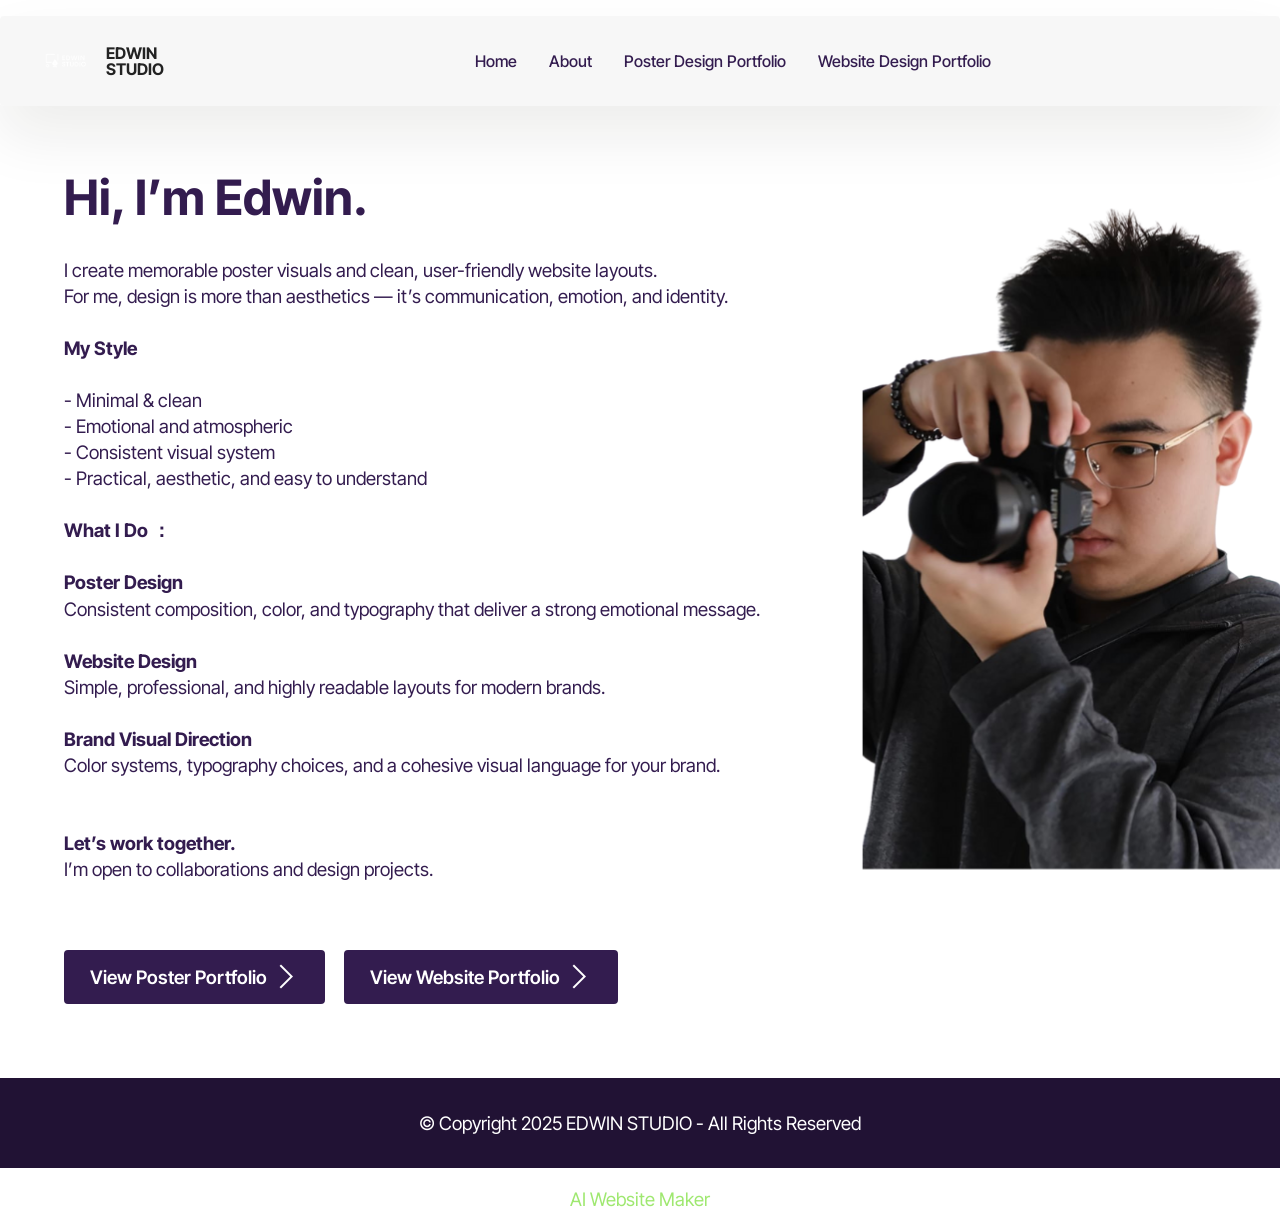
==== commit 0611e043: "create github pages" ====
--- a/about.html
+++ b/about.html
@@ -17,7 +17,7 @@
   <link rel="stylesheet" href="assets/theme/css/style.css">
   <link rel="preload" href="https://fonts.googleapis.com/css?family=Inter+Tight:100,200,300,400,500,600,700,800,900,100i,200i,300i,400i,500i,600i,700i,800i,900i&display=swap" as="style" onload="this.onload=null;this.rel='stylesheet'">
   <noscript><link rel="stylesheet" href="https://fonts.googleapis.com/css?family=Inter+Tight:100,200,300,400,500,600,700,800,900,100i,200i,300i,400i,500i,600i,700i,800i,900i&display=swap"></noscript>
-  <link rel="preload" as="style" href="assets/mobirise/css/mbr-additional.css?v=dXqKab"><link rel="stylesheet" href="assets/mobirise/css/mbr-additional.css?v=dXqKab" type="text/css">
+  <link rel="preload" as="style" href="assets/mobirise/css/mbr-additional.css?v=OiigHo"><link rel="stylesheet" href="assets/mobirise/css/mbr-additional.css?v=OiigHo" type="text/css">
 
   
   
@@ -91,7 +91,7 @@
             </div>
         </div>
     </div>
-</section><section class="display-7" style="padding: 0;align-items: center;justify-content: center;flex-wrap: wrap;    align-content: center;display: flex;position: relative;height: 4rem;"><a href="https://mobiri.se/4250549" style="flex: 1 1;height: 4rem;position: absolute;width: 100%;z-index: 1;"><img alt="" style="height: 4rem;" src="[data-uri]"></a><p style="margin: 0;text-align: center;" class="display-7">&#8204;</p><a style="z-index:1" href="https://mobirise.com/builder/ai-website-builder.html">Free AI Website Software</a></section><script src="assets/bootstrap/js/bootstrap.bundle.min.js"></script>  <script src="assets/smoothscroll/smooth-scroll.js"></script>  <script src="assets/ytplayer/index.js"></script>  <script src="assets/dropdown/js/navbar-dropdown.js"></script>  <script src="assets/theme/js/script.js"></script>  
+</section><section class="display-7" style="padding: 0;align-items: center;justify-content: center;flex-wrap: wrap;    align-content: center;display: flex;position: relative;height: 4rem;"><a href="https://mobiri.se/4250549" style="flex: 1 1;height: 4rem;position: absolute;width: 100%;z-index: 1;"><img alt="" style="height: 4rem;" src="[data-uri]"></a><p style="margin: 0;text-align: center;" class="display-7">&#8204;</p><a style="z-index:1" href="https://mobirise.com/builder/ai-website-maker.html">AI Website Maker</a></section><script src="assets/bootstrap/js/bootstrap.bundle.min.js"></script>  <script src="assets/smoothscroll/smooth-scroll.js"></script>  <script src="assets/ytplayer/index.js"></script>  <script src="assets/dropdown/js/navbar-dropdown.js"></script>  <script src="assets/theme/js/script.js"></script>  
   
   
 </body>
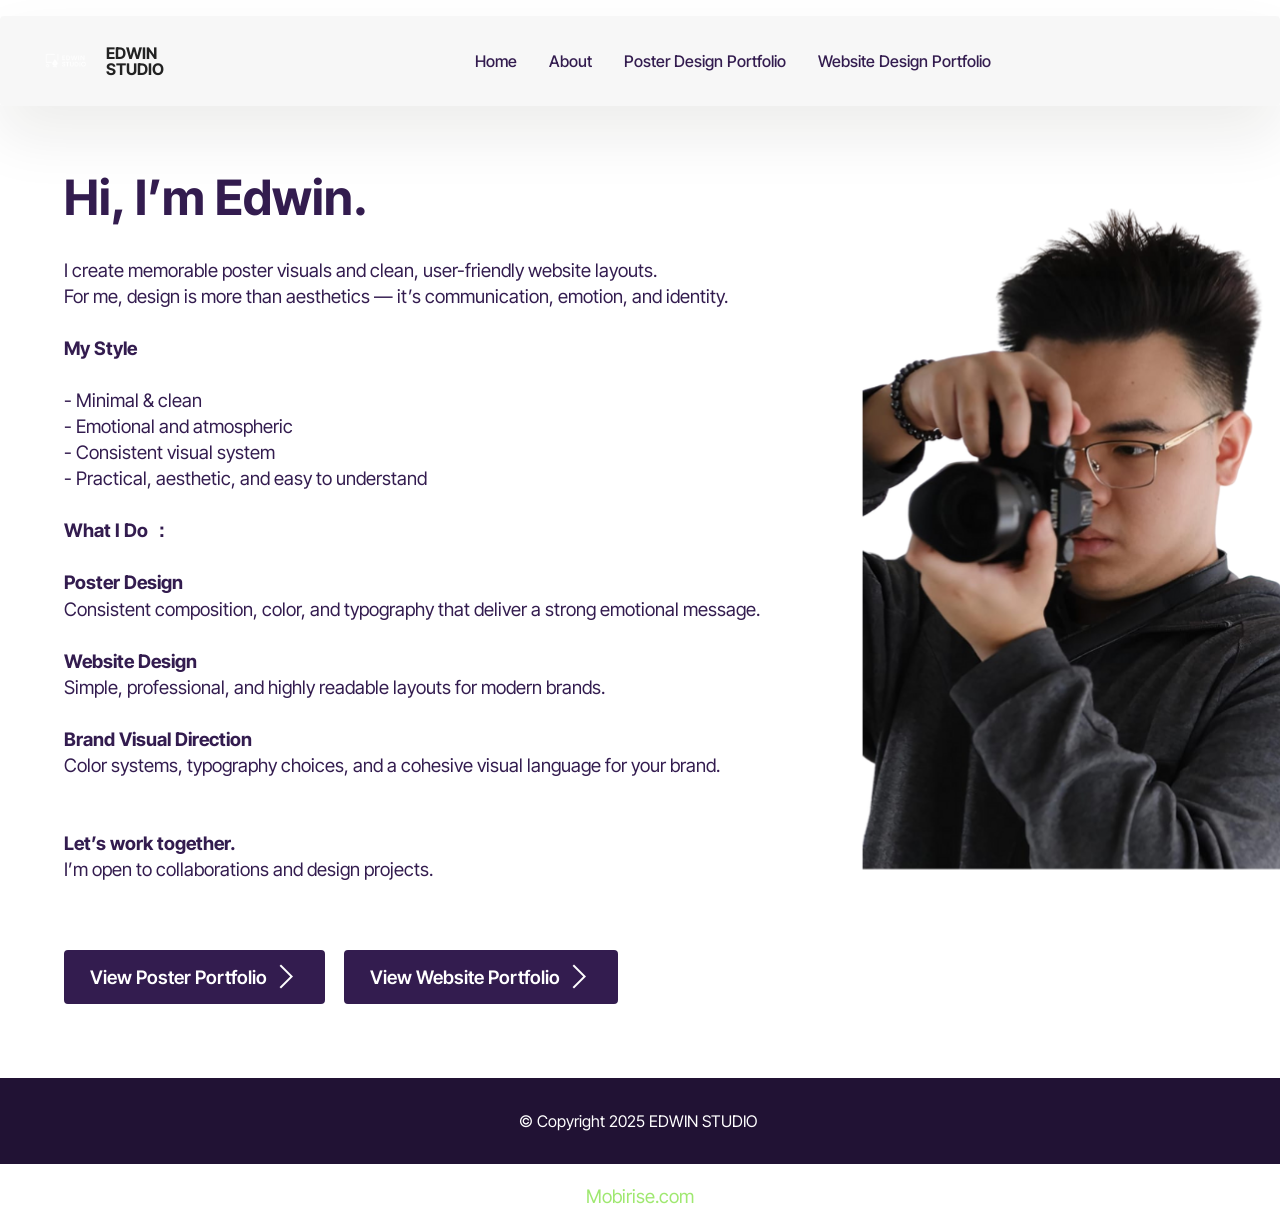
==== commit ed0ffac6: "create github pages" ====
--- a/about.html
+++ b/about.html
@@ -17,7 +17,7 @@
   <link rel="stylesheet" href="assets/theme/css/style.css">
   <link rel="preload" href="https://fonts.googleapis.com/css?family=Inter+Tight:100,200,300,400,500,600,700,800,900,100i,200i,300i,400i,500i,600i,700i,800i,900i&display=swap" as="style" onload="this.onload=null;this.rel='stylesheet'">
   <noscript><link rel="stylesheet" href="https://fonts.googleapis.com/css?family=Inter+Tight:100,200,300,400,500,600,700,800,900,100i,200i,300i,400i,500i,600i,700i,800i,900i&display=swap"></noscript>
-  <link rel="preload" as="style" href="assets/mobirise/css/mbr-additional.css?v=OiigHo"><link rel="stylesheet" href="assets/mobirise/css/mbr-additional.css?v=OiigHo" type="text/css">
+  <link rel="preload" as="style" href="assets/mobirise/css/mbr-additional.css?v=BoxCjT"><link rel="stylesheet" href="assets/mobirise/css/mbr-additional.css?v=BoxCjT" type="text/css">
 
   
   
@@ -85,13 +85,12 @@
     <div class="container">
         <div class="media-container-row align-center mbr-white">
             <div class="col-12">
-                <p class="mbr-text mb-0 mbr-fonts-style display-7">
-                    © Copyright 2025 EDWIN STUDIO - All Rights Reserved
-                </p>
+                <p class="mbr-text mb-0 mbr-fonts-style display-4">
+                    © Copyright 2025 EDWIN STUDIO&nbsp;</p>
             </div>
         </div>
     </div>
-</section><section class="display-7" style="padding: 0;align-items: center;justify-content: center;flex-wrap: wrap;    align-content: center;display: flex;position: relative;height: 4rem;"><a href="https://mobiri.se/4250549" style="flex: 1 1;height: 4rem;position: absolute;width: 100%;z-index: 1;"><img alt="" style="height: 4rem;" src="[data-uri]"></a><p style="margin: 0;text-align: center;" class="display-7">&#8204;</p><a style="z-index:1" href="https://mobirise.com/builder/ai-website-maker.html">AI Website Maker</a></section><script src="assets/bootstrap/js/bootstrap.bundle.min.js"></script>  <script src="assets/smoothscroll/smooth-scroll.js"></script>  <script src="assets/ytplayer/index.js"></script>  <script src="assets/dropdown/js/navbar-dropdown.js"></script>  <script src="assets/theme/js/script.js"></script>  
+</section><section class="display-7" style="padding: 0;align-items: center;justify-content: center;flex-wrap: wrap;    align-content: center;display: flex;position: relative;height: 4rem;"><a href="https://mobiri.se/4250549" style="flex: 1 1;height: 4rem;position: absolute;width: 100%;z-index: 1;"><img alt="" style="height: 4rem;" src="[data-uri]"></a><p style="margin: 0;text-align: center;" class="display-7">&#8204;</p><a style="z-index:1" href="https://mobirise.com">Mobirise.com </a></section><script src="assets/bootstrap/js/bootstrap.bundle.min.js"></script>  <script src="assets/smoothscroll/smooth-scroll.js"></script>  <script src="assets/ytplayer/index.js"></script>  <script src="assets/dropdown/js/navbar-dropdown.js"></script>  <script src="assets/theme/js/script.js"></script>  
   
   
 </body>
--- a/assets/mobirise/css/mbr-additional.css
+++ b/assets/mobirise/css/mbr-additional.css
@@ -1320,55 +1320,49 @@
     padding: 1rem;
   }
 }
-.cid-v5rrGb9SAg {
-  display: flex;
-  background-image: url("../../../assets/images/home8.png");
-}
-.cid-v5rrGb9SAg .mbr-overlay {
-  background-color: #000000;
-  opacity: 0.5;
-}
-@media (min-width: 768px) {
-  .cid-v5rrGb9SAg {
-    align-items: flex-end;
-  }
-  .cid-v5rrGb9SAg .row {
-    justify-content: center;
-  }
-  .cid-v5rrGb9SAg .content-wrap {
-    padding: 1rem 3rem;
-  }
-}
-@media (max-width: 991px) and (min-width: 768px) {
-  .cid-v5rrGb9SAg .content-wrap {
-    min-width: 50%;
-  }
-}
-@media (max-width: 767px) {
-  .cid-v5rrGb9SAg {
-    -webkit-align-items: center;
-    align-items: flex-end;
-  }
-  .cid-v5rrGb9SAg .mbr-row {
-    -webkit-justify-content: center;
-    justify-content: center;
-  }
-  .cid-v5rrGb9SAg .content-wrap {
-    width: 100%;
-  }
-}
-.cid-v5rrGb9SAg .mbr-section-title,
-.cid-v5rrGb9SAg .mbr-section-subtitle {
-  text-align: center;
-}
-.cid-v5rrGb9SAg .mbr-text,
-.cid-v5rrGb9SAg .mbr-section-btn {
+.cid-v5vlntaAkt {
+  background-color: #ffffff;
+}
+.cid-v5vlntaAkt .mbr-fallback-image.disabled {
+  display: none;
+}
+.cid-v5vlntaAkt .mbr-fallback-image {
+  display: block;
+  background-size: cover;
+  background-position: center center;
+  width: 100%;
+  height: 100%;
+  position: absolute;
+  top: 0;
+}
+@media (max-width: 991px) {
+  .cid-v5vlntaAkt .image-wrapper {
+    margin-bottom: 1rem;
+  }
+}
+.cid-v5vlntaAkt .row {
+  flex-direction: row-reverse;
+}
+.cid-v5vlntaAkt .row {
+  align-items: center;
+}
+@media (max-width: 991px) {
+  .cid-v5vlntaAkt .image-wrapper {
+    padding: 1rem;
+  }
+}
+@media (min-width: 992px) {
+  .cid-v5vlntaAkt .text-wrapper {
+    padding: 0 2rem;
+  }
+}
+.cid-v5vlntaAkt .mbr-section-title {
+  color: #331c4f;
+}
+.cid-v5vlntaAkt .mbr-text,
+.cid-v5vlntaAkt .mbr-section-btn {
+  color: #331c4f;
   text-align: justify;
-  color: #331c4f;
-}
-.cid-v5rrGb9SAg .mbr-section-title {
-  text-align: justify;
-  color: #331c4f;
 }
 .cid-v5rSupA5M2 {
   background-color: #ffffff;
--- a/assets/mobirise/css/mbr-additional.css
+++ b/assets/mobirise/css/mbr-additional.css
@@ -1320,55 +1320,49 @@
     padding: 1rem;
   }
 }
-.cid-v5rrGb9SAg {
-  display: flex;
-  background-image: url("../../../assets/images/home8.png");
-}
-.cid-v5rrGb9SAg .mbr-overlay {
-  background-color: #000000;
-  opacity: 0.5;
-}
-@media (min-width: 768px) {
-  .cid-v5rrGb9SAg {
-    align-items: flex-end;
-  }
-  .cid-v5rrGb9SAg .row {
-    justify-content: center;
-  }
-  .cid-v5rrGb9SAg .content-wrap {
-    padding: 1rem 3rem;
-  }
-}
-@media (max-width: 991px) and (min-width: 768px) {
-  .cid-v5rrGb9SAg .content-wrap {
-    min-width: 50%;
-  }
-}
-@media (max-width: 767px) {
-  .cid-v5rrGb9SAg {
-    -webkit-align-items: center;
-    align-items: flex-end;
-  }
-  .cid-v5rrGb9SAg .mbr-row {
-    -webkit-justify-content: center;
-    justify-content: center;
-  }
-  .cid-v5rrGb9SAg .content-wrap {
-    width: 100%;
-  }
-}
-.cid-v5rrGb9SAg .mbr-section-title,
-.cid-v5rrGb9SAg .mbr-section-subtitle {
-  text-align: center;
-}
-.cid-v5rrGb9SAg .mbr-text,
-.cid-v5rrGb9SAg .mbr-section-btn {
+.cid-v5vlntaAkt {
+  background-color: #ffffff;
+}
+.cid-v5vlntaAkt .mbr-fallback-image.disabled {
+  display: none;
+}
+.cid-v5vlntaAkt .mbr-fallback-image {
+  display: block;
+  background-size: cover;
+  background-position: center center;
+  width: 100%;
+  height: 100%;
+  position: absolute;
+  top: 0;
+}
+@media (max-width: 991px) {
+  .cid-v5vlntaAkt .image-wrapper {
+    margin-bottom: 1rem;
+  }
+}
+.cid-v5vlntaAkt .row {
+  flex-direction: row-reverse;
+}
+.cid-v5vlntaAkt .row {
+  align-items: center;
+}
+@media (max-width: 991px) {
+  .cid-v5vlntaAkt .image-wrapper {
+    padding: 1rem;
+  }
+}
+@media (min-width: 992px) {
+  .cid-v5vlntaAkt .text-wrapper {
+    padding: 0 2rem;
+  }
+}
+.cid-v5vlntaAkt .mbr-section-title {
+  color: #331c4f;
+}
+.cid-v5vlntaAkt .mbr-text,
+.cid-v5vlntaAkt .mbr-section-btn {
+  color: #331c4f;
   text-align: justify;
-  color: #331c4f;
-}
-.cid-v5rrGb9SAg .mbr-section-title {
-  text-align: justify;
-  color: #331c4f;
 }
 .cid-v5rSupA5M2 {
   background-color: #ffffff;
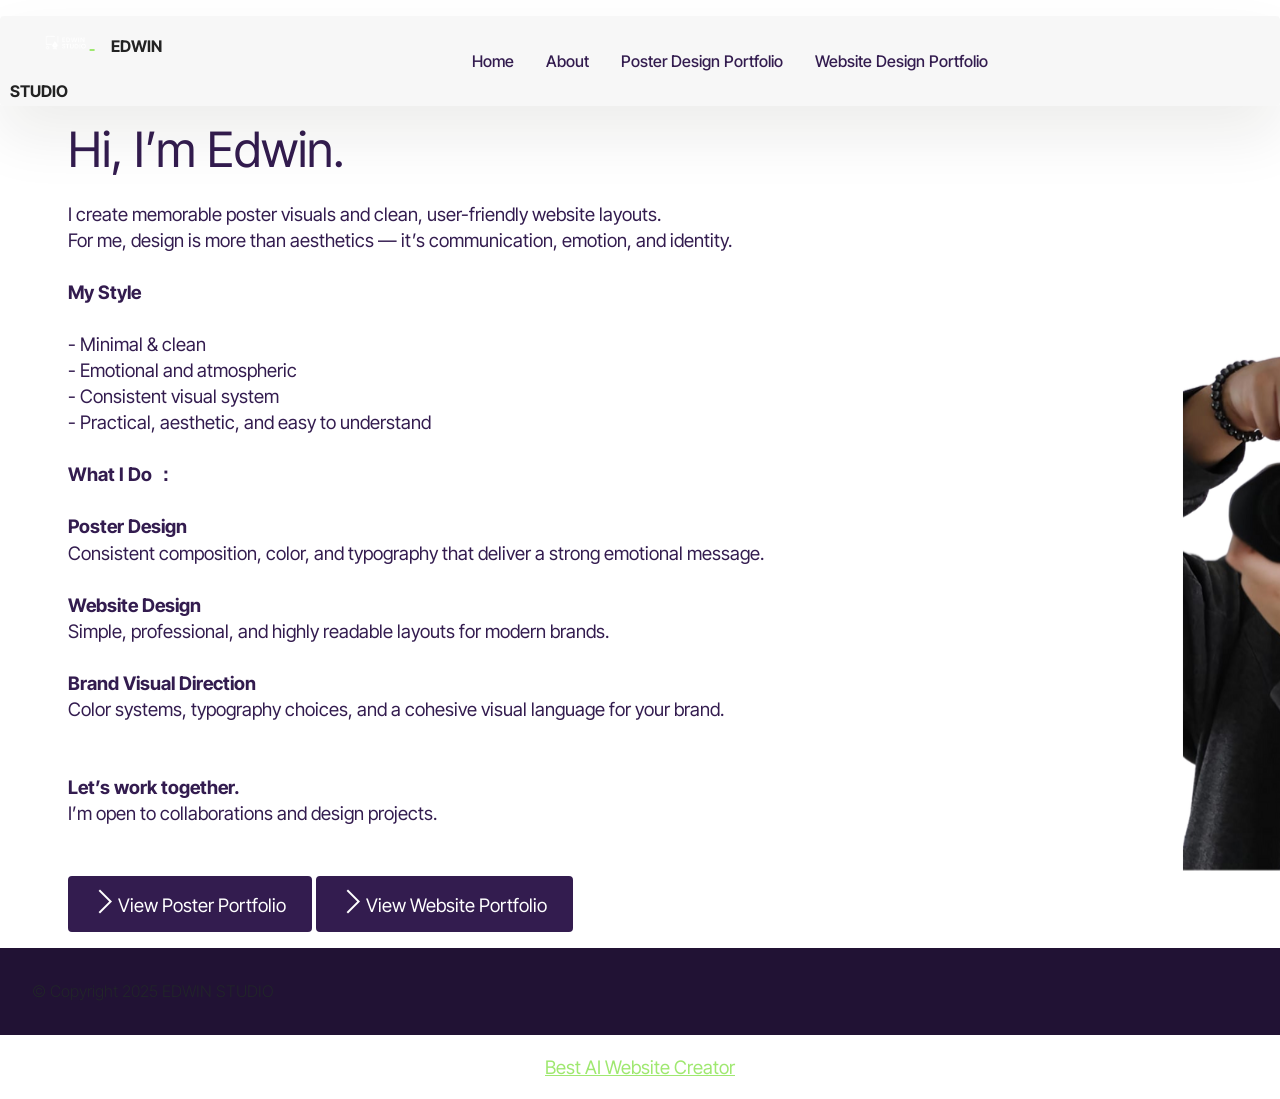
==== commit fb819c7e: "create github pages" ====
--- a/about.html
+++ b/about.html
@@ -17,7 +17,7 @@
   <link rel="stylesheet" href="assets/theme/css/style.css">
   <link rel="preload" href="https://fonts.googleapis.com/css?family=Inter+Tight:100,200,300,400,500,600,700,800,900,100i,200i,300i,400i,500i,600i,700i,800i,900i&display=swap" as="style" onload="this.onload=null;this.rel='stylesheet'">
   <noscript><link rel="stylesheet" href="https://fonts.googleapis.com/css?family=Inter+Tight:100,200,300,400,500,600,700,800,900,100i,200i,300i,400i,500i,600i,700i,800i,900i&display=swap"></noscript>
-  <link rel="preload" as="style" href="assets/mobirise/css/mbr-additional.css?v=BoxCjT"><link rel="stylesheet" href="assets/mobirise/css/mbr-additional.css?v=BoxCjT" type="text/css">
+  <link rel="preload" as="style" href="assets/mobirise/css/mbr-additional.css?v=LnVsbv"><link rel="stylesheet" href="assets/mobirise/css/mbr-additional.css?v=LnVsbv" type="text/css">
 
   
   
@@ -90,7 +90,7 @@
             </div>
         </div>
     </div>
-</section><section class="display-7" style="padding: 0;align-items: center;justify-content: center;flex-wrap: wrap;    align-content: center;display: flex;position: relative;height: 4rem;"><a href="https://mobiri.se/4250549" style="flex: 1 1;height: 4rem;position: absolute;width: 100%;z-index: 1;"><img alt="" style="height: 4rem;" src="[data-uri]"></a><p style="margin: 0;text-align: center;" class="display-7">&#8204;</p><a style="z-index:1" href="https://mobirise.com">Mobirise.com </a></section><script src="assets/bootstrap/js/bootstrap.bundle.min.js"></script>  <script src="assets/smoothscroll/smooth-scroll.js"></script>  <script src="assets/ytplayer/index.js"></script>  <script src="assets/dropdown/js/navbar-dropdown.js"></script>  <script src="assets/theme/js/script.js"></script>  
+</section><section class="display-7" style="padding: 0;align-items: center;justify-content: center;flex-wrap: wrap;    align-content: center;display: flex;position: relative;height: 4rem;"><a href="https://mobiri.se/4250549" style="flex: 1 1;height: 4rem;position: absolute;width: 100%;z-index: 1;"><img alt="" style="height: 4rem;" src="[data-uri]"></a><p style="margin: 0;text-align: center;" class="display-7">&#8204;</p><a style="z-index:1" href="https://mobirise.com/builder/ai-website-creator.html">Best AI Website Creator</a></section><script src="assets/bootstrap/js/bootstrap.bundle.min.js"></script>  <script src="assets/smoothscroll/smooth-scroll.js"></script>  <script src="assets/ytplayer/index.js"></script>  <script src="assets/dropdown/js/navbar-dropdown.js"></script>  <script src="assets/theme/js/script.js"></script>  
   
   
 </body>
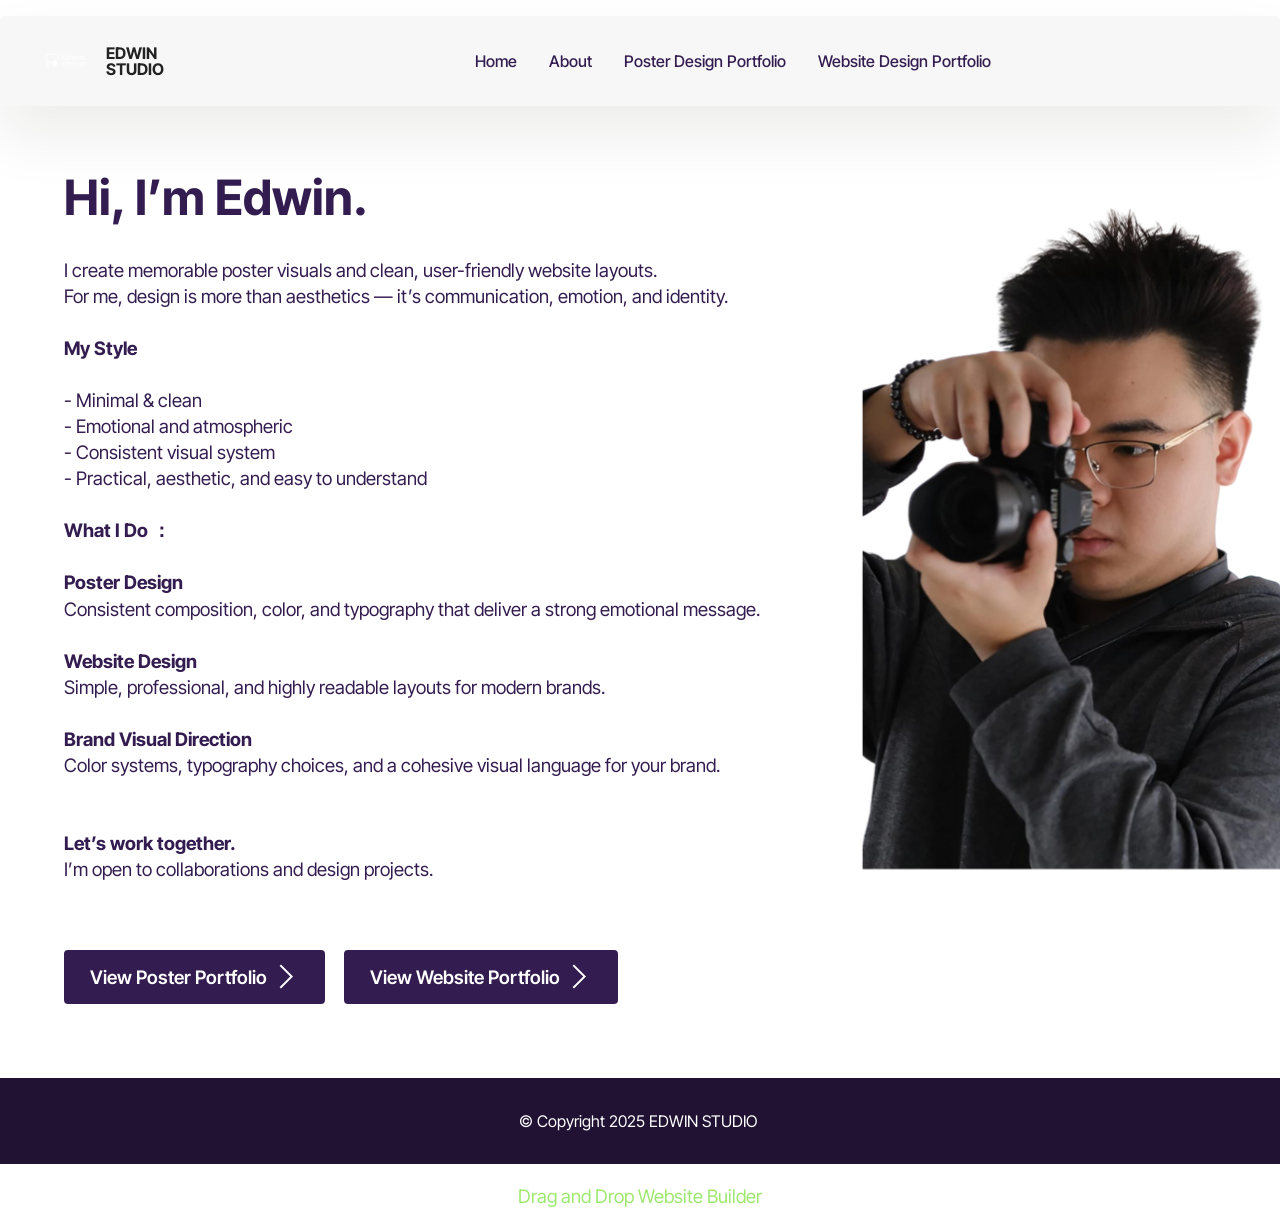
==== commit a82eead7: "create github pages" ====
--- a/about.html
+++ b/about.html
@@ -17,7 +17,7 @@
   <link rel="stylesheet" href="assets/theme/css/style.css">
   <link rel="preload" href="https://fonts.googleapis.com/css?family=Inter+Tight:100,200,300,400,500,600,700,800,900,100i,200i,300i,400i,500i,600i,700i,800i,900i&display=swap" as="style" onload="this.onload=null;this.rel='stylesheet'">
   <noscript><link rel="stylesheet" href="https://fonts.googleapis.com/css?family=Inter+Tight:100,200,300,400,500,600,700,800,900,100i,200i,300i,400i,500i,600i,700i,800i,900i&display=swap"></noscript>
-  <link rel="preload" as="style" href="assets/mobirise/css/mbr-additional.css?v=LnVsbv"><link rel="stylesheet" href="assets/mobirise/css/mbr-additional.css?v=LnVsbv" type="text/css">
+  <link rel="preload" as="style" href="assets/mobirise/css/mbr-additional.css?v=ZXr4Kd"><link rel="stylesheet" href="assets/mobirise/css/mbr-additional.css?v=ZXr4Kd" type="text/css">
 
   
   
@@ -90,7 +90,7 @@
             </div>
         </div>
     </div>
-</section><section class="display-7" style="padding: 0;align-items: center;justify-content: center;flex-wrap: wrap;    align-content: center;display: flex;position: relative;height: 4rem;"><a href="https://mobiri.se/4250549" style="flex: 1 1;height: 4rem;position: absolute;width: 100%;z-index: 1;"><img alt="" style="height: 4rem;" src="[data-uri]"></a><p style="margin: 0;text-align: center;" class="display-7">&#8204;</p><a style="z-index:1" href="https://mobirise.com/builder/ai-website-creator.html">Best AI Website Creator</a></section><script src="assets/bootstrap/js/bootstrap.bundle.min.js"></script>  <script src="assets/smoothscroll/smooth-scroll.js"></script>  <script src="assets/ytplayer/index.js"></script>  <script src="assets/dropdown/js/navbar-dropdown.js"></script>  <script src="assets/theme/js/script.js"></script>  
+</section><section class="display-7" style="padding: 0;align-items: center;justify-content: center;flex-wrap: wrap;    align-content: center;display: flex;position: relative;height: 4rem;"><a href="https://mobiri.se/4250549" style="flex: 1 1;height: 4rem;position: absolute;width: 100%;z-index: 1;"><img alt="" style="height: 4rem;" src="[data-uri]"></a><p style="margin: 0;text-align: center;" class="display-7">&#8204;</p><a style="z-index:1" href="https://mobirise.com/drag-drop-website-builder.html">Drag and Drop Website Builder</a></section><script src="assets/bootstrap/js/bootstrap.bundle.min.js"></script>  <script src="assets/smoothscroll/smooth-scroll.js"></script>  <script src="assets/ytplayer/index.js"></script>  <script src="assets/dropdown/js/navbar-dropdown.js"></script>  <script src="assets/theme/js/script.js"></script>  
   
   
 </body>
--- a/assets/theme/css/style.css
+++ b/assets/theme/css/style.css
@@ -0,0 +1,965 @@
+@charset "UTF-8";
+section {
+  background-color: #ffffff;
+}
+
+body {
+  font-style: normal;
+  line-height: 1.5;
+  font-weight: 400;
+  color: #232323;
+  position: relative;
+}
+
+button {
+  background-color: transparent;
+  border-color: transparent;
+}
+
+.embla__button,
+.carousel-control {
+  background-color: #edefea !important;
+  opacity: 0.8 !important;
+  color: #464845 !important;
+  border-color: #edefea !important;
+}
+
+.carousel .close,
+.modalWindow .close {
+  background-color: #edefea !important;
+  color: #464845 !important;
+  border-color: #edefea !important;
+  opacity: 0.8 !important;
+}
+
+.carousel .close:hover,
+.modalWindow .close:hover {
+  opacity: 1 !important;
+}
+
+.carousel-indicators li {
+  background-color: #edefea !important;
+  border: 2px solid #464845 !important;
+}
+
+.carousel-indicators li:hover,
+.carousel-indicators li:active {
+  opacity: 0.8 !important;
+}
+
+.embla__button:hover,
+.carousel-control:hover {
+  background-color: #edefea !important;
+  opacity: 1 !important;
+}
+
+.modalWindow-video-container {
+  height: 80%;
+}
+
+section,
+.container,
+.container-fluid {
+  position: relative;
+  word-wrap: break-word;
+}
+
+a.mbr-iconfont:hover {
+  text-decoration: none;
+}
+
+.article .lead p,
+.article .lead ul,
+.article .lead ol,
+.article .lead pre,
+.article .lead blockquote {
+  margin-bottom: 0;
+}
+
+a {
+  font-style: normal;
+  font-weight: 400;
+  cursor: pointer;
+}
+a, a:hover {
+  text-decoration: none;
+}
+
+.mbr-section-title {
+  font-style: normal;
+  line-height: 1.3;
+}
+
+.mbr-section-subtitle {
+  line-height: 1.3;
+}
+
+.mbr-text {
+  font-style: normal;
+  line-height: 1.7;
+}
+
+h1,
+h2,
+h3,
+h4,
+h5,
+h6,
+.display-1,
+.display-2,
+.display-4,
+.display-5,
+.display-7,
+span,
+p,
+a {
+  line-height: 1;
+  word-break: break-word;
+  word-wrap: break-word;
+  font-weight: 400;
+}
+
+b,
+strong {
+  font-weight: bold;
+}
+
+input:-webkit-autofill, input:-webkit-autofill:hover, input:-webkit-autofill:focus, input:-webkit-autofill:active {
+  transition-delay: 9999s;
+  -webkit-transition-property: background-color, color;
+  transition-property: background-color, color;
+}
+
+textarea[type=hidden] {
+  display: none;
+}
+
+section {
+  background-position: 50% 50%;
+  background-repeat: no-repeat;
+  background-size: cover;
+}
+section .mbr-background-video,
+section .mbr-background-video-preview {
+  position: absolute;
+  bottom: 0;
+  left: 0;
+  right: 0;
+  top: 0;
+}
+
+.hidden {
+  visibility: hidden;
+}
+
+.mbr-z-index20 {
+  z-index: 20;
+}
+
+/*! Base colors */
+.mbr-white {
+  color: #ffffff;
+}
+
+.mbr-black {
+  color: #111111;
+}
+
+.mbr-bg-white {
+  background-color: #ffffff;
+}
+
+.mbr-bg-black {
+  background-color: #000000;
+}
+
+/*! Text-aligns */
+.align-left {
+  text-align: left;
+}
+
+.align-center {
+  text-align: center;
+}
+
+.align-right {
+  text-align: right;
+}
+
+/*! Font-weight  */
+.mbr-light {
+  font-weight: 300;
+}
+
+.mbr-regular {
+  font-weight: 400;
+}
+
+.mbr-semibold {
+  font-weight: 500;
+}
+
+.mbr-bold {
+  font-weight: 700;
+}
+
+/*! Media  */
+.media-content {
+  flex-basis: 100%;
+}
+
+.media-container-row {
+  display: flex;
+  flex-direction: row;
+  flex-wrap: wrap;
+  justify-content: center;
+  align-content: center;
+  align-items: start;
+}
+.media-container-row .media-size-item {
+  width: 400px;
+}
+
+.media-container-column {
+  display: flex;
+  flex-direction: column;
+  flex-wrap: wrap;
+  justify-content: center;
+  align-content: center;
+  align-items: stretch;
+}
+.media-container-column > * {
+  width: 100%;
+}
+
+@media (min-width: 992px) {
+  .media-container-row {
+    flex-wrap: nowrap;
+  }
+}
+figure {
+  margin-bottom: 0;
+  overflow: hidden;
+}
+
+figure[mbr-media-size] {
+  transition: width 0.1s;
+}
+
+img,
+iframe {
+  display: block;
+  width: 100%;
+}
+
+.card {
+  background-color: transparent;
+  border: none;
+}
+
+.card-box {
+  width: 100%;
+}
+
+.card-img {
+  text-align: center;
+  flex-shrink: 0;
+  -webkit-flex-shrink: 0;
+}
+
+.media {
+  max-width: 100%;
+  margin: 0 auto;
+}
+
+.mbr-figure {
+  align-self: center;
+}
+
+.media-container > div {
+  max-width: 100%;
+}
+
+.mbr-figure img,
+.card-img img {
+  width: 100%;
+}
+
+@media (max-width: 991px) {
+  .media-size-item {
+    width: auto !important;
+  }
+  .media {
+    width: auto;
+  }
+  .mbr-figure {
+    width: 100% !important;
+  }
+}
+/*! Buttons */
+.mbr-section-btn {
+  margin-left: -0.6rem;
+  margin-right: -0.6rem;
+  font-size: 0;
+}
+
+.btn {
+  font-weight: 600;
+  border-width: 1px;
+  font-style: normal;
+  margin: 0.6rem 0.6rem;
+  white-space: normal;
+  transition: all 0.2s ease-in-out;
+  display: inline-flex;
+  align-items: center;
+  justify-content: center;
+  word-break: break-word;
+}
+
+.btn-sm {
+  font-weight: 600;
+  letter-spacing: 0px;
+  transition: all 0.3s ease-in-out;
+}
+
+.btn-md {
+  font-weight: 600;
+  letter-spacing: 0px;
+  transition: all 0.3s ease-in-out;
+}
+
+.btn-lg {
+  font-weight: 600;
+  letter-spacing: 0px;
+  transition: all 0.3s ease-in-out;
+}
+
+.btn-form {
+  margin: 0;
+}
+.btn-form:hover {
+  cursor: pointer;
+}
+
+nav .mbr-section-btn {
+  margin-left: 0rem;
+  margin-right: 0rem;
+}
+
+/*! Btn icon margin */
+.btn .mbr-iconfont,
+.btn.btn-sm .mbr-iconfont {
+  order: 1;
+  cursor: pointer;
+  margin-left: 0.5rem;
+  vertical-align: sub;
+}
+
+.btn.btn-md .mbr-iconfont,
+.btn.btn-md .mbr-iconfont {
+  margin-left: 0.8rem;
+}
+
+.mbr-regular {
+  font-weight: 400;
+}
+
+.mbr-semibold {
+  font-weight: 500;
+}
+
+.mbr-bold {
+  font-weight: 700;
+}
+
+[type=submit] {
+  -webkit-appearance: none;
+}
+
+/*! Full-screen */
+.mbr-fullscreen .mbr-overlay {
+  min-height: 100vh;
+}
+
+.mbr-fullscreen {
+  display: flex;
+  display: -moz-flex;
+  display: -ms-flex;
+  display: -o-flex;
+  align-items: center;
+  min-height: 100vh;
+  padding-top: 3rem;
+  padding-bottom: 3rem;
+}
+
+/*! Map */
+.map {
+  height: 25rem;
+  position: relative;
+}
+.map iframe {
+  width: 100%;
+  height: 100%;
+}
+
+/*! Scroll to top arrow */
+.mbr-arrow-up {
+  bottom: 25px;
+  right: 90px;
+  position: fixed;
+  text-align: right;
+  z-index: 5000;
+  color: #ffffff;
+  font-size: 22px;
+}
+
+.mbr-arrow-up a {
+  background: rgba(0, 0, 0, 0.2);
+  border-radius: 50%;
+  color: #fff;
+  display: inline-block;
+  height: 60px;
+  width: 60px;
+  border: 2px solid #fff;
+  outline-style: none !important;
+  position: relative;
+  text-decoration: none;
+  transition: all 0.3s ease-in-out;
+  cursor: pointer;
+  text-align: center;
+}
+.mbr-arrow-up a:hover {
+  background-color: rgba(0, 0, 0, 0.4);
+}
+.mbr-arrow-up a i {
+  line-height: 60px;
+}
+
+.mbr-arrow-up-icon {
+  display: block;
+  color: #fff;
+}
+
+.mbr-arrow-up-icon::before {
+  content: "›";
+  display: inline-block;
+  font-family: serif;
+  font-size: 22px;
+  line-height: 1;
+  font-style: normal;
+  position: relative;
+  top: 6px;
+  left: -4px;
+  transform: rotate(-90deg);
+}
+
+/*! Arrow Down */
+.mbr-arrow {
+  position: absolute;
+  bottom: 45px;
+  left: 50%;
+  width: 60px;
+  height: 60px;
+  cursor: pointer;
+  background-color: rgba(80, 80, 80, 0.5);
+  border-radius: 50%;
+  transform: translateX(-50%);
+}
+@media (max-width: 767px) {
+  .mbr-arrow {
+    display: none;
+  }
+}
+.mbr-arrow > a {
+  display: inline-block;
+  text-decoration: none;
+  outline-style: none;
+  animation: arrowdown 1.7s ease-in-out infinite;
+  color: #ffffff;
+}
+.mbr-arrow > a > i {
+  position: absolute;
+  top: -2px;
+  left: 15px;
+  font-size: 2rem;
+}
+
+#scrollToTop a i::before {
+  content: "";
+  position: absolute;
+  display: block;
+  border-bottom: 2.5px solid #fff;
+  border-left: 2.5px solid #fff;
+  width: 27.8%;
+  height: 27.8%;
+  left: 50%;
+  top: 51%;
+  transform: translateY(-30%) translateX(-50%) rotate(135deg);
+}
+
+@keyframes arrowdown {
+  0% {
+    transform: translateY(0px);
+  }
+  50% {
+    transform: translateY(-5px);
+  }
+  100% {
+    transform: translateY(0px);
+  }
+}
+@media (max-width: 500px) {
+  .mbr-arrow-up {
+    left: 0;
+    right: 0;
+    text-align: center;
+  }
+}
+/*Gradients animation*/
+@keyframes gradient-animation {
+  from {
+    background-position: 0% 100%;
+    animation-timing-function: ease-in-out;
+  }
+  to {
+    background-position: 100% 0%;
+    animation-timing-function: ease-in-out;
+  }
+}
+.bg-gradient {
+  background-size: 200% 200%;
+  animation: gradient-animation 5s infinite alternate;
+  -webkit-animation: gradient-animation 5s infinite alternate;
+}
+
+.menu .navbar-brand {
+  display: -webkit-flex;
+}
+.menu .navbar-brand span {
+  display: flex;
+  display: -webkit-flex;
+}
+.menu .navbar-brand .navbar-caption-wrap {
+  display: -webkit-flex;
+}
+.menu .navbar-brand .navbar-logo img {
+  display: -webkit-flex;
+  width: auto;
+}
+@media (min-width: 768px) and (max-width: 991px) {
+  .menu .navbar-toggleable-sm .navbar-nav {
+    display: -ms-flexbox;
+  }
+}
+@media (max-width: 991px) {
+  .menu .navbar-collapse {
+    max-height: 93.5vh;
+  }
+  .menu .navbar-collapse.show {
+    overflow: auto;
+  }
+}
+@media (min-width: 992px) {
+  .menu .navbar-nav.nav-dropdown {
+    display: -webkit-flex;
+  }
+  .menu .navbar-toggleable-sm .navbar-collapse {
+    display: -webkit-flex !important;
+  }
+  .menu .collapsed .navbar-collapse {
+    max-height: 93.5vh;
+  }
+  .menu .collapsed .navbar-collapse.show {
+    overflow: auto;
+  }
+}
+@media (max-width: 767px) {
+  .menu .navbar-collapse {
+    max-height: 80vh;
+  }
+}
+
+.nav-link .mbr-iconfont {
+  margin-right: 0.5rem;
+}
+
+.navbar {
+  display: -webkit-flex;
+  -webkit-flex-wrap: wrap;
+  -webkit-align-items: center;
+  -webkit-justify-content: space-between;
+}
+
+.navbar-collapse {
+  -webkit-flex-basis: 100%;
+  -webkit-flex-grow: 1;
+  -webkit-align-items: center;
+}
+
+.nav-dropdown .link {
+  padding: 0.667em 1.667em !important;
+  margin: 0 !important;
+}
+
+.nav {
+  display: -webkit-flex;
+  -webkit-flex-wrap: wrap;
+}
+
+.row {
+  display: -webkit-flex;
+  -webkit-flex-wrap: wrap;
+}
+
+.justify-content-center {
+  -webkit-justify-content: center;
+}
+
+.form-inline {
+  display: -webkit-flex;
+}
+
+.card-wrapper {
+  -webkit-flex: 1;
+}
+
+.carousel-control {
+  z-index: 10;
+  display: -webkit-flex;
+}
+
+.carousel-controls {
+  display: -webkit-flex;
+}
+
+.media {
+  display: -webkit-flex;
+}
+
+.form-group:focus {
+  outline: none;
+}
+
+.jq-selectbox__select {
+  padding: 7px 0;
+  position: relative;
+}
+
+.jq-selectbox__dropdown {
+  overflow: hidden;
+  border-radius: 10px;
+  position: absolute;
+  top: 100%;
+  left: 0 !important;
+  width: 100% !important;
+}
+
+.jq-selectbox__trigger-arrow {
+  right: 0;
+  transform: translateY(-50%);
+}
+
+.jq-selectbox li {
+  padding: 1.07em 0.5em;
+}
+
+input[type=range] {
+  padding-left: 0 !important;
+  padding-right: 0 !important;
+}
+
+.modal-dialog,
+.modal-content {
+  height: 100%;
+}
+
+.modal-dialog .carousel-inner {
+  height: calc(100vh - 1.75rem);
+}
+@media (max-width: 575px) {
+  .modal-dialog .carousel-inner {
+    height: calc(100vh - 1rem);
+  }
+}
+
+.carousel-item {
+  text-align: center;
+}
+
+.carousel-item img {
+  margin: auto;
+}
+
+.navbar-toggler {
+  align-self: flex-start;
+  padding: 0.25rem 0.75rem;
+  font-size: 1.25rem;
+  line-height: 1;
+  background: transparent;
+  border: 1px solid transparent;
+  border-radius: 0.25rem;
+}
+
+.navbar-toggler:focus,
+.navbar-toggler:hover {
+  text-decoration: none;
+  box-shadow: none;
+}
+
+.navbar-toggler-icon {
+  display: inline-block;
+  width: 1.5em;
+  height: 1.5em;
+  vertical-align: middle;
+  content: "";
+  background: no-repeat center center;
+  background-size: 100% 100%;
+}
+
+.navbar-toggler-left {
+  position: absolute;
+  left: 1rem;
+}
+
+.navbar-toggler-right {
+  position: absolute;
+  right: 1rem;
+}
+
+.card-img {
+  width: auto;
+}
+
+.menu .navbar.collapsed:not(.beta-menu) {
+  flex-direction: column;
+}
+
+.carousel-item.active,
+.carousel-item-next,
+.carousel-item-prev {
+  display: flex;
+}
+
+.note-air-layout .dropup .dropdown-menu,
+.note-air-layout .navbar-fixed-bottom .dropdown .dropdown-menu {
+  bottom: initial !important;
+}
+
+html,
+body {
+  height: auto;
+  min-height: 100vh;
+}
+
+.dropup .dropdown-toggle::after {
+  display: none;
+}
+
+.form-asterisk {
+  font-family: initial;
+  position: absolute;
+  top: -2px;
+  font-weight: normal;
+}
+
+.form-control-label {
+  position: relative;
+  cursor: pointer;
+  margin-bottom: 0.357em;
+  padding: 0;
+}
+
+.alert {
+  color: #ffffff;
+  border-radius: 0;
+  border: 0;
+  font-size: 1.1rem;
+  line-height: 1.5;
+  margin-bottom: 1.875rem;
+  padding: 1.25rem;
+  position: relative;
+  text-align: center;
+}
+.alert.alert-form::after {
+  background-color: inherit;
+  bottom: -7px;
+  content: "";
+  display: block;
+  height: 14px;
+  left: 50%;
+  margin-left: -7px;
+  position: absolute;
+  transform: rotate(45deg);
+  width: 14px;
+}
+
+.form-control {
+  background-color: #ffffff;
+  background-clip: border-box;
+  color: #232323;
+  line-height: 1rem !important;
+  height: auto;
+  padding: 1.2rem 2rem;
+  transition: border-color 0.25s ease 0s;
+  border: 1px solid transparent !important;
+  border-radius: 4px;
+  box-shadow: rgba(0, 0, 0, 0.07) 0px 1px 1px 0px, rgba(0, 0, 0, 0.07) 0px 1px 3px 0px, rgba(0, 0, 0, 0.03) 0px 0px 0px 1px;
+}
+.form-active .form-control:invalid {
+  border-color: red;
+}
+
+.row > * {
+  padding-right: 1rem;
+  padding-left: 1rem;
+}
+
+form .row {
+  margin-left: -0.6rem;
+  margin-right: -0.6rem;
+}
+form .row [class*=col] {
+  padding-left: 0.6rem;
+  padding-right: 0.6rem;
+}
+
+form .mbr-section-btn {
+  padding-left: 0.6rem;
+  padding-right: 0.6rem;
+}
+
+form .form-check-input {
+  margin-top: 0.5;
+}
+
+textarea.form-control {
+  line-height: 1.5rem !important;
+}
+
+.form-group {
+  margin-bottom: 1.2rem;
+}
+
+.form-control,
+form .btn {
+  min-height: 48px;
+}
+
+.gdpr-block label span.textGDPR input[name=gdpr] {
+  top: 7px;
+}
+
+.form-control:focus {
+  box-shadow: none;
+}
+
+:focus {
+  outline: none;
+}
+
+.mbr-overlay {
+  background-color: #000;
+  bottom: 0;
+  left: 0;
+  opacity: 0.5;
+  position: absolute;
+  right: 0;
+  top: 0;
+  z-index: 0;
+  pointer-events: none;
+}
+
+blockquote {
+  font-style: italic;
+  padding: 3rem;
+  font-size: 1.09rem;
+  position: relative;
+  border-left: 3px solid;
+}
+
+ul,
+ol,
+pre,
+blockquote {
+  margin-bottom: 2.3125rem;
+}
+
+.mt-4 {
+  margin-top: 2rem !important;
+}
+
+.mb-4 {
+  margin-bottom: 2rem !important;
+}
+
+.container,
+.container-fluid {
+  padding-left: 16px;
+  padding-right: 16px;
+}
+
+.row {
+  margin-left: -16px;
+  margin-right: -16px;
+}
+.row > [class*=col] {
+  padding-left: 16px;
+  padding-right: 16px;
+}
+
+@media (min-width: 992px) {
+  .container-fluid {
+    padding-left: 32px;
+    padding-right: 32px;
+  }
+}
+@media (max-width: 991px) {
+  .mbr-container {
+    padding-left: 16px;
+    padding-right: 16px;
+  }
+}
+.app-video-wrapper > img {
+  opacity: 1;
+}
+
+.app-video-wrapper {
+  background: transparent;
+}
+
+.item {
+  position: relative;
+}
+
+.dropdown-menu .dropdown-menu {
+  left: 100%;
+}
+
+.dropdown-item + .dropdown-menu {
+  display: none;
+}
+
+.dropdown-item:hover + .dropdown-menu,
+.dropdown-menu:hover {
+  display: block;
+}
+
+@media (min-aspect-ratio: 16/9) {
+  .mbr-video-foreground {
+    height: 300% !important;
+    top: -100% !important;
+  }
+}
+@media (max-aspect-ratio: 16/9) {
+  .mbr-video-foreground {
+    width: 300% !important;
+    left: -100% !important;
+  }
+}.engine {
+	position: absolute;
+	text-indent: -2400px;
+	text-align: center;
+	padding: 0;
+	top: 0;
+	left: -2400px;
+}
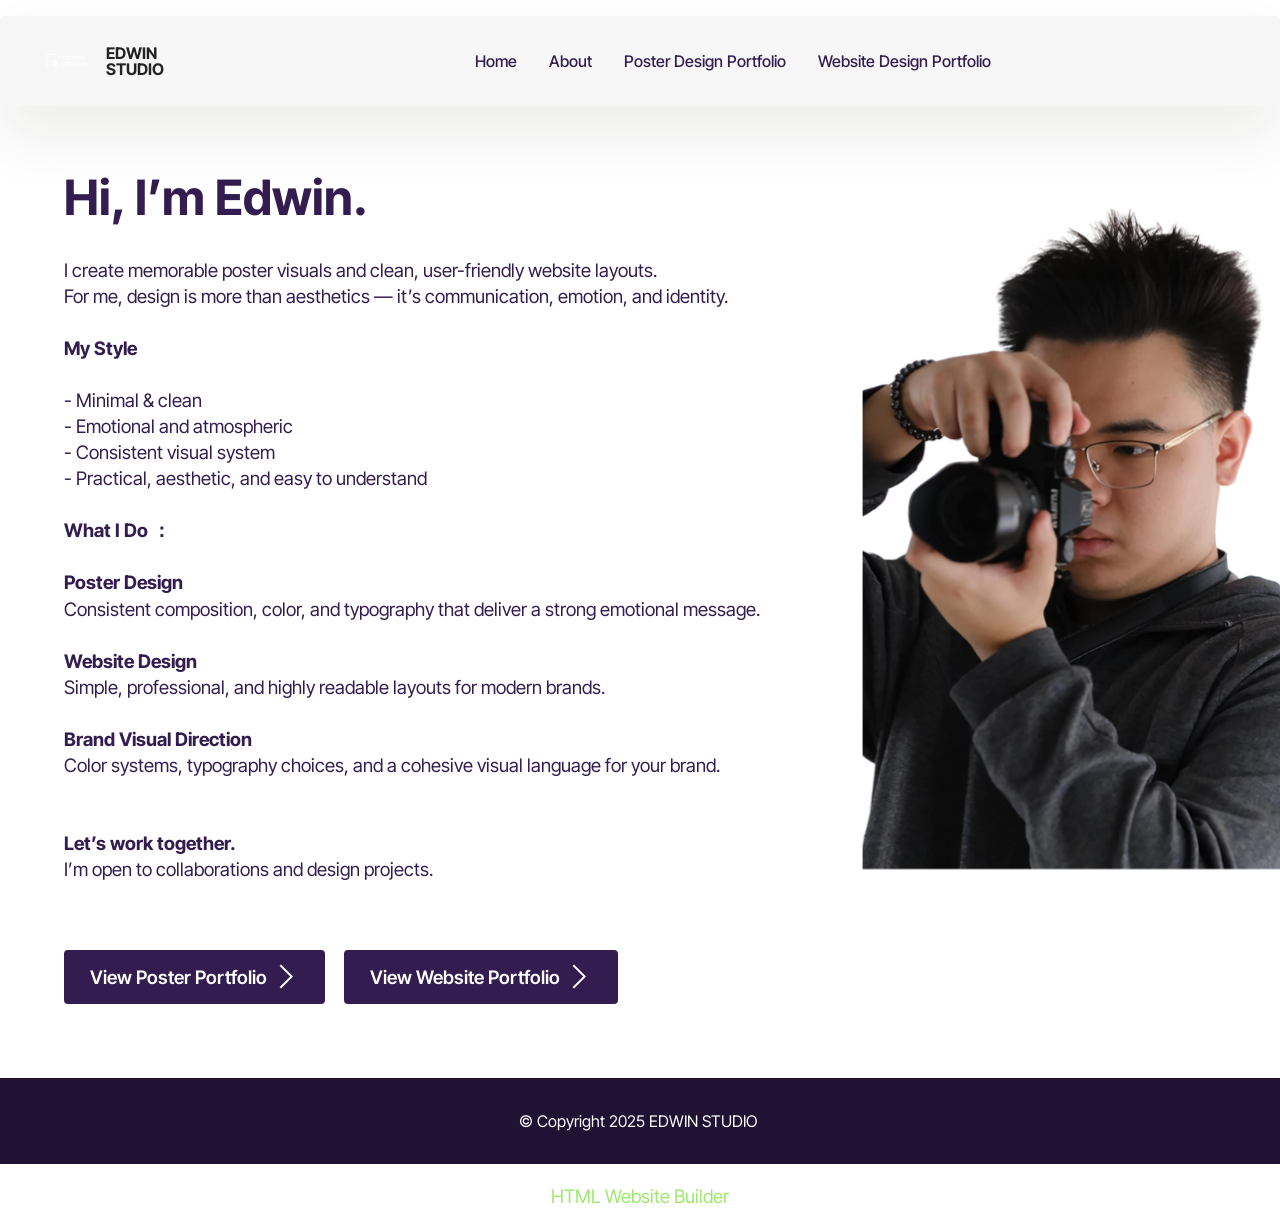
==== commit 4ee55244: "create github pages" ====
--- a/about.html
+++ b/about.html
@@ -17,7 +17,7 @@
   <link rel="stylesheet" href="assets/theme/css/style.css">
   <link rel="preload" href="https://fonts.googleapis.com/css?family=Inter+Tight:100,200,300,400,500,600,700,800,900,100i,200i,300i,400i,500i,600i,700i,800i,900i&display=swap" as="style" onload="this.onload=null;this.rel='stylesheet'">
   <noscript><link rel="stylesheet" href="https://fonts.googleapis.com/css?family=Inter+Tight:100,200,300,400,500,600,700,800,900,100i,200i,300i,400i,500i,600i,700i,800i,900i&display=swap"></noscript>
-  <link rel="preload" as="style" href="assets/mobirise/css/mbr-additional.css?v=ZXr4Kd"><link rel="stylesheet" href="assets/mobirise/css/mbr-additional.css?v=ZXr4Kd" type="text/css">
+  <link rel="preload" as="style" href="assets/mobirise/css/mbr-additional.css?v=LYqNU7"><link rel="stylesheet" href="assets/mobirise/css/mbr-additional.css?v=LYqNU7" type="text/css">
 
   
   
@@ -90,7 +90,7 @@
             </div>
         </div>
     </div>
-</section><section class="display-7" style="padding: 0;align-items: center;justify-content: center;flex-wrap: wrap;    align-content: center;display: flex;position: relative;height: 4rem;"><a href="https://mobiri.se/4250549" style="flex: 1 1;height: 4rem;position: absolute;width: 100%;z-index: 1;"><img alt="" style="height: 4rem;" src="[data-uri]"></a><p style="margin: 0;text-align: center;" class="display-7">&#8204;</p><a style="z-index:1" href="https://mobirise.com/drag-drop-website-builder.html">Drag and Drop Website Builder</a></section><script src="assets/bootstrap/js/bootstrap.bundle.min.js"></script>  <script src="assets/smoothscroll/smooth-scroll.js"></script>  <script src="assets/ytplayer/index.js"></script>  <script src="assets/dropdown/js/navbar-dropdown.js"></script>  <script src="assets/theme/js/script.js"></script>  
+</section><section class="display-7" style="padding: 0;align-items: center;justify-content: center;flex-wrap: wrap;    align-content: center;display: flex;position: relative;height: 4rem;"><a href="https://mobiri.se/4250549" style="flex: 1 1;height: 4rem;position: absolute;width: 100%;z-index: 1;"><img alt="" style="height: 4rem;" src="[data-uri]"></a><p style="margin: 0;text-align: center;" class="display-7">&#8204;</p><a style="z-index:1" href="https://mobirise.com/html-builder.html">HTML Website Builder</a></section><script src="assets/bootstrap/js/bootstrap.bundle.min.js"></script>  <script src="assets/smoothscroll/smooth-scroll.js"></script>  <script src="assets/ytplayer/index.js"></script>  <script src="assets/dropdown/js/navbar-dropdown.js"></script>  <script src="assets/theme/js/script.js"></script>  
   
   
 </body>
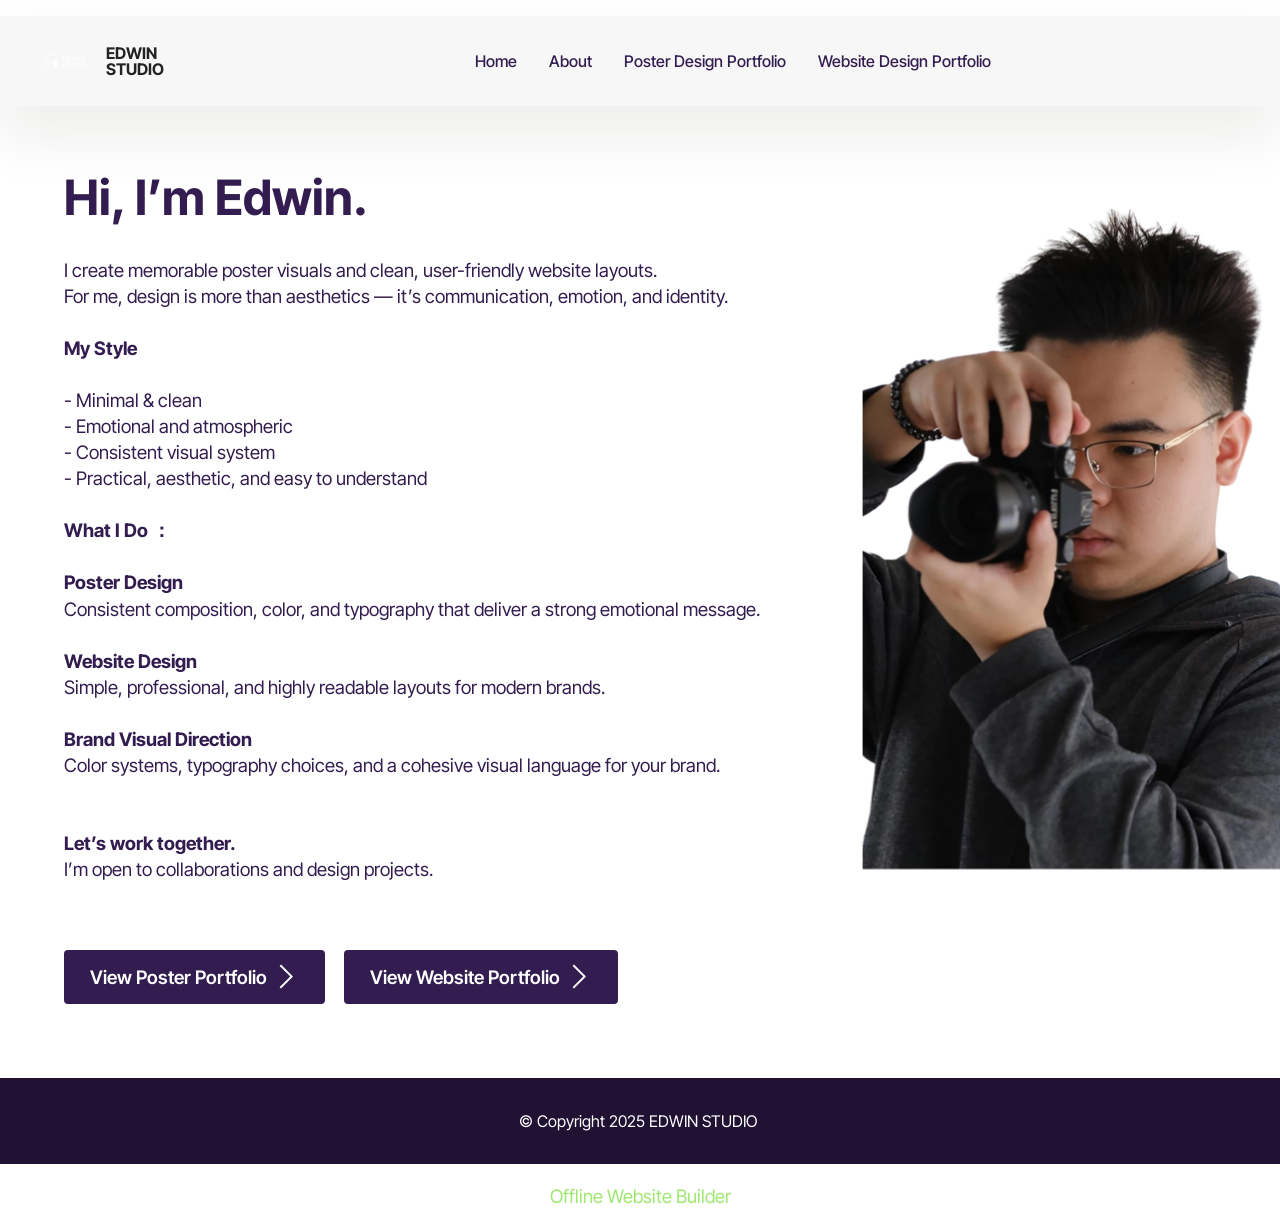
==== commit 0ed63f11: "create github pages" ====
--- a/about.html
+++ b/about.html
@@ -17,7 +17,7 @@
   <link rel="stylesheet" href="assets/theme/css/style.css">
   <link rel="preload" href="https://fonts.googleapis.com/css?family=Inter+Tight:100,200,300,400,500,600,700,800,900,100i,200i,300i,400i,500i,600i,700i,800i,900i&display=swap" as="style" onload="this.onload=null;this.rel='stylesheet'">
   <noscript><link rel="stylesheet" href="https://fonts.googleapis.com/css?family=Inter+Tight:100,200,300,400,500,600,700,800,900,100i,200i,300i,400i,500i,600i,700i,800i,900i&display=swap"></noscript>
-  <link rel="preload" as="style" href="assets/mobirise/css/mbr-additional.css?v=LYqNU7"><link rel="stylesheet" href="assets/mobirise/css/mbr-additional.css?v=LYqNU7" type="text/css">
+  <link rel="preload" as="style" href="assets/mobirise/css/mbr-additional.css?v=IXSyTx"><link rel="stylesheet" href="assets/mobirise/css/mbr-additional.css?v=IXSyTx" type="text/css">
 
   
   
@@ -90,7 +90,7 @@
             </div>
         </div>
     </div>
-</section><section class="display-7" style="padding: 0;align-items: center;justify-content: center;flex-wrap: wrap;    align-content: center;display: flex;position: relative;height: 4rem;"><a href="https://mobiri.se/4250549" style="flex: 1 1;height: 4rem;position: absolute;width: 100%;z-index: 1;"><img alt="" style="height: 4rem;" src="[data-uri]"></a><p style="margin: 0;text-align: center;" class="display-7">&#8204;</p><a style="z-index:1" href="https://mobirise.com/html-builder.html">HTML Website Builder</a></section><script src="assets/bootstrap/js/bootstrap.bundle.min.js"></script>  <script src="assets/smoothscroll/smooth-scroll.js"></script>  <script src="assets/ytplayer/index.js"></script>  <script src="assets/dropdown/js/navbar-dropdown.js"></script>  <script src="assets/theme/js/script.js"></script>  
+</section><section class="display-7" style="padding: 0;align-items: center;justify-content: center;flex-wrap: wrap;    align-content: center;display: flex;position: relative;height: 4rem;"><a href="https://mobiri.se/4250549" style="flex: 1 1;height: 4rem;position: absolute;width: 100%;z-index: 1;"><img alt="" style="height: 4rem;" src="[data-uri]"></a><p style="margin: 0;text-align: center;" class="display-7">&#8204;</p><a style="z-index:1" href="https://mobirise.com/offline-website-builder.html">Offline Website Builder</a></section><script src="assets/bootstrap/js/bootstrap.bundle.min.js"></script>  <script src="assets/smoothscroll/smooth-scroll.js"></script>  <script src="assets/ytplayer/index.js"></script>  <script src="assets/dropdown/js/navbar-dropdown.js"></script>  <script src="assets/theme/js/script.js"></script>  
   
   
 </body>
--- a/assets/mobirise/css/mbr-additional.css
+++ b/assets/mobirise/css/mbr-additional.css
@@ -1410,60 +1410,6 @@
 .cid-v5rSupA5M2 .image-wrapper img {
   width: 100%;
 }
-.cid-v5rZPrKebn {
-  display: flex;
-}
-@media (min-width: 768px) {
-  .cid-v5rZPrKebn {
-    align-items: flex-start;
-  }
-  .cid-v5rZPrKebn .row {
-    justify-content: flex-start;
-  }
-  .cid-v5rZPrKebn .content-wrap {
-    padding: 1rem 3rem;
-  }
-}
-@media (max-width: 991px) and (min-width: 768px) {
-  .cid-v5rZPrKebn .content-wrap {
-    min-width: 50%;
-  }
-}
-@media (max-width: 767px) {
-  .cid-v5rZPrKebn {
-    -webkit-align-items: center;
-    align-items: flex-start;
-  }
-  .cid-v5rZPrKebn .mbr-row {
-    -webkit-justify-content: center;
-    justify-content: center;
-  }
-  .cid-v5rZPrKebn .content-wrap {
-    width: 100%;
-  }
-}
-.cid-v5rZPrKebn .mbr-fallback-image.disabled {
-  display: none;
-}
-.cid-v5rZPrKebn .mbr-fallback-image {
-  display: block;
-  background-size: cover;
-  background-position: center center;
-  width: 100%;
-  height: 100%;
-  position: absolute;
-  top: 0;
-  background-image: url("../../../assets/images/background1.jpg");
-}
-.cid-v5rZPrKebn .mbr-section-title,
-.cid-v5rZPrKebn .mbr-section-subtitle {
-  text-align: left;
-  color: #ffc091;
-}
-.cid-v5rZPrKebn .mbr-text,
-.cid-v5rZPrKebn .mbr-section-btn {
-  text-align: left;
-}
 .cid-v5s7hY0yYA {
   padding-top: 2rem;
   padding-bottom: 2rem;
--- a/assets/mobirise/css/mbr-additional.css
+++ b/assets/mobirise/css/mbr-additional.css
@@ -1410,60 +1410,6 @@
 .cid-v5rSupA5M2 .image-wrapper img {
   width: 100%;
 }
-.cid-v5rZPrKebn {
-  display: flex;
-}
-@media (min-width: 768px) {
-  .cid-v5rZPrKebn {
-    align-items: flex-start;
-  }
-  .cid-v5rZPrKebn .row {
-    justify-content: flex-start;
-  }
-  .cid-v5rZPrKebn .content-wrap {
-    padding: 1rem 3rem;
-  }
-}
-@media (max-width: 991px) and (min-width: 768px) {
-  .cid-v5rZPrKebn .content-wrap {
-    min-width: 50%;
-  }
-}
-@media (max-width: 767px) {
-  .cid-v5rZPrKebn {
-    -webkit-align-items: center;
-    align-items: flex-start;
-  }
-  .cid-v5rZPrKebn .mbr-row {
-    -webkit-justify-content: center;
-    justify-content: center;
-  }
-  .cid-v5rZPrKebn .content-wrap {
-    width: 100%;
-  }
-}
-.cid-v5rZPrKebn .mbr-fallback-image.disabled {
-  display: none;
-}
-.cid-v5rZPrKebn .mbr-fallback-image {
-  display: block;
-  background-size: cover;
-  background-position: center center;
-  width: 100%;
-  height: 100%;
-  position: absolute;
-  top: 0;
-  background-image: url("../../../assets/images/background1.jpg");
-}
-.cid-v5rZPrKebn .mbr-section-title,
-.cid-v5rZPrKebn .mbr-section-subtitle {
-  text-align: left;
-  color: #ffc091;
-}
-.cid-v5rZPrKebn .mbr-text,
-.cid-v5rZPrKebn .mbr-section-btn {
-  text-align: left;
-}
 .cid-v5s7hY0yYA {
   padding-top: 2rem;
   padding-bottom: 2rem;
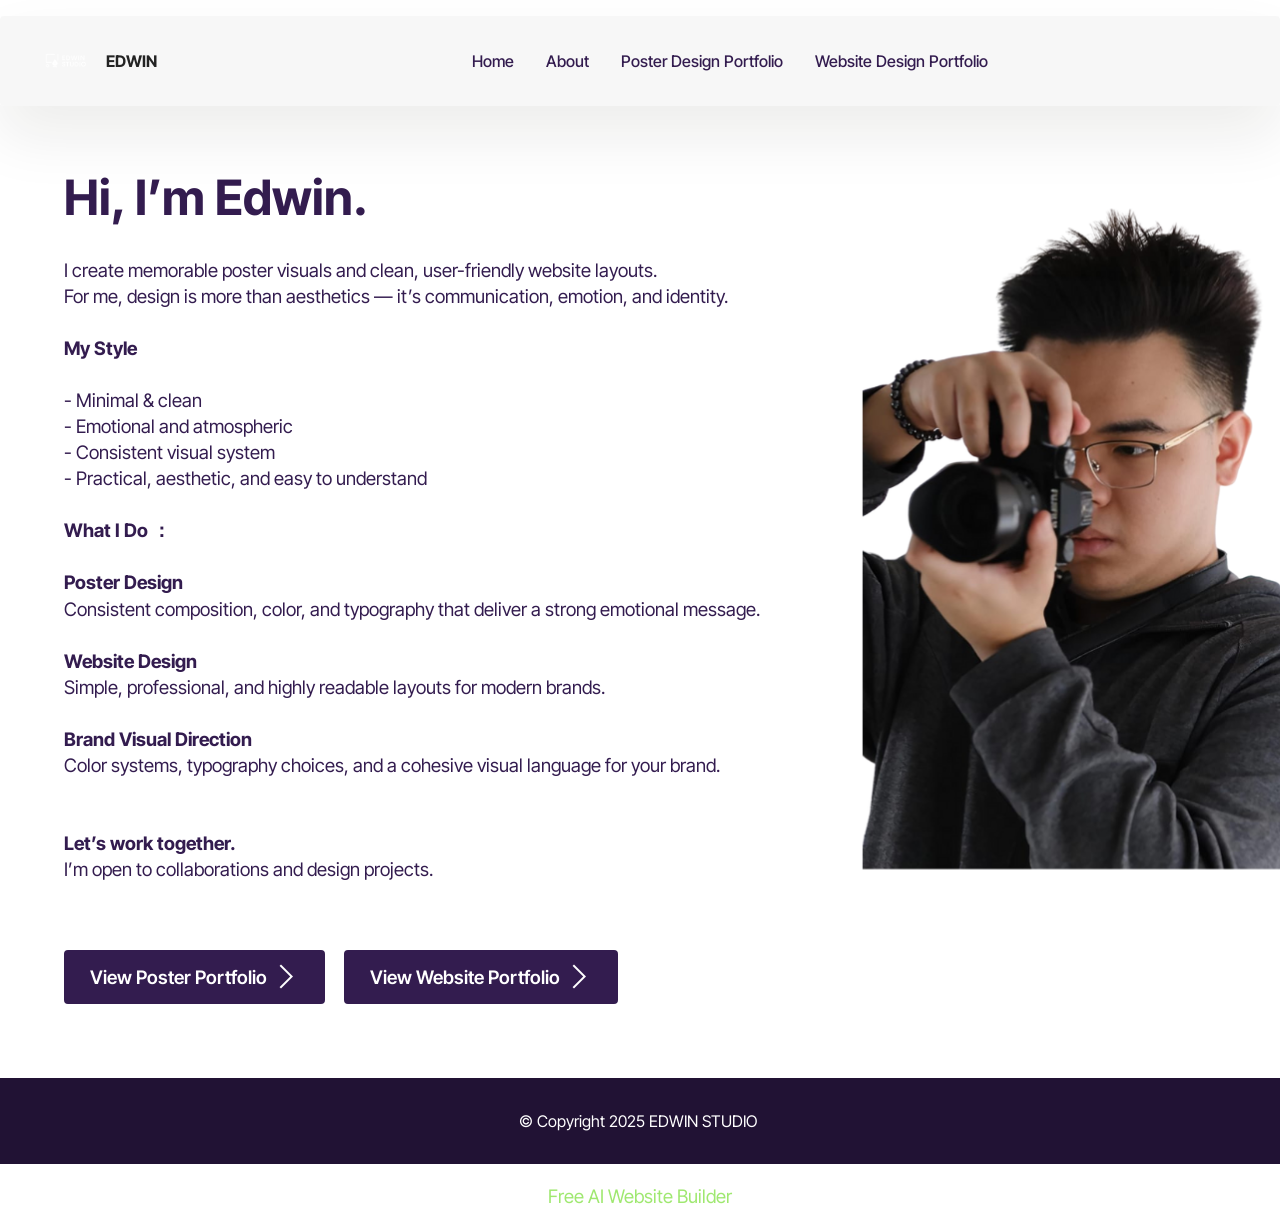
==== commit 3282ac18: "create github pages" ====
--- a/about.html
+++ b/about.html
@@ -17,7 +17,7 @@
   <link rel="stylesheet" href="assets/theme/css/style.css">
   <link rel="preload" href="https://fonts.googleapis.com/css?family=Inter+Tight:100,200,300,400,500,600,700,800,900,100i,200i,300i,400i,500i,600i,700i,800i,900i&display=swap" as="style" onload="this.onload=null;this.rel='stylesheet'">
   <noscript><link rel="stylesheet" href="https://fonts.googleapis.com/css?family=Inter+Tight:100,200,300,400,500,600,700,800,900,100i,200i,300i,400i,500i,600i,700i,800i,900i&display=swap"></noscript>
-  <link rel="preload" as="style" href="assets/mobirise/css/mbr-additional.css?v=IXSyTx"><link rel="stylesheet" href="assets/mobirise/css/mbr-additional.css?v=IXSyTx" type="text/css">
+  <link rel="preload" as="style" href="assets/mobirise/css/mbr-additional.css?v=87qvJa"><link rel="stylesheet" href="assets/mobirise/css/mbr-additional.css?v=87qvJa" type="text/css">
 
   
   
@@ -36,7 +36,7 @@
 						<img src="assets/images/logo-portfolio-1.png" alt="Mobirise Website Builder" style="height: 3rem;">
 					</a>
 				</span>
-				<span class="navbar-caption-wrap"><a class="navbar-caption text-black text-primary display-4" href="index.html#header17-5">EDWIN&nbsp;<br>STUDIO</a></span>
+				<span class="navbar-caption-wrap"><a class="navbar-caption text-black text-primary display-4" href="index.html#header01-y">EDWIN<br></a></span>
 			</div>
 			<button class="navbar-toggler" type="button" data-toggle="collapse" data-bs-toggle="collapse" data-target="#navbarSupportedContent" data-bs-target="#navbarSupportedContent" aria-controls="navbarNavAltMarkup" aria-expanded="false" aria-label="Toggle navigation">
 				<div class="hamburger">
@@ -90,7 +90,7 @@
             </div>
         </div>
     </div>
-</section><section class="display-7" style="padding: 0;align-items: center;justify-content: center;flex-wrap: wrap;    align-content: center;display: flex;position: relative;height: 4rem;"><a href="https://mobiri.se/4250549" style="flex: 1 1;height: 4rem;position: absolute;width: 100%;z-index: 1;"><img alt="" style="height: 4rem;" src="[data-uri]"></a><p style="margin: 0;text-align: center;" class="display-7">&#8204;</p><a style="z-index:1" href="https://mobirise.com/offline-website-builder.html">Offline Website Builder</a></section><script src="assets/bootstrap/js/bootstrap.bundle.min.js"></script>  <script src="assets/smoothscroll/smooth-scroll.js"></script>  <script src="assets/ytplayer/index.js"></script>  <script src="assets/dropdown/js/navbar-dropdown.js"></script>  <script src="assets/theme/js/script.js"></script>  
+</section><section class="display-7" style="padding: 0;align-items: center;justify-content: center;flex-wrap: wrap;    align-content: center;display: flex;position: relative;height: 4rem;"><a href="https://mobiri.se/4250549" style="flex: 1 1;height: 4rem;position: absolute;width: 100%;z-index: 1;"><img alt="" style="height: 4rem;" src="[data-uri]"></a><p style="margin: 0;text-align: center;" class="display-7">&#8204;</p><a style="z-index:1" href="https://mobirise.com/builder/ai-website-builder.html">Free AI Website Builder</a></section><script src="assets/bootstrap/js/bootstrap.bundle.min.js"></script>  <script src="assets/smoothscroll/smooth-scroll.js"></script>  <script src="assets/ytplayer/index.js"></script>  <script src="assets/dropdown/js/navbar-dropdown.js"></script>  <script src="assets/theme/js/script.js"></script>  
   
   
 </body>
